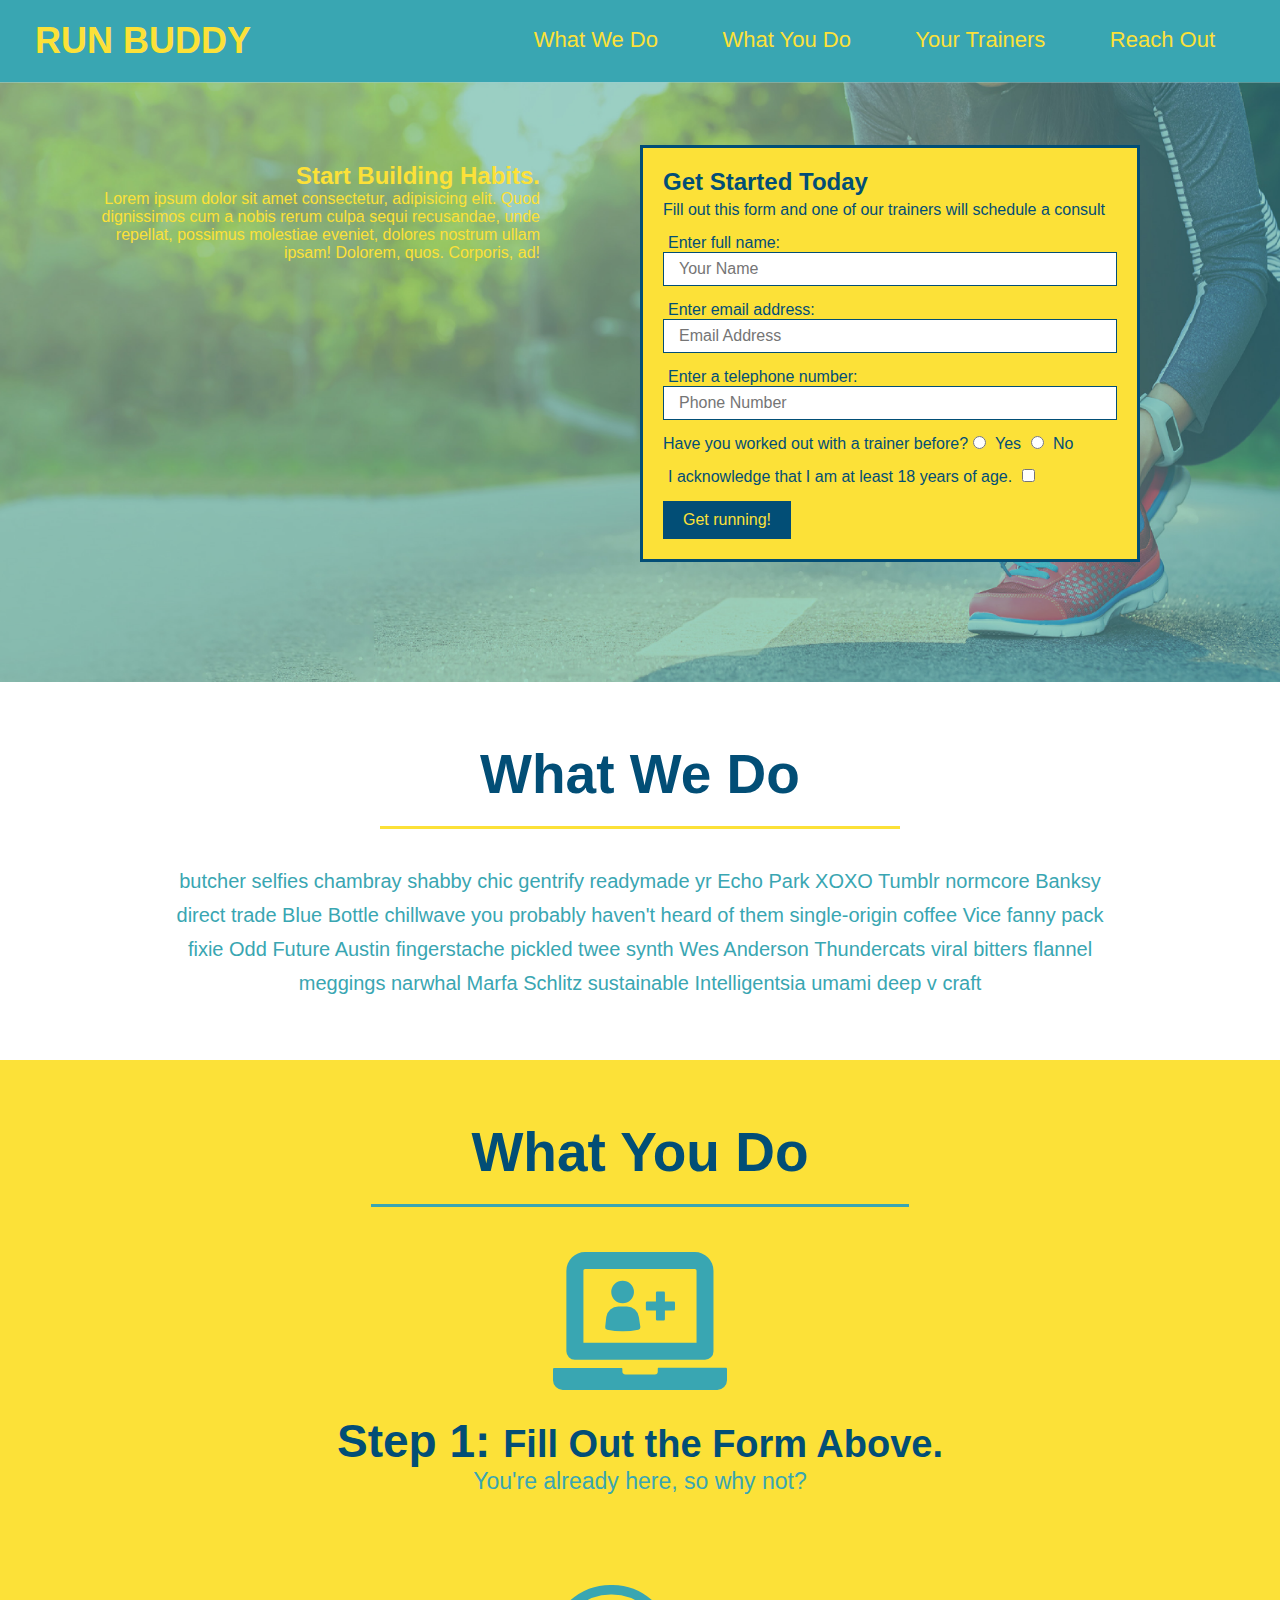
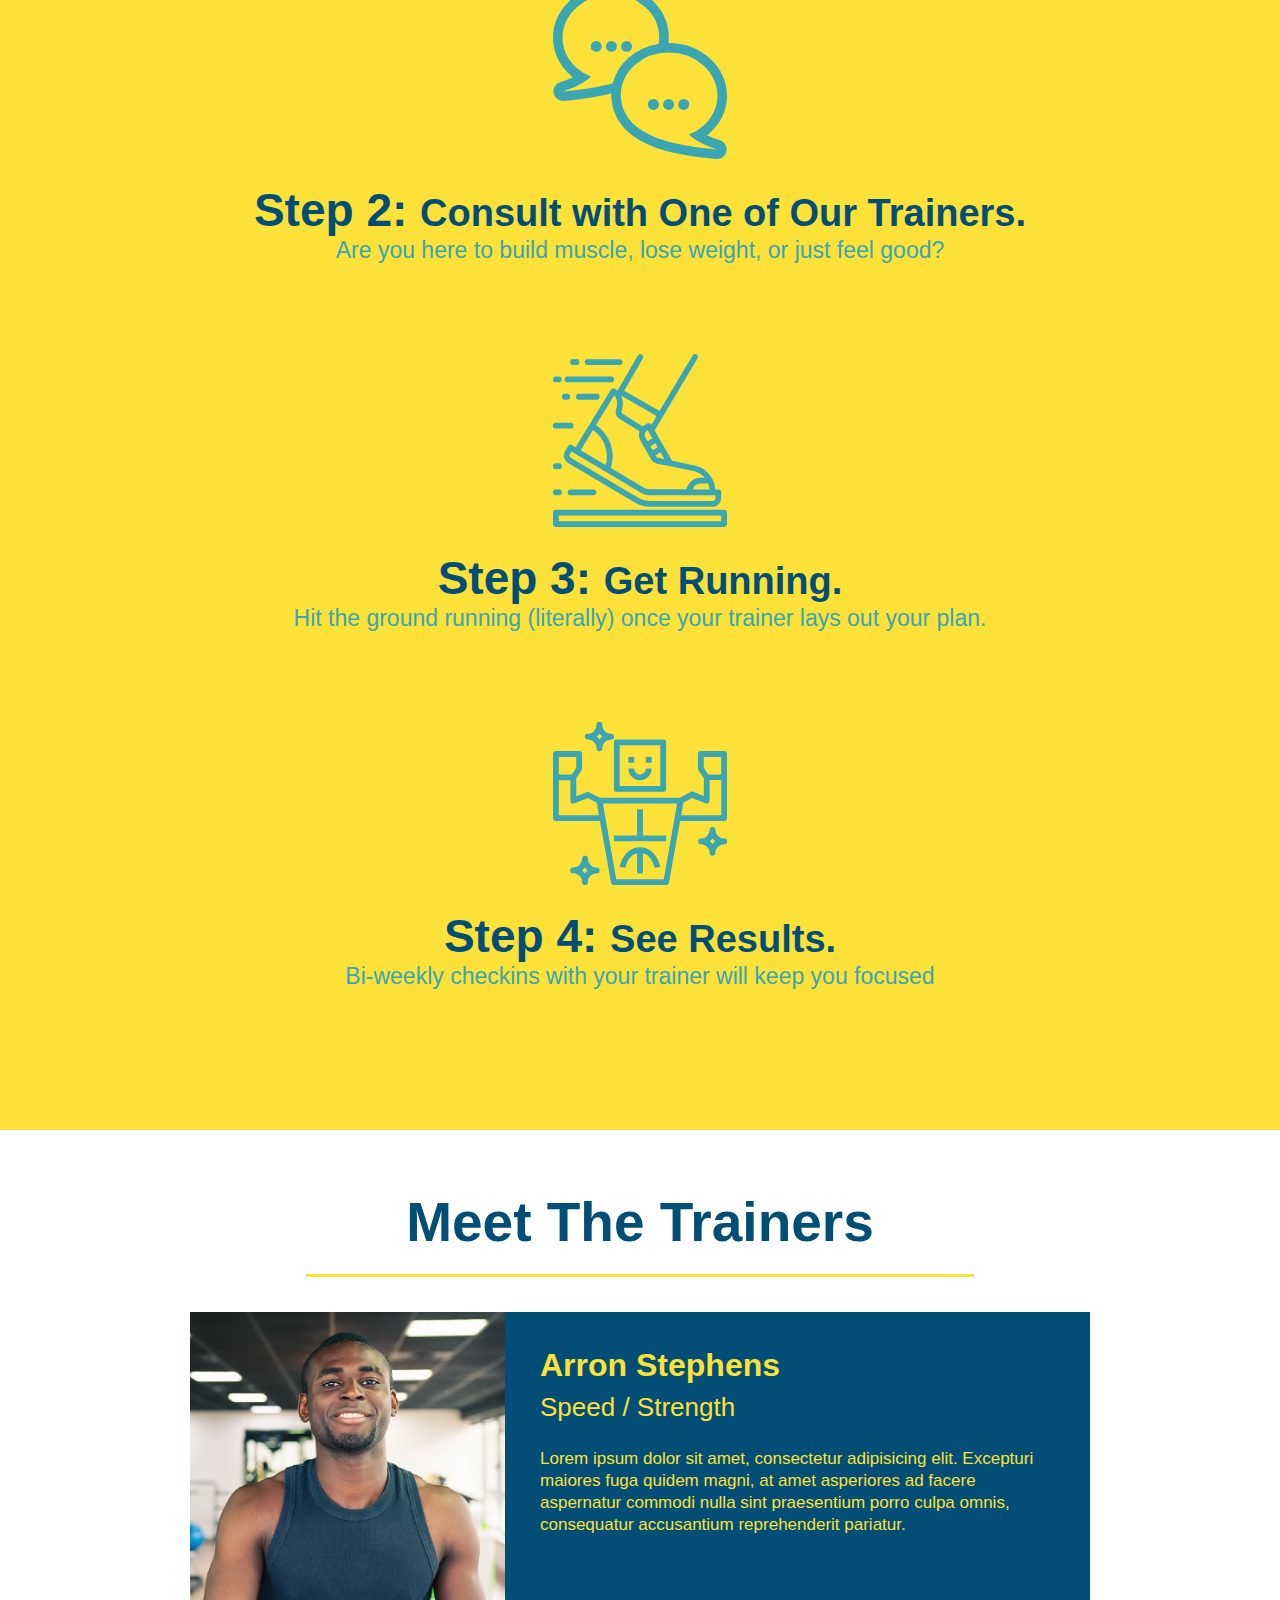
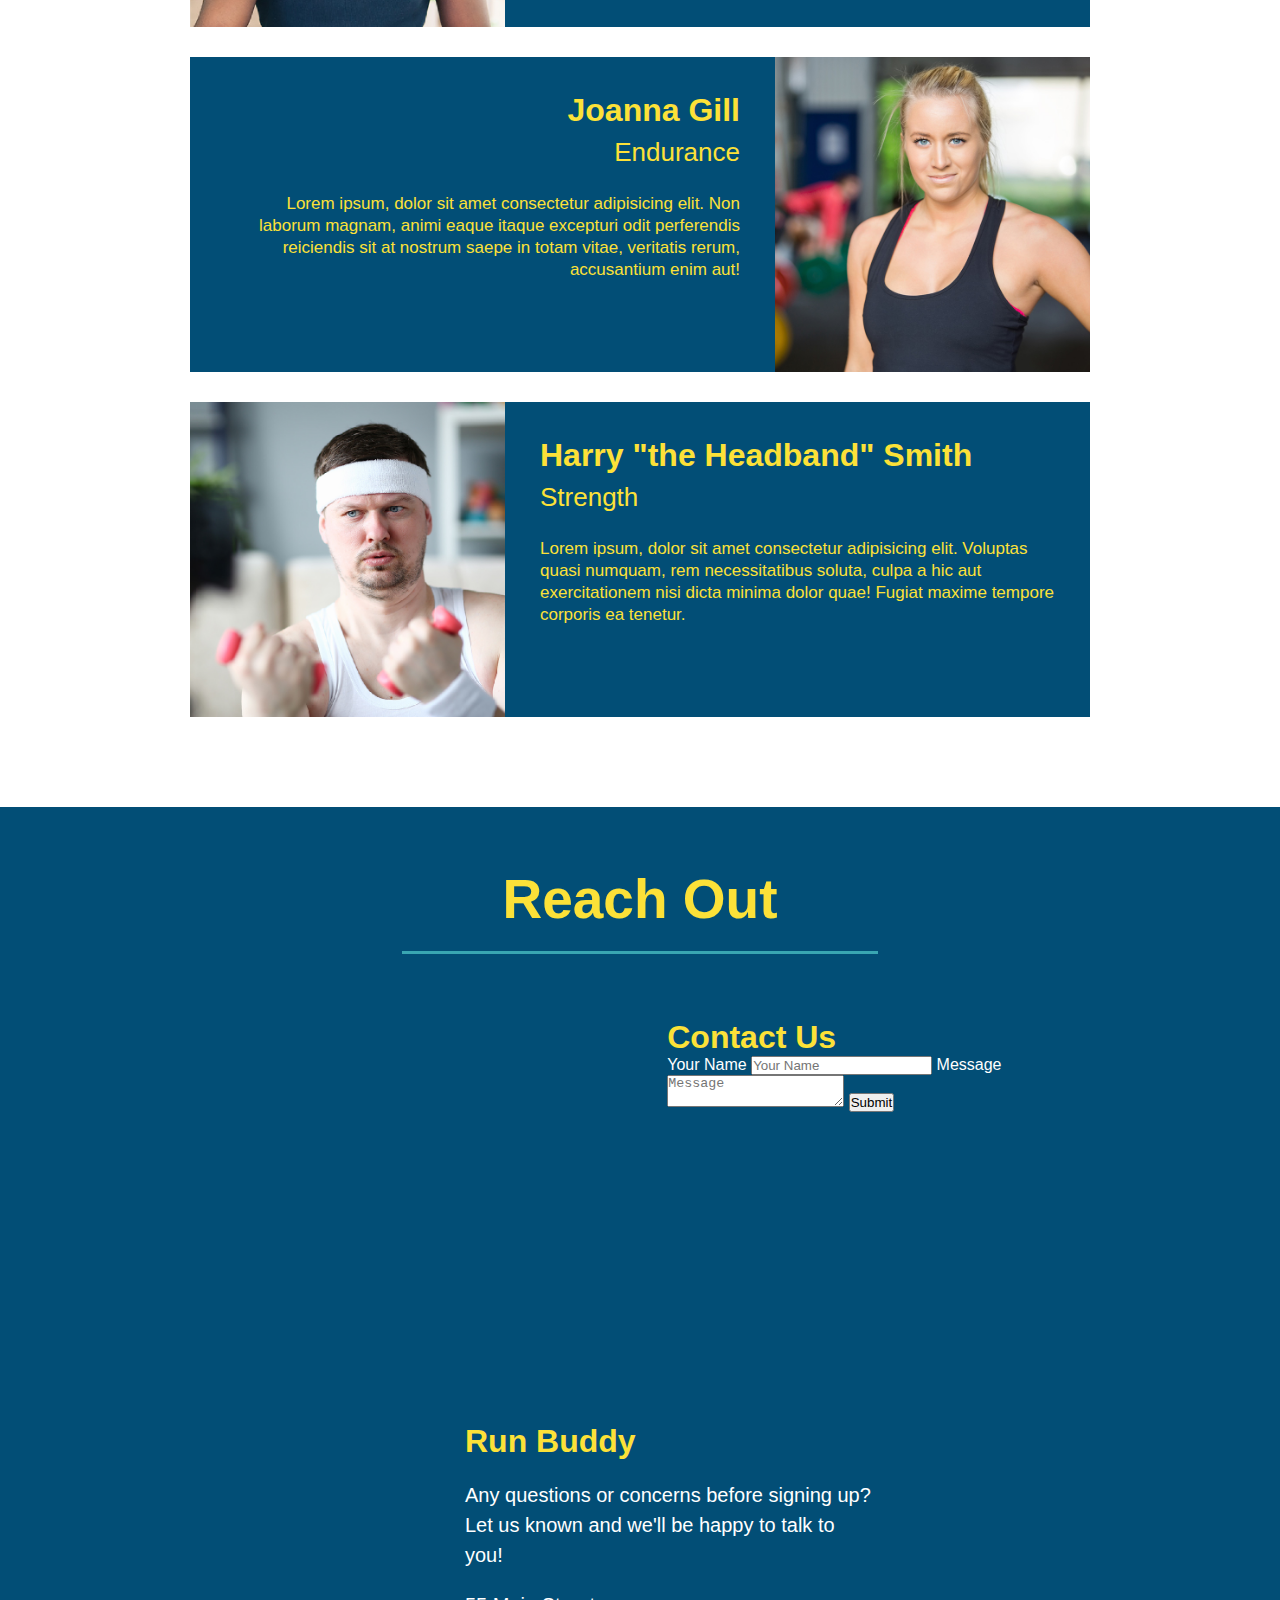
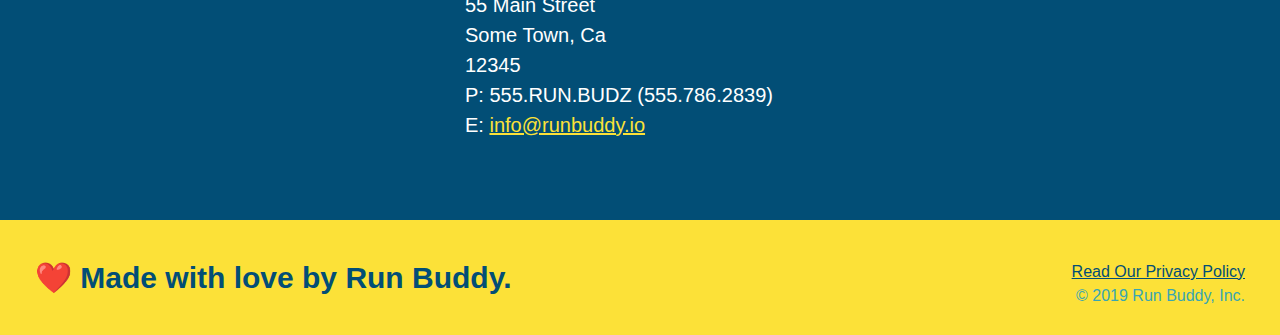
==== index.html @ 95714bda "add contact form" ====
<!DOCTYPE html>
<html lang="en">

<head>
  <meta charset="UTF-8" />
  <title>Run Buddy</title>
  <link rel="stylesheet" href="./assets/css/style.css" />
</head>

<body>
  <!-- navigation -->
  <header>
    <h1>
      <a href="/">
        RUN BUDDY
      </a>
    </h1>
    <nav>
      <!-- Unordered list element -->
      <ul>
        <!-- List item element-->
        <li>
          <!-- Anchor element -->
          <a href="#what-we-do">What We Do</a>
        </li>
        <li>
          <a href="#what-you-do">What You Do</a>
        </li>
        <li>
          <a href="#your-trainers">Your Trainers</a>
        </li>
        <li>
          <a href="#reach-out">Reach Out</a>
        </li>
      </ul>
    </nav>
  </header>

  <!-- hero/jumbotron -->
  <section class="hero">
    <div class="hero-cta">
      <h2>Start Building Habits.</h2>
      <p>
        Lorem ipsum dolor sit amet consectetur, adipisicing elit. Quod dignissimos cum a nobis rerum culpa sequi recusandae, unde repellat, possimus molestiae eveniet, dolores nostrum ullam ipsam! Dolorem, quos. Corporis, ad!
      </p>
      
    </div>
    <div class="hero-form">
      <h3>Get Started Today</h3>
      <p>Fill out this form and one of our trainers will schedule a consult</p>
      <form>
        <label for="name">Enter full name:</label>
        <input type="text" placeholder="Your Name" name="name" id="name" class="form-input" />
        <label for="email">Enter email address:</label>
        <input type="text" placeholder="Email Address" name="email" id="email" class="form-input" />
        <label for="phone">Enter a telephone number:</label>
        <input type="text" placeholder="Phone Number" name="phone" id="phone" class="form-input" />
        <p>
          Have you worked out with a trainer before?
          <input type="radio" name="trainer-confirm" id="trainer-yes" />
          <label for="trainer-yes">Yes</label>
          <input type="radio" name="trainer-confirm" id="trainer-no" />
          <label for="trainer-no">No</label>
        </p>
        <p>
          <label for="checkbox">
            I acknowledge that I am at least 18 years of age.
          </label>
          <input type="checkbox" name="checkpoint1" id="checkbox" />
        </p>
        <button type="submit">
          Get running!
        </button>
      </form>
    </div>
  </section>

  <!-- "what we do" section -->
  <section id="what-we-do" class="intro">
    <h2 class="section-title primary-border">What We Do</h2>
    <p>
      butcher selfies chambray shabby chic gentrify readymade yr Echo Park XOXO Tumblr normcore Banksy direct trade Blue
      Bottle chillwave you probably haven't heard of them single-origin coffee Vice fanny pack fixie Odd Future Austin
      fingerstache pickled twee synth Wes Anderson Thundercats viral bitters flannel meggings narwhal Marfa Schlitz
      sustainable Intelligentsia umami deep v craft
    </p>
  </section>

  <!-- "what you do" section -->
  <section id="what-you-do" class="steps">
    <h2 class="section-title secondary-border">What You Do</h2>

    <div>
      <img src="./assets/images/step-1.svg" alt="" />
      <h3>Step 1: <span>Fill Out the Form Above.</span></h3>
      <p>You're already here, so why not?</p>
    </div>

    <div>
      <img src="./assets/images/step-2.svg" alt="" />
      <h3>Step 2: <span>Consult with One of Our Trainers.</span></h3>
      <p>Are you here to build muscle, lose weight, or just feel good?</p>
    </div>

    <div>
      <img src="./assets/images/step-3.svg" alt="" />
      <h3>Step 3: <span>Get Running.</span></h3>
      <p>Hit the ground running (literally) once your trainer lays out your plan.</p>
    </div>

    <div>
      <img src="./assets/images/step-4.svg" alt="" />
      <h3>Step 4: <span>See Results.</span></h3>
      <p>Bi-weekly checkins with your trainer will keep you focused</p>
    </div>
  </section>

  <!-- "meet the trainers" section -->
  <section id="your-trainers" class="trainers">
    <h2 class="section-title primary-border">Meet The Trainers</h2>
    <!-- first trainer bio -->
    <article class="trainer">
        <img src="./assets/images/trainer-1.jpg" alt="Arron Stephens in his workout clothes, ready to pump iron" />
        <div class="trainer-bio text-left">
            <h3>Arron Stephens</h3>
            <h4>Speed / Strength</h4>
            <p>
                Lorem ipsum dolor sit amet, consectetur adipisicing elit. Excepturi maiores fuga quidem magni, at amet asperiores ad facere aspernatur commodi nulla sint praesentium porro culpa omnis, consequatur accusantium reprehenderit pariatur.
            </p>
        </div>
    </article>
    <!-- second trainer bio -->
    <article class="trainer">
        <div class="trainer-bio text-right">
            <h3>Joanna Gill</h3>
            <h4>Endurance</h4>
            <p>
                Lorem ipsum, dolor sit amet consectetur adipisicing elit. Non laborum magnam, animi eaque itaque excepturi odit perferendis reiciendis sit at nostrum saepe in totam vitae, veritatis rerum, accusantium enim aut!
            </p>
        </div>
        <img src="./assets/images/trainer-2.jpg" alt="Joanna Gill cooling off after a workout">
    </article>
    <!-- third trainer bio -->
    <article class="trainer">
        <img src="./assets/images/trainer-3.jpg" alt="Harry Smith wearing a headband and lifting comically small pink weights"/>
        <div class="trainer-bio text-left">
            <h3>Harry "the Headband" Smith</h3>
            <h4>Strength</h4>
            <p>
                Lorem ipsum, dolor sit amet consectetur adipisicing elit. Voluptas quasi numquam, rem necessitatibus soluta, culpa a hic aut exercitationem nisi dicta minima dolor quae! Fugiat maxime tempore corporis ea tenetur.
            </p>
        </div>
    </article>
  </section>

  <!-- "reach out" section -->
  <section id="reach-out" class="contact">
    <h2 class="section-title secondary-border">Reach Out</h2>
    <div class="contact-info">
        <iframe 
        src="https://www.google.com/maps/embed?pb=!1m18!1m12!1m3!1d3147.1079747227936!2d-120.42364418397035!3d37.92790791110593!2m3!1f0!2f0!3f0!3m2!1i1024!2i768!4f13.1!3m3!1m2!1s0x8090c49129b6ac57%3A0xb56c7eb95a2cd8bd!2sMain%20St%2C%20California%2095327!5e0!3m2!1sen!2sus!4v1616426329495!5m2!1sen!2sus"
        style="border:0;"
        allowfullscreen=""
        loading="lazy">
        </iframe>
        <div class="contact-form">
          <h3>Contact Us</h3>
          <form>
            <label for="contact-name">Your Name</label>
            <input type="text" id="contact-name" placeholder="Your Name" />

            <label for="contact-message">Message</label>
            <textarea id="contact-message" placeholder="Message"></textarea>

            <button type="submit">Submit</button>
          </form>
        </div>
        <div>
        <h3>Run Buddy</h3>
        <p>
            Any questions or concerns before signing up?
            <br />
            Let us known and we'll be happy to talk to you!
        </p>
        <address>
            55 Main Street <br/>
            Some Town, Ca <br/>
            12345<br/>
            P: 555.RUN.BUDZ (555.786.2839)<br/>
            E: <a href="mailto:info@runbuddy.io">info@runbuddy.io</a>
        </address>
        </div>
    </div>
  </section>

  <!-- footer -->
  <footer>
    <h2>❤️ Made with love by Run Buddy.</h2>
    <div>
      <a href="./privacy-policy.html">Read Our Privacy Policy</a><br />
      &copy; 2019 Run Buddy, Inc.
    </div>
  </footer>
</body>

</html>
---- assets/css/style.css ----
* {
  margin: 0;
  padding: 0;
  box-sizing: border-box;
}

body {
  /* more on this crazy alphanumerical value in a minute! */
  color: #39a6b2;
  font-family: Helvetica, Arial, sans-serif;
}

/* apply styles to <header> */
header {
  padding: 20px 35px;
  background-color: #39a6b2;
}

header h1 {
  font-weight: bold;
  font-size: 36px;
  color: #fce138;
  margin: 0;
  display: inline;
}
header a {
  text-decoration: none;
  color: #fce138;
}

header nav {
  float: right;
  margin: 7px 0;
}

header nav ul li {
  display: inline;
}

header nav ul li a {
  margin: 0 30px;
  font-weight: lighter;
  font-size: 22px;
}

footer {
  background: #fce138;
  width: 100%;
  padding: 40px 35px;
}

footer h2 {
  display: inline;
  color: #024e76;
  font-size: 30px;
  margin: 0;
}

footer div {
  float: right;
  line-height: 1.5;
  text-align: right;
}

footer a {
  color: #024e76;
}

section {
  padding: 60px;
}

/* Hero Style Start */
.hero {
  background-image: url('../images/hero-bg.jpg');
  height: 600px;
  background-size: cover;
  background-position: center;
  position: relative;
}
/* Hero Style End */

.hero-cta {
  color: #fce138;
  padding: 20px;
  width: 500px;
  text-align: right;
}

.hero-form {
  border: 3px solid #024e76;
  background-color: #fce138;
  padding: 20px;
  width: 500px;
  color: #024e76;
  position: absolute;
  bottom: 120px;
  right: 140px;
}

.hero-form h3 {
  font-size: 24px;
  margin: 0;
}
.hero-form p {
  margin: 5px 0 15px 0;
}

.form-input {
  border: 1px solid #024e76;
  display: block;
  padding: 7px 15px;
  font-size: 16px;
  color: #024e76;
  width: 100%;
  margin-bottom: 15px;
}

.hero-form label {
  margin: 0 5px;
}

.hero-form button {
  color: #fce138;
  background-color: #024e76;
  border: none;
  padding: 10px 20px;
  font-size: 16px;
}

.intro {
  text-align: center;
}

.intro p {
  line-height: 1.7;
  color: #39a6b2;
  width: 80%;
  font-size: 20px;
  margin: 0 auto;
}

.steps {
  text-align: center;
  background: #fce138;
}

.steps div {
  margin-bottom: 80px;
}

.steps img {
  width: 15%;
  margin: 10px 0;
}

.steps h3 {
  color: #024e76;
  font-size: 46px;
  margin-top: 10px;
}

.steps p {
  color: #39a6b2;
  font-size: 23px;
}

.steps span {
  font-size: 38px;
}

.section-title {
  font-size: 55px;
  color: #024e76;
  margin-bottom: 35px;
  padding: 0 100px 20px 100px;
  display: inline-block;
  border-bottom: 3px solid;
}

.primary-border {
  border-color: #fce138;
}

.secondary-border {
  border-color: #39a6b2;
}
.trainers {
    text-align: center;
}
.trainer {
    width: 900px;
    margin: 0 auto 30px auto;
    background: #024e76;
    color: #fce138;
    overflow: auto;
}
.trainer img {
    width: 35%;
    float: left;
}
.trainer-bio {
    padding: 35px;
    float: left;
    width: 65%;
}
.text-left {
    text-align: left;;
}
.text-right {
    text-align: right;
}
.trainer-bio h3 {
    font-size: 32px;
    margin-bottom: 8px;
}
.trainer-bio h4 {
    font-weight: lighter;
    font-size: 26px;
    margin-bottom: 25px;
}
.trainer-bio p {
    font-size: 17px;
    line-height: 1.3;
}
.contact {
    text-align: center;
    background-color: #024e76;
}
.contact h2 {
    color: #fce138;
}
.contact-info iframe {
    width: 400px;
    height: 400px;
}
.contact-info div {
    width: 410px;
    display: inline-block;
    vertical-align: top;
    text-align: left;
    margin: 30px 0 0 60px;
    color: white;
}
.contact-info h3 {
    color: #fce138;
    font-size: 32px;
}
.contact-info p, 
.contact-info address {
    margin: 20px 0;
    line-height: 1.5;
    font-size: 20px;
    font-style: normal;
}
.contact-info address a {
    color: #fce138;
}
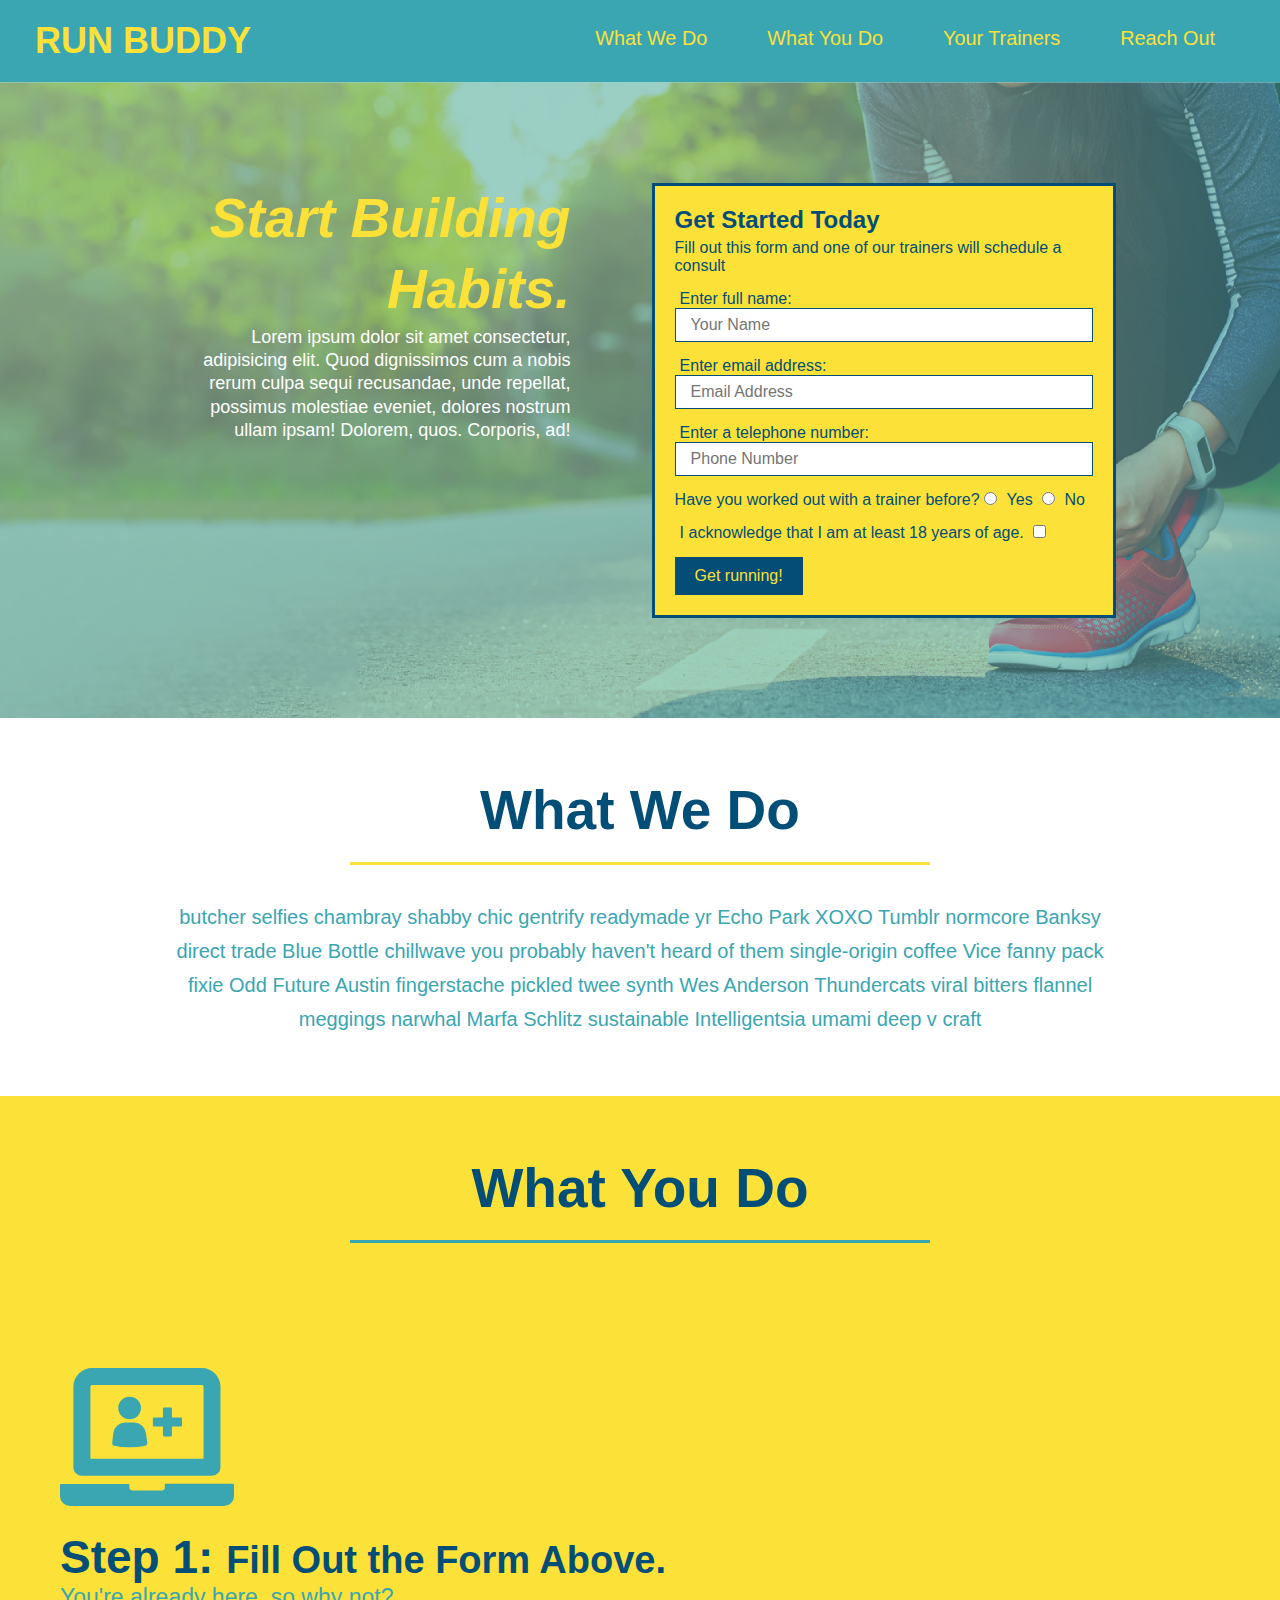
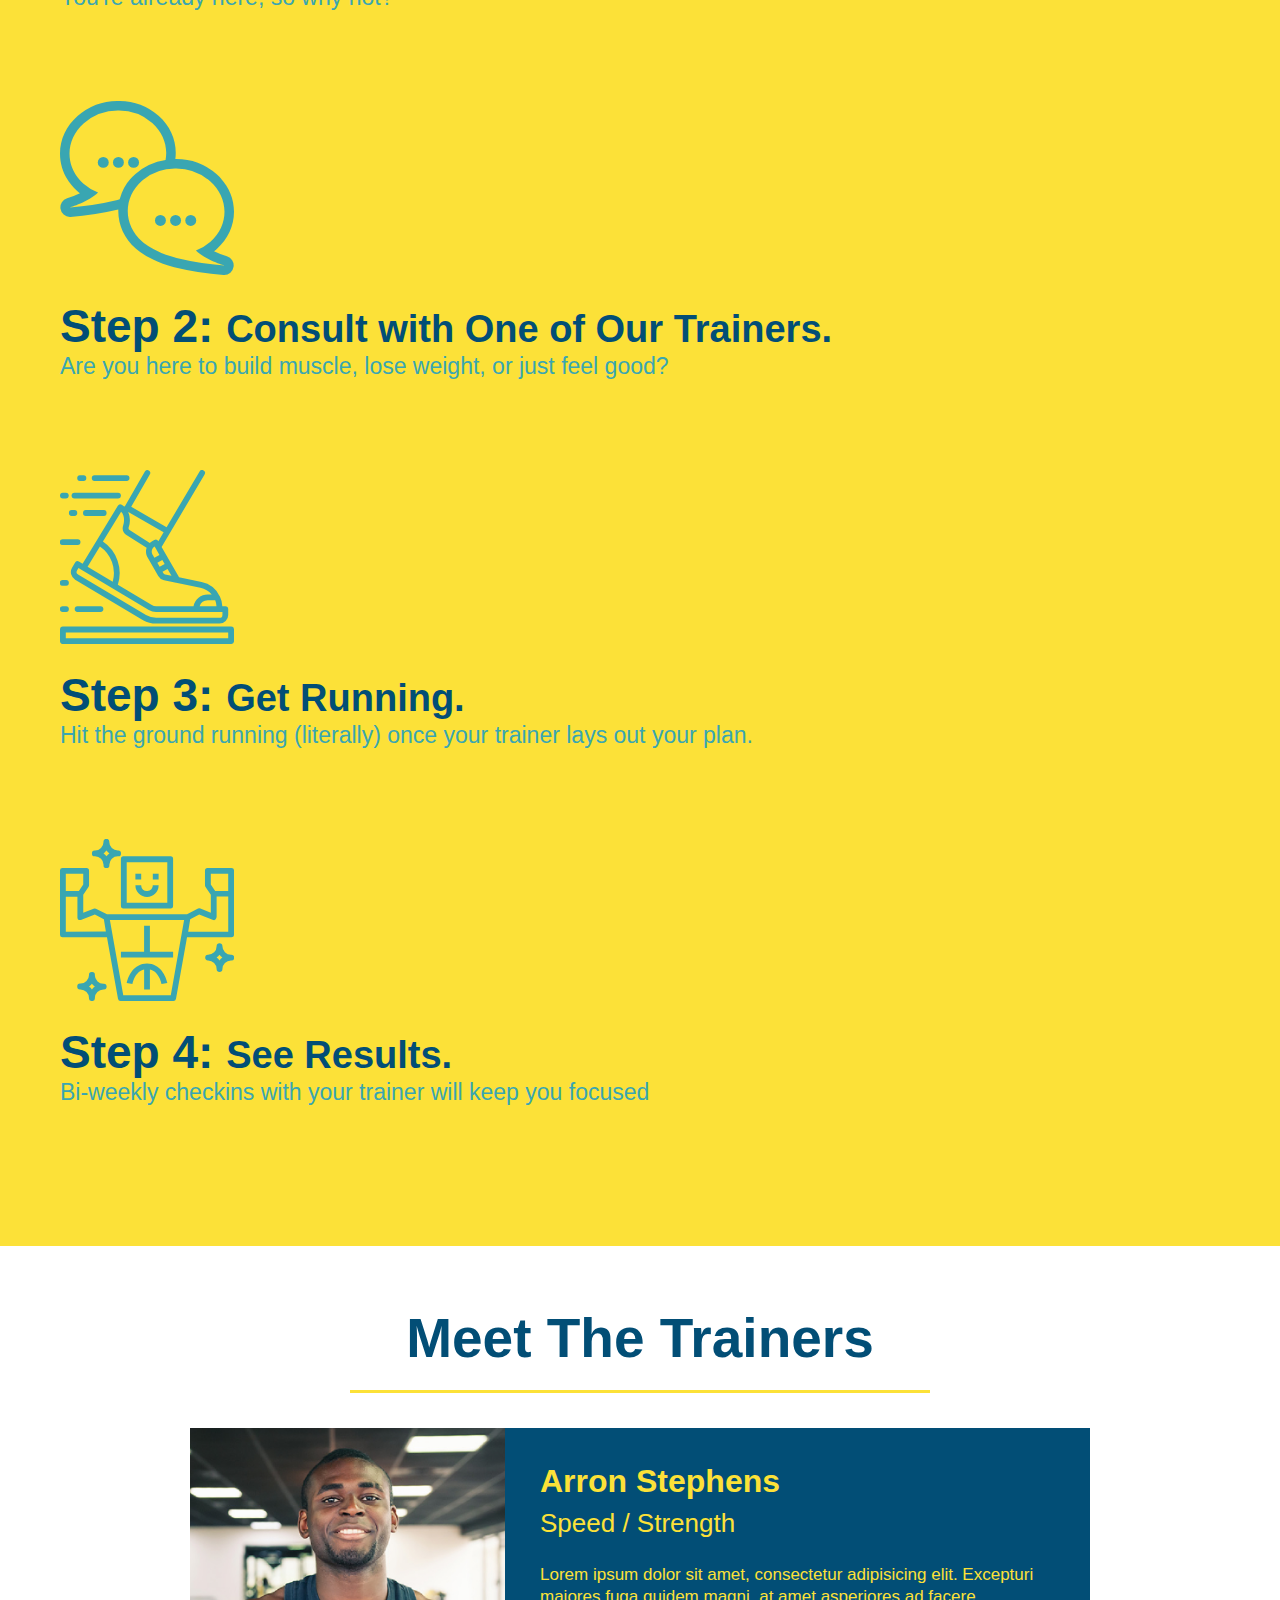
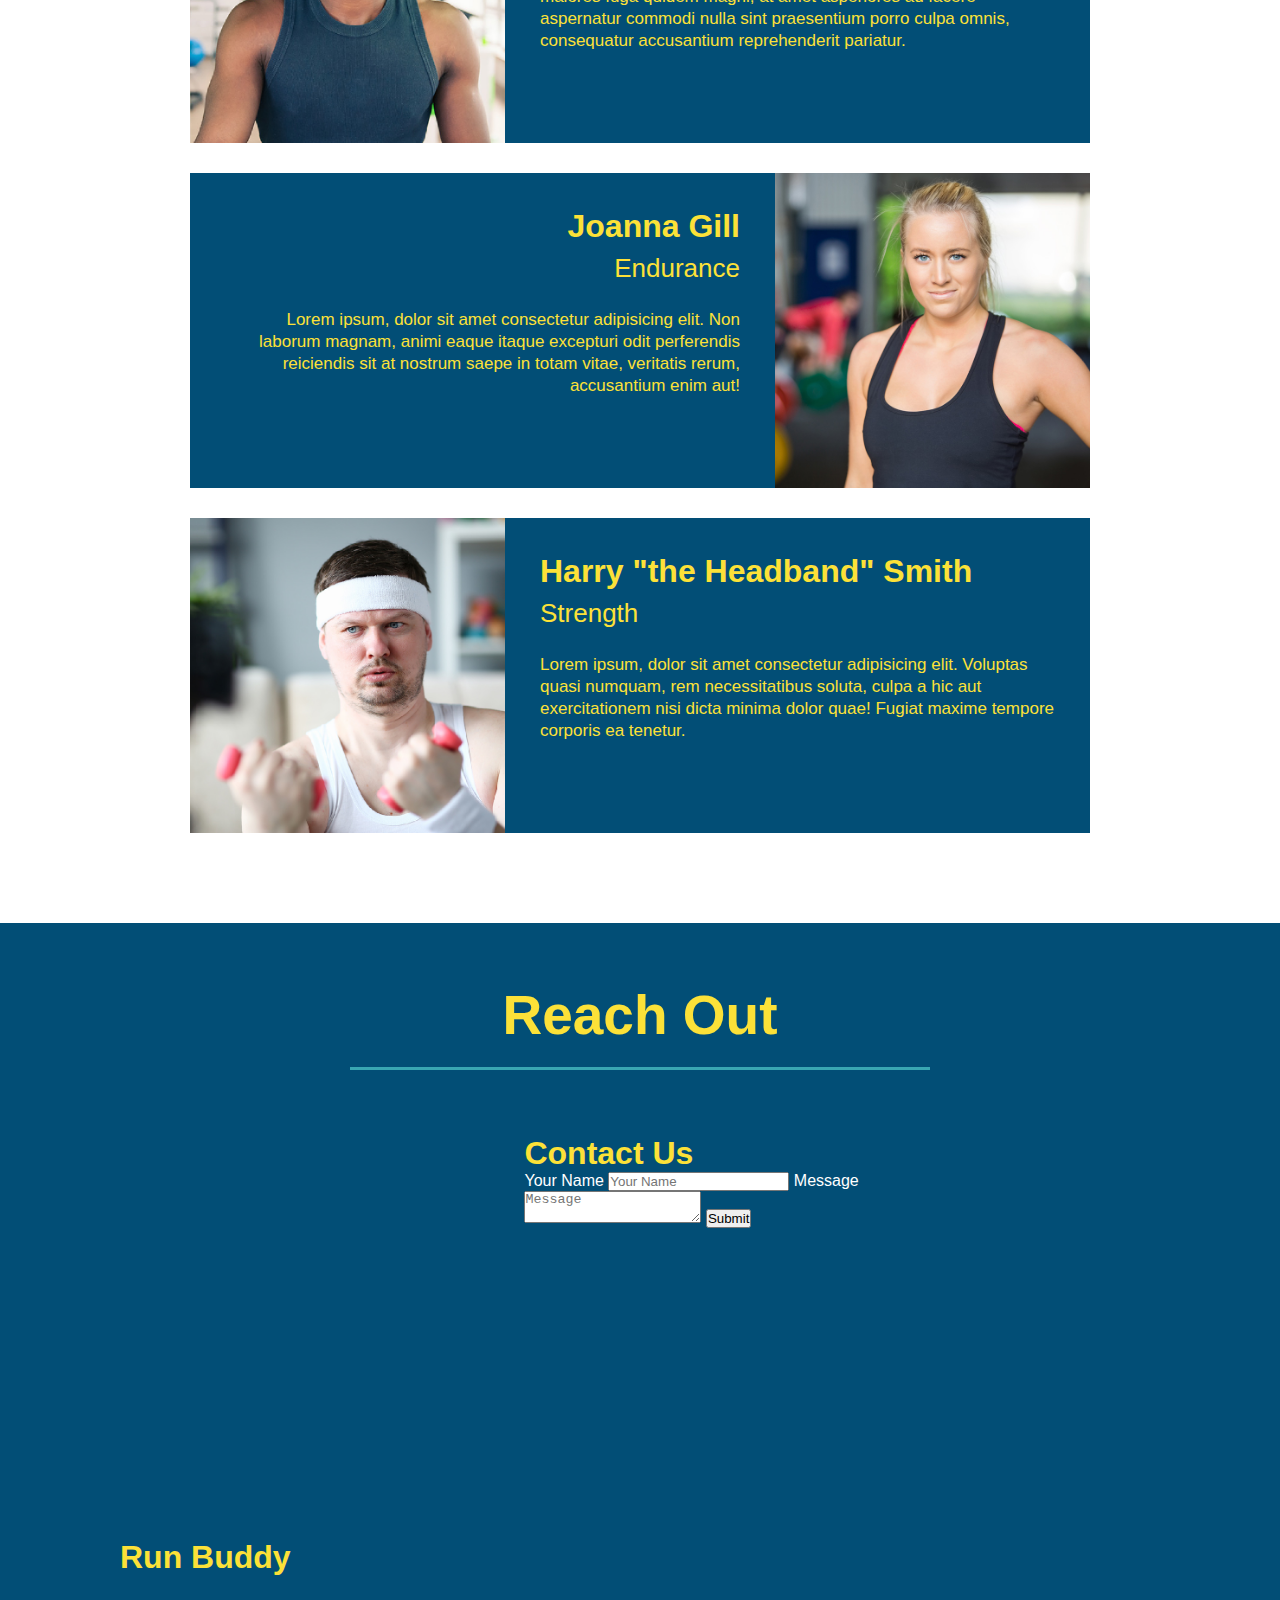
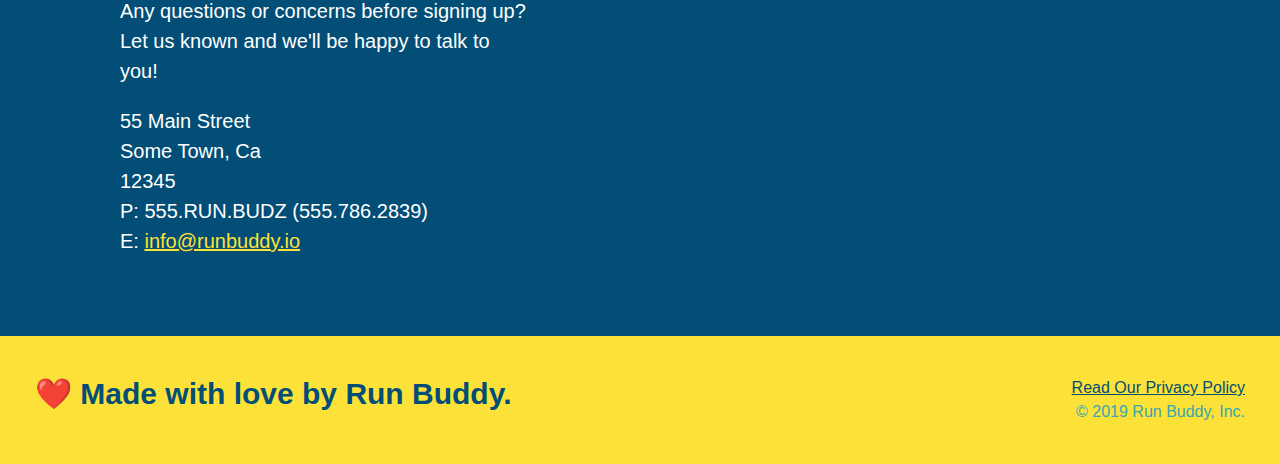
==== commit 89f8d147: "center section titles using flexbox" ====
--- a/index.html
+++ b/index.html
@@ -77,19 +77,24 @@
 
   <!-- "what we do" section -->
   <section id="what-we-do" class="intro">
-    <h2 class="section-title primary-border">What We Do</h2>
-    <p>
-      butcher selfies chambray shabby chic gentrify readymade yr Echo Park XOXO Tumblr normcore Banksy direct trade Blue
-      Bottle chillwave you probably haven't heard of them single-origin coffee Vice fanny pack fixie Odd Future Austin
-      fingerstache pickled twee synth Wes Anderson Thundercats viral bitters flannel meggings narwhal Marfa Schlitz
-      sustainable Intelligentsia umami deep v craft
-    </p>
+    <div class="flex-row">
+      <h2 class="section-title primary-border">What We Do</h2>
+    </div>
+    <div class="flex-row">
+      <p>
+        butcher selfies chambray shabby chic gentrify readymade yr Echo Park XOXO Tumblr normcore Banksy direct trade Blue
+        Bottle chillwave you probably haven't heard of them single-origin coffee Vice fanny pack fixie Odd Future Austin
+        fingerstache pickled twee synth Wes Anderson Thundercats viral bitters flannel meggings narwhal Marfa Schlitz
+        sustainable Intelligentsia umami deep v craft
+      </p>
+    </div>
   </section>
 
   <!-- "what you do" section -->
   <section id="what-you-do" class="steps">
-    <h2 class="section-title secondary-border">What You Do</h2>
-
+    <div class="flex-row">
+      <h2 class="section-title secondary-border">What You Do</h2>
+    </div>
     <div>
       <img src="./assets/images/step-1.svg" alt="" />
       <h3>Step 1: <span>Fill Out the Form Above.</span></h3>
@@ -117,7 +122,9 @@
 
   <!-- "meet the trainers" section -->
   <section id="your-trainers" class="trainers">
-    <h2 class="section-title primary-border">Meet The Trainers</h2>
+    <div class="flex-row">
+      <h2 class="section-title primary-border">Meet The Trainers</h2>
+    </div>
     <!-- first trainer bio -->
     <article class="trainer">
         <img src="./assets/images/trainer-1.jpg" alt="Arron Stephens in his workout clothes, ready to pump iron" />
@@ -155,7 +162,9 @@
 
   <!-- "reach out" section -->
   <section id="reach-out" class="contact">
-    <h2 class="section-title secondary-border">Reach Out</h2>
+    <div class="flex-row">
+      <h2 class="section-title secondary-border">Reach Out</h2>
+    </div>
     <div class="contact-info">
         <iframe 
         src="https://www.google.com/maps/embed?pb=!1m18!1m12!1m3!1d3147.1079747227936!2d-120.42364418397035!3d37.92790791110593!2m3!1f0!2f0!3f0!3m2!1i1024!2i768!4f13.1!3m3!1m2!1s0x8090c49129b6ac57%3A0xb56c7eb95a2cd8bd!2sMain%20St%2C%20California%2095327!5e0!3m2!1sen!2sus!4v1616426329495!5m2!1sen!2sus"
--- a/assets/css/style.css
+++ b/assets/css/style.css
@@ -14,6 +14,9 @@
 header {
   padding: 20px 35px;
   background-color: #39a6b2;
+  display: flex;
+  justify-content: space-between;
+  flex-wrap: wrap;
 }
 
 header h1 {
@@ -21,7 +24,6 @@
   font-size: 36px;
   color: #fce138;
   margin: 0;
-  display: inline;
 }
 header a {
   text-decoration: none;
@@ -29,35 +31,39 @@
 }
 
 header nav {
-  float: right;
   margin: 7px 0;
 }
 
-header nav ul li {
-  display: inline;
+header nav ul {
+  display: flex;
+  flex-wrap: wrap;
+  justify-content: space-between;
+  align-items: center;
+  list-style: none;
 }
 
 header nav ul li a {
   margin: 0 30px;
   font-weight: lighter;
-  font-size: 22px;
+  font-size: 1.55vw;
 }
 
 footer {
   background: #fce138;
   width: 100%;
   padding: 40px 35px;
+  display: flex;
+  justify-content: space-between;
+  flex-wrap: wrap;
 }
 
 footer h2 {
-  display: inline;
   color: #024e76;
   font-size: 30px;
   margin: 0;
 }
 
 footer div {
-  float: right;
   line-height: 1.5;
   text-align: right;
 }
@@ -73,29 +79,35 @@
 /* Hero Style Start */
 .hero {
   background-image: url('../images/hero-bg.jpg');
-  height: 600px;
   background-size: cover;
   background-position: center;
-  position: relative;
+  display: flex;
+  justify-content: center;
+  flex-wrap: wrap;
 }
 /* Hero Style End */
 
 .hero-cta {
-  color: #fce138;
-  padding: 20px;
-  width: 500px;
+  color: #fff;
+  width: 35%;
   text-align: right;
+  margin: 3.5%;
+  font-size: 18px;
+  line-height: 1.3;
+}
+.hero-cta h2 {
+  font-style: italic;
+  font-size: 55px;
+  color: #fce138;
 }
 
 .hero-form {
   border: 3px solid #024e76;
   background-color: #fce138;
   padding: 20px;
-  width: 500px;
-  color: #024e76;
-  position: absolute;
-  bottom: 120px;
-  right: 140px;
+  color: #024e76;
+  width: 40%;
+  margin: 3.5%;
 }
 
 .hero-form h3 {
@@ -128,9 +140,6 @@
   font-size: 16px;
 }
 
-.intro {
-  text-align: center;
-}
 
 .intro p {
   line-height: 1.7;
@@ -138,10 +147,10 @@
   width: 80%;
   font-size: 20px;
   margin: 0 auto;
+  text-align: center;
 }
 
 .steps {
-  text-align: center;
   background: #fce138;
 }
 
@@ -172,10 +181,11 @@
 .section-title {
   font-size: 55px;
   color: #024e76;
-  margin-bottom: 35px;
-  padding: 0 100px 20px 100px;
-  display: inline-block;
   border-bottom: 3px solid;
+  padding-bottom: 20px;
+  text-align: center;
+  margin: 0 auto 35px auto;
+  width: 50%;
 }
 
 .primary-border {
@@ -186,7 +196,6 @@
   border-color: #39a6b2;
 }
 .trainers {
-    text-align: center;
 }
 .trainer {
     width: 900px;
@@ -224,7 +233,6 @@
     line-height: 1.3;
 }
 .contact {
-    text-align: center;
     background-color: #024e76;
 }
 .contact h2 {
@@ -256,4 +264,7 @@
 .contact-info address a {
     color: #fce138;
 }
-
+.flex-row {
+  display: flex;
+}
+
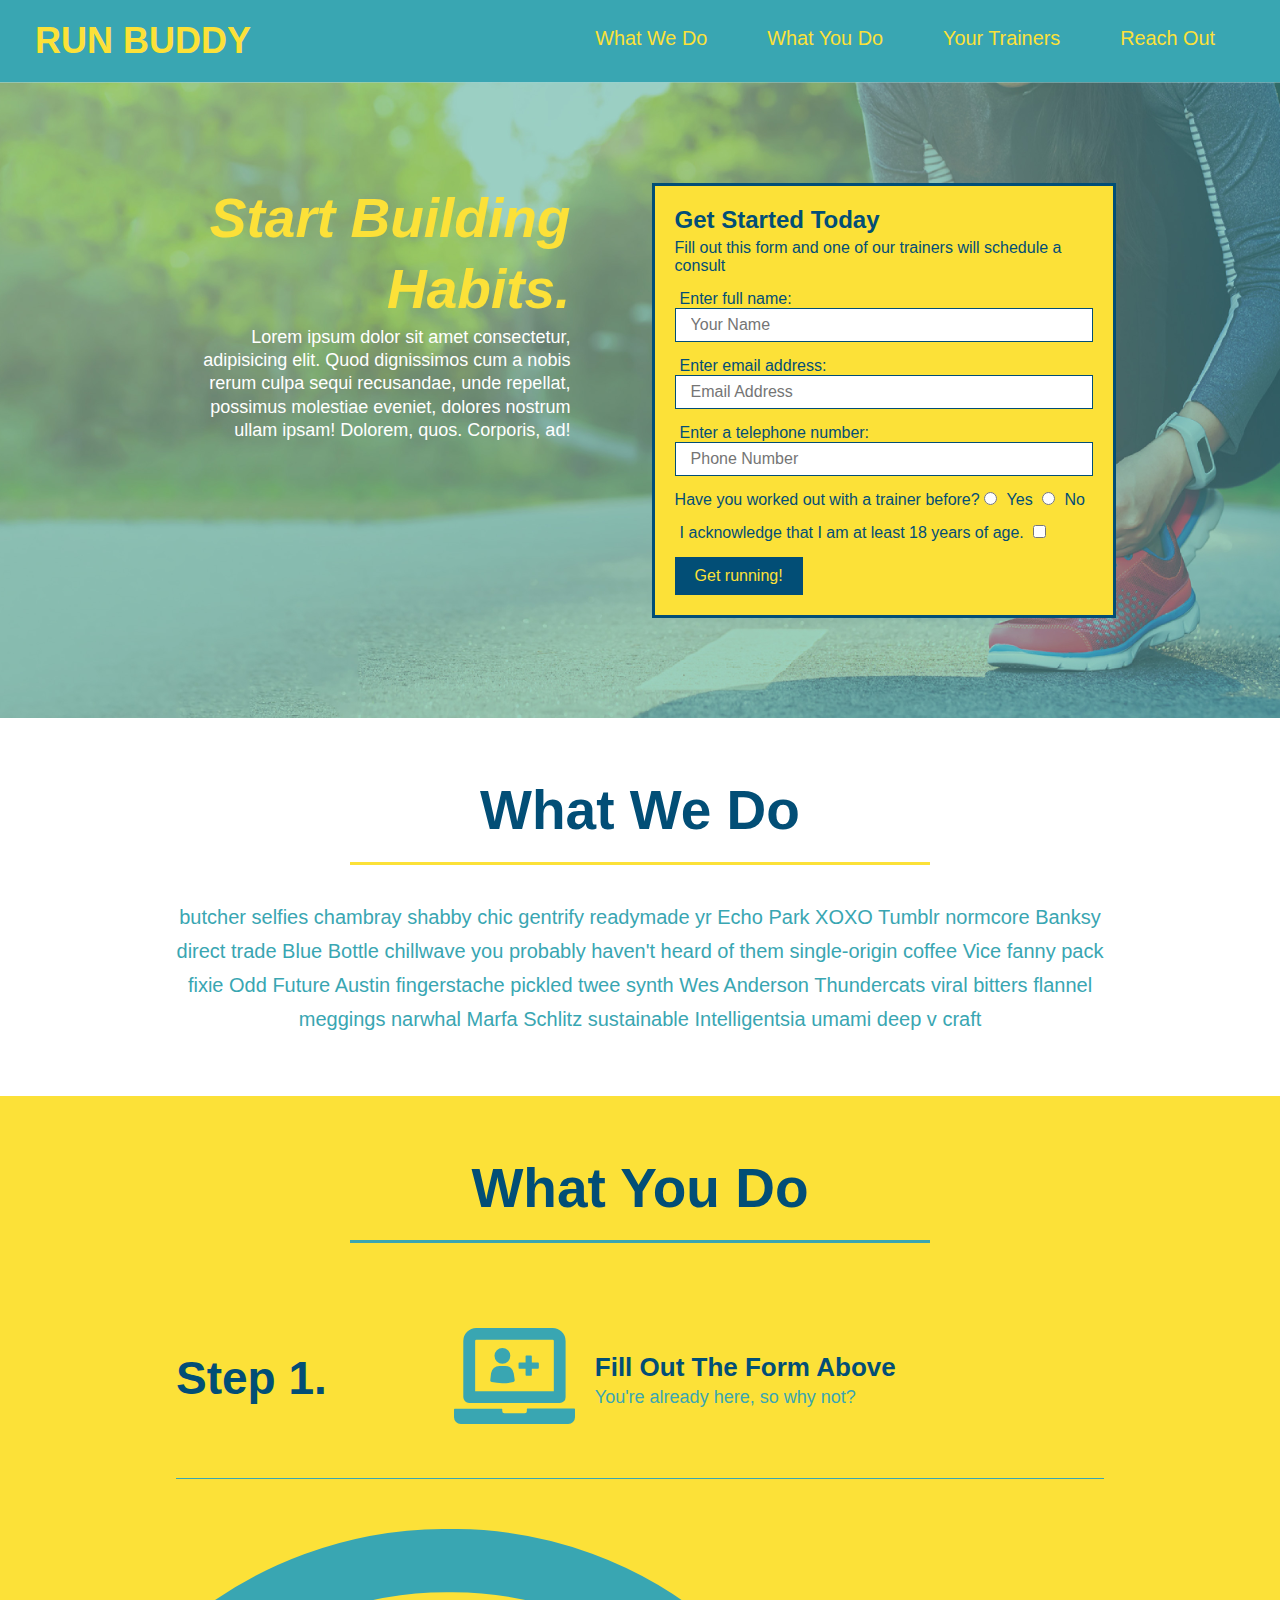
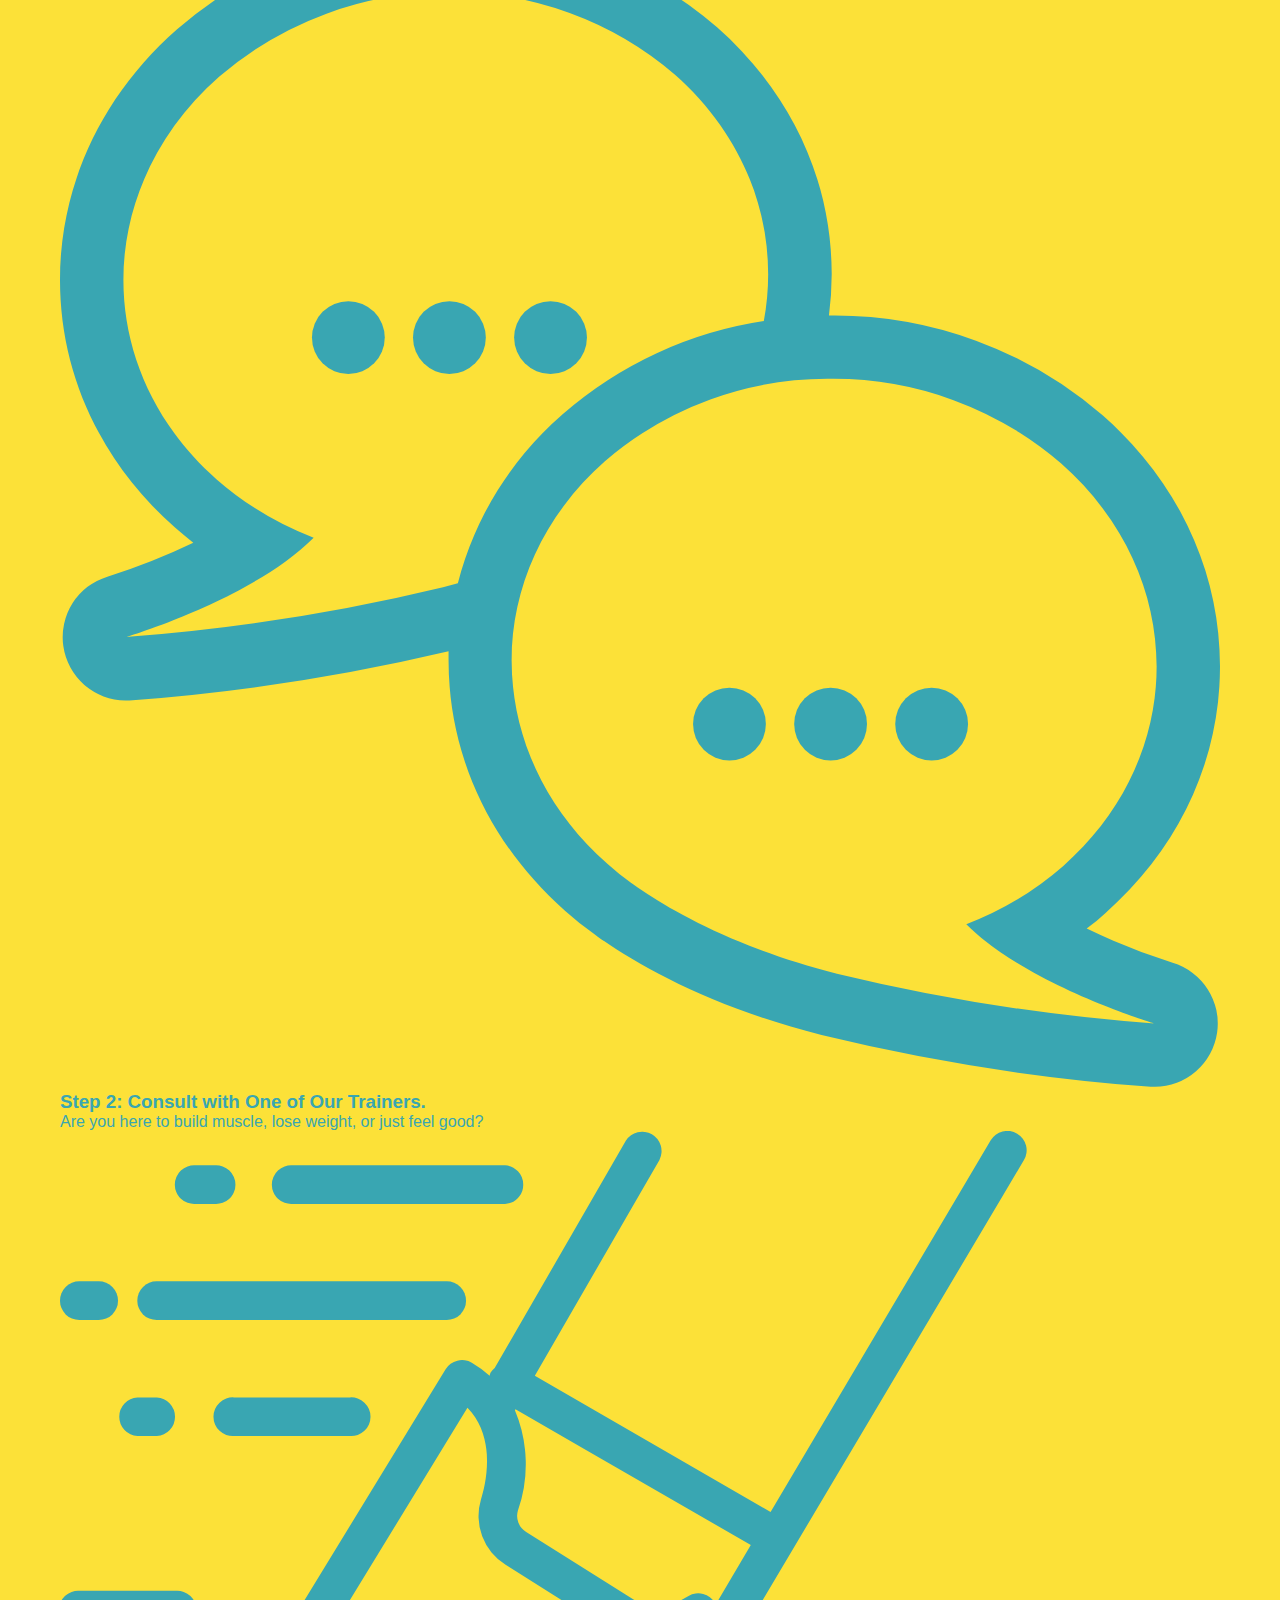
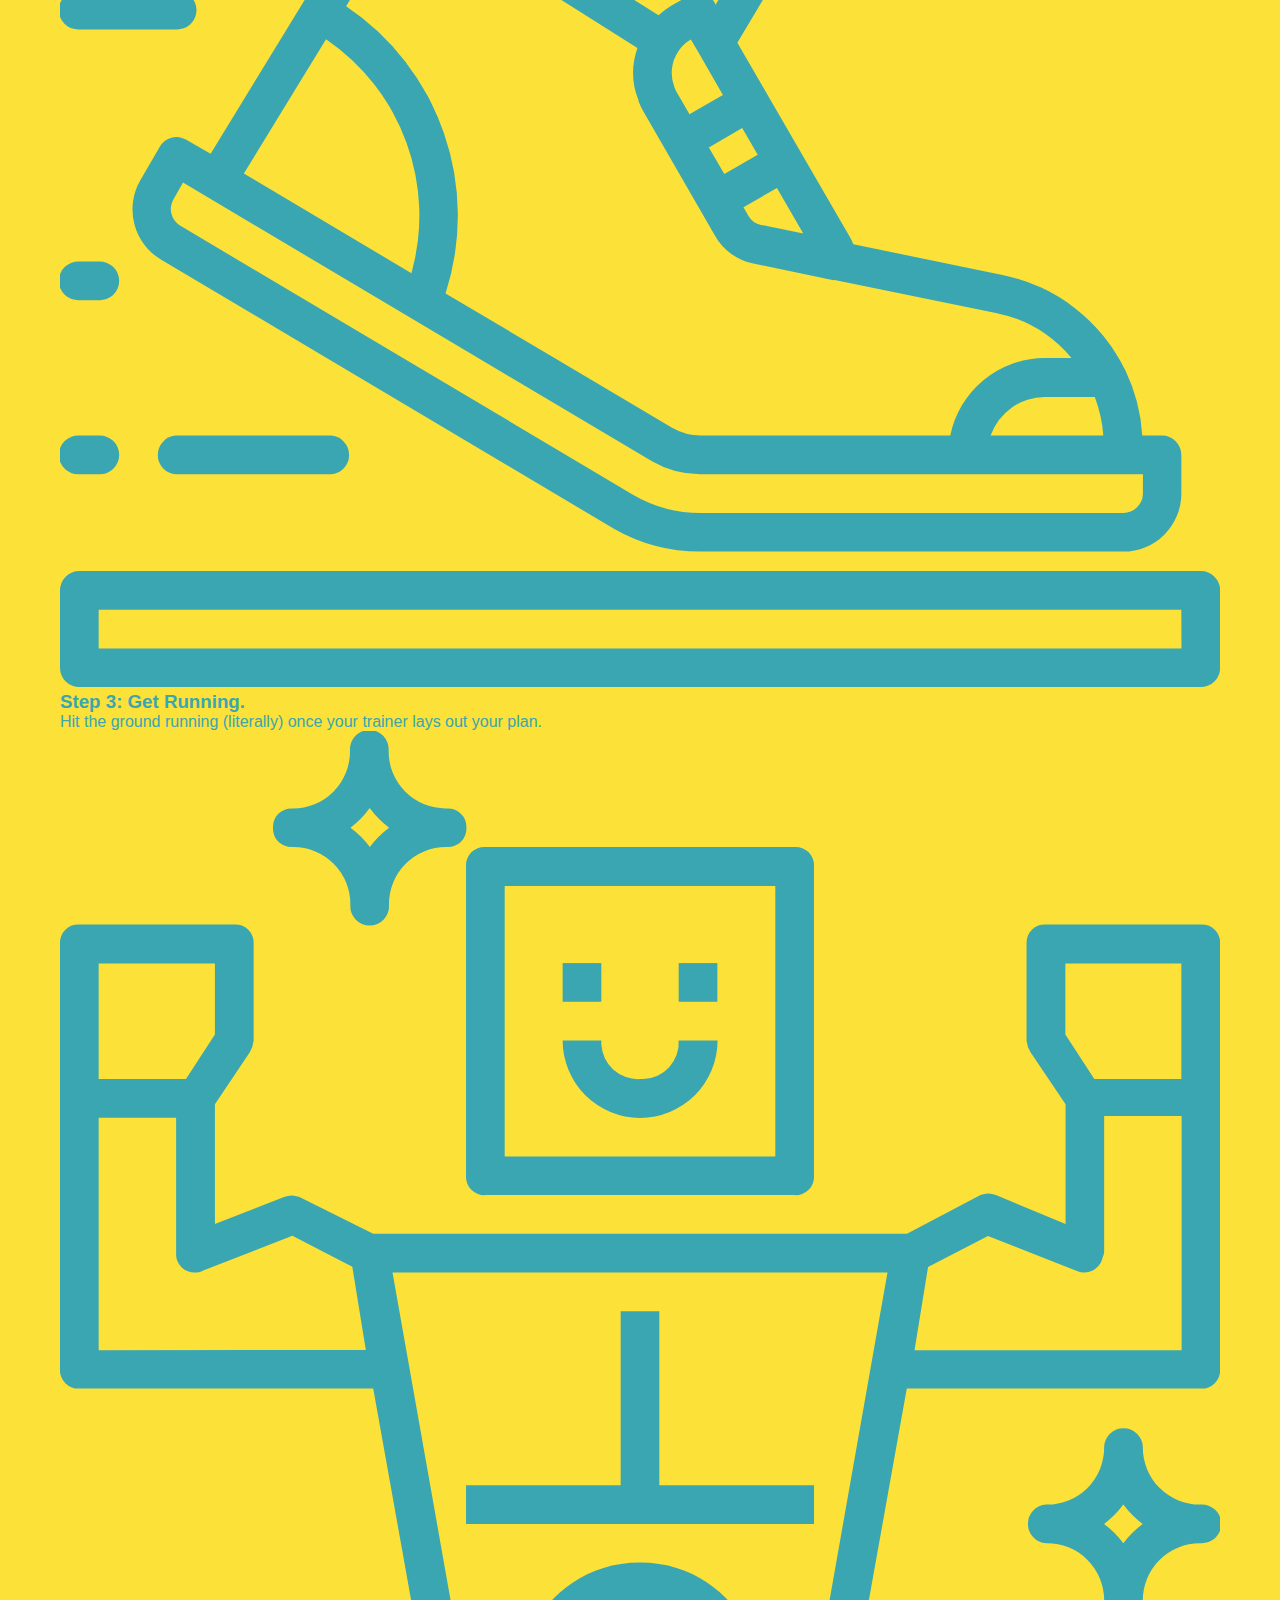
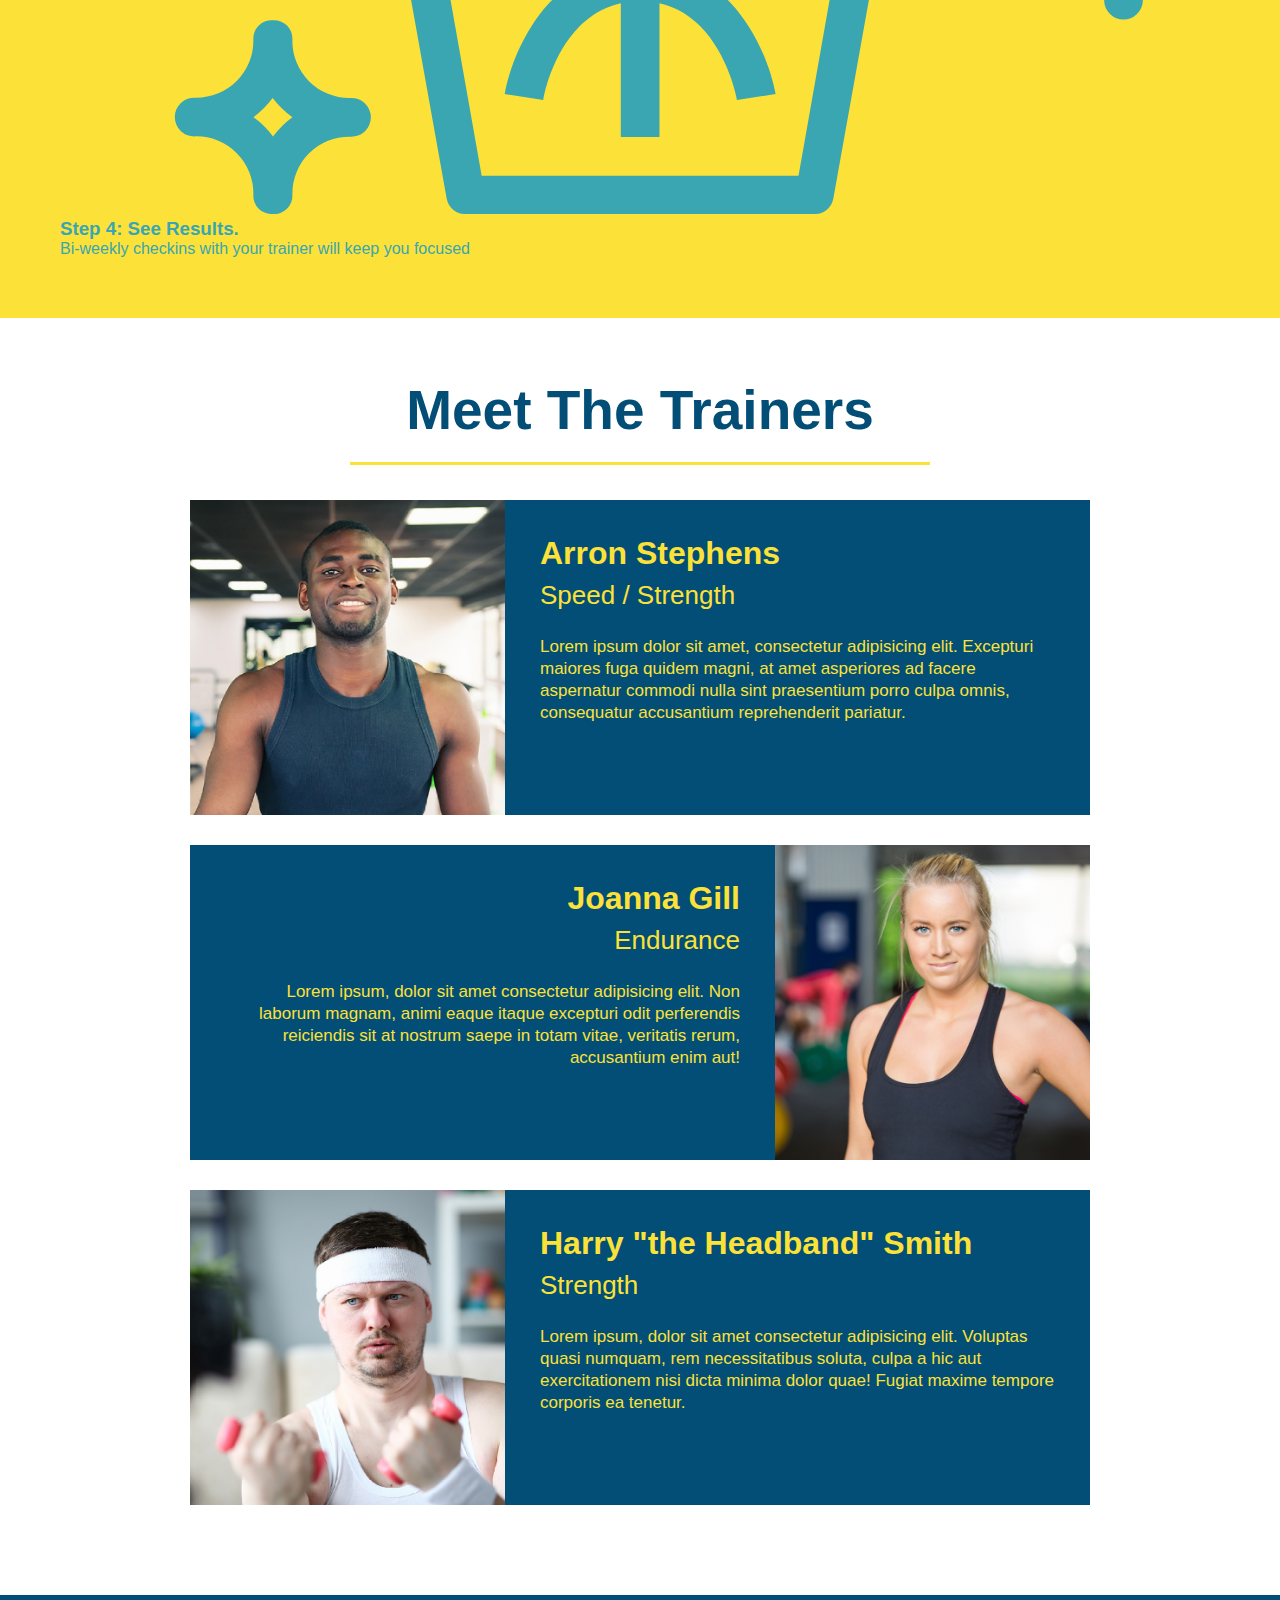
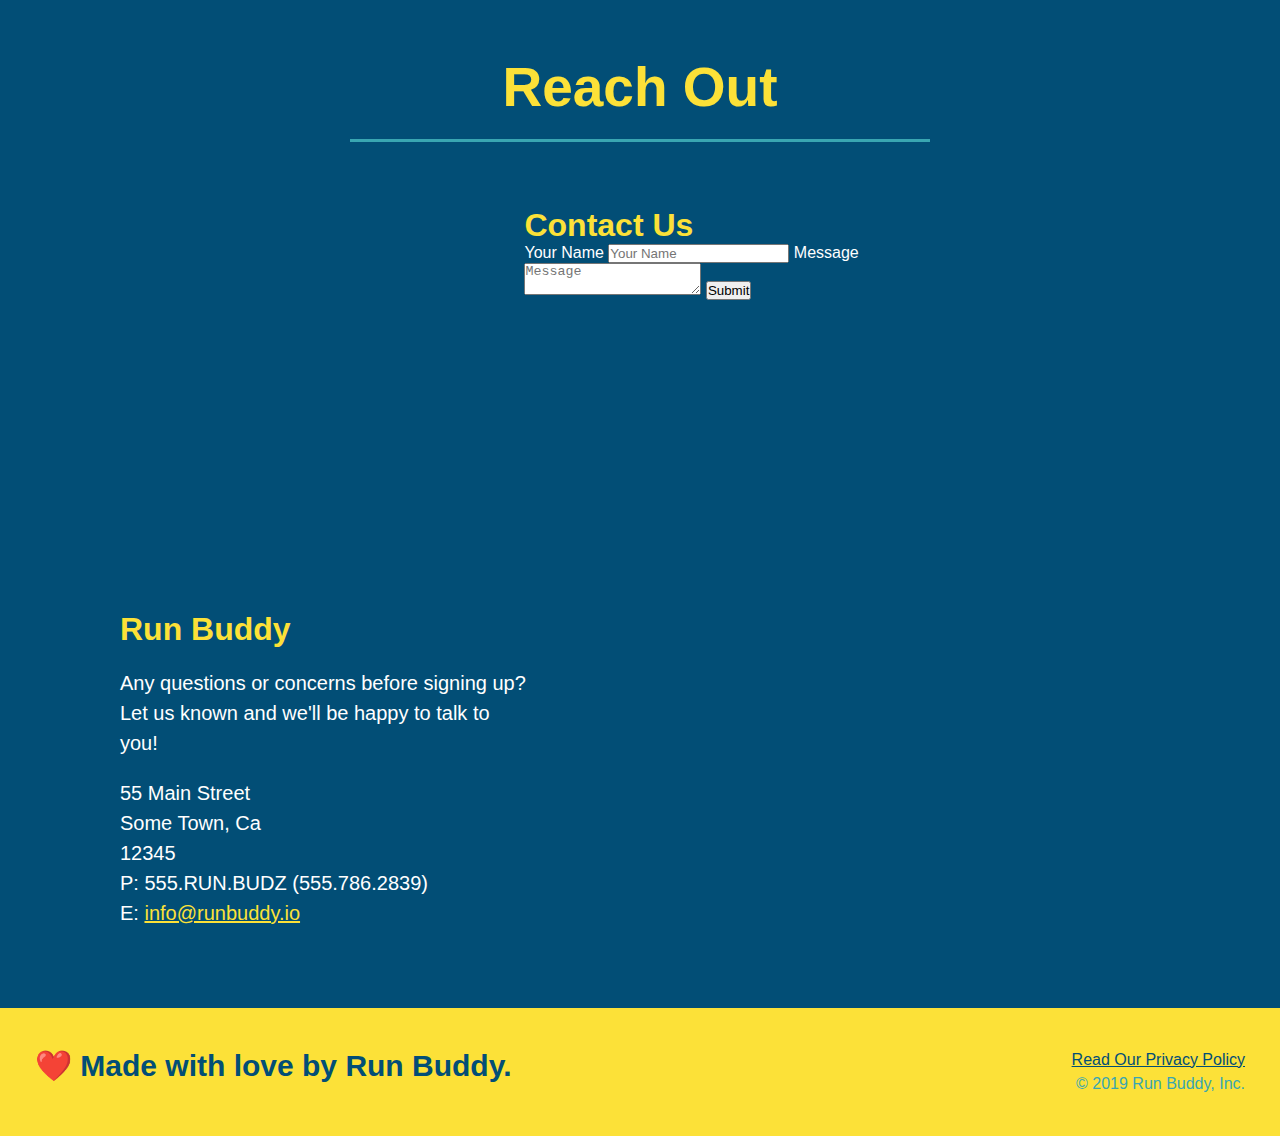
==== commit 5ae6dcea: "add flexbox to the steps" ====
--- a/index.html
+++ b/index.html
@@ -95,10 +95,17 @@
     <div class="flex-row">
       <h2 class="section-title secondary-border">What You Do</h2>
     </div>
-    <div>
-      <img src="./assets/images/step-1.svg" alt="" />
-      <h3>Step 1: <span>Fill Out the Form Above.</span></h3>
-      <p>You're already here, so why not?</p>
+    <div class="step">
+      <h3>Step 1.</h3>
+      <div class="step-info">
+          <div class="step-img">
+            <img src="./assets/images/step-1.svg" alt="" />
+          </div>
+          <div class="step-text">
+            <h4>Fill Out The Form Above</h4>
+            <p>You're already here, so why not?</p>
+          </div>
+      </div>
     </div>
 
     <div>
--- a/assets/css/style.css
+++ b/assets/css/style.css
@@ -154,28 +154,52 @@
   background: #fce138;
 }
 
-.steps div {
-  margin-bottom: 80px;
-}
-
-.steps img {
-  width: 15%;
-  margin: 10px 0;
-}
-
-.steps h3 {
+.step {
+  margin: 50px auto;
+  padding-bottom: 50px;
+  width: 80%;
+  border-bottom: 1px solid #39a6b2;
+  display: flex;
+  flex-wrap: wrap;
+  align-items: center;
+  justify-content: space-between;
+}
+
+.step h3 {
   color: #024e76;
   font-size: 46px;
-  margin-top: 10px;
-}
-
-.steps p {
+  flex: 1 30%;
+}
+
+.step-info {
+  flex: 2 70%;
+  display: flex;
+  flex-wrap: wrap;
+  align-items: center;
+}
+
+.step-img {
+  flex: 1 12%;
+  margin-right: 20px;
+}
+
+.step-img img {
+  max-width: 100%;
+}
+
+.step-text {
+  flex: 12;
+}
+
+.step-text h4 {
+  font-size: 26px;
+  line-height: 1.5;
+  color: #024e76;
+}
+
+.step-text p {
   color: #39a6b2;
-  font-size: 23px;
-}
-
-.steps span {
-  font-size: 38px;
+  font-size: 18px;
 }
 
 .section-title {
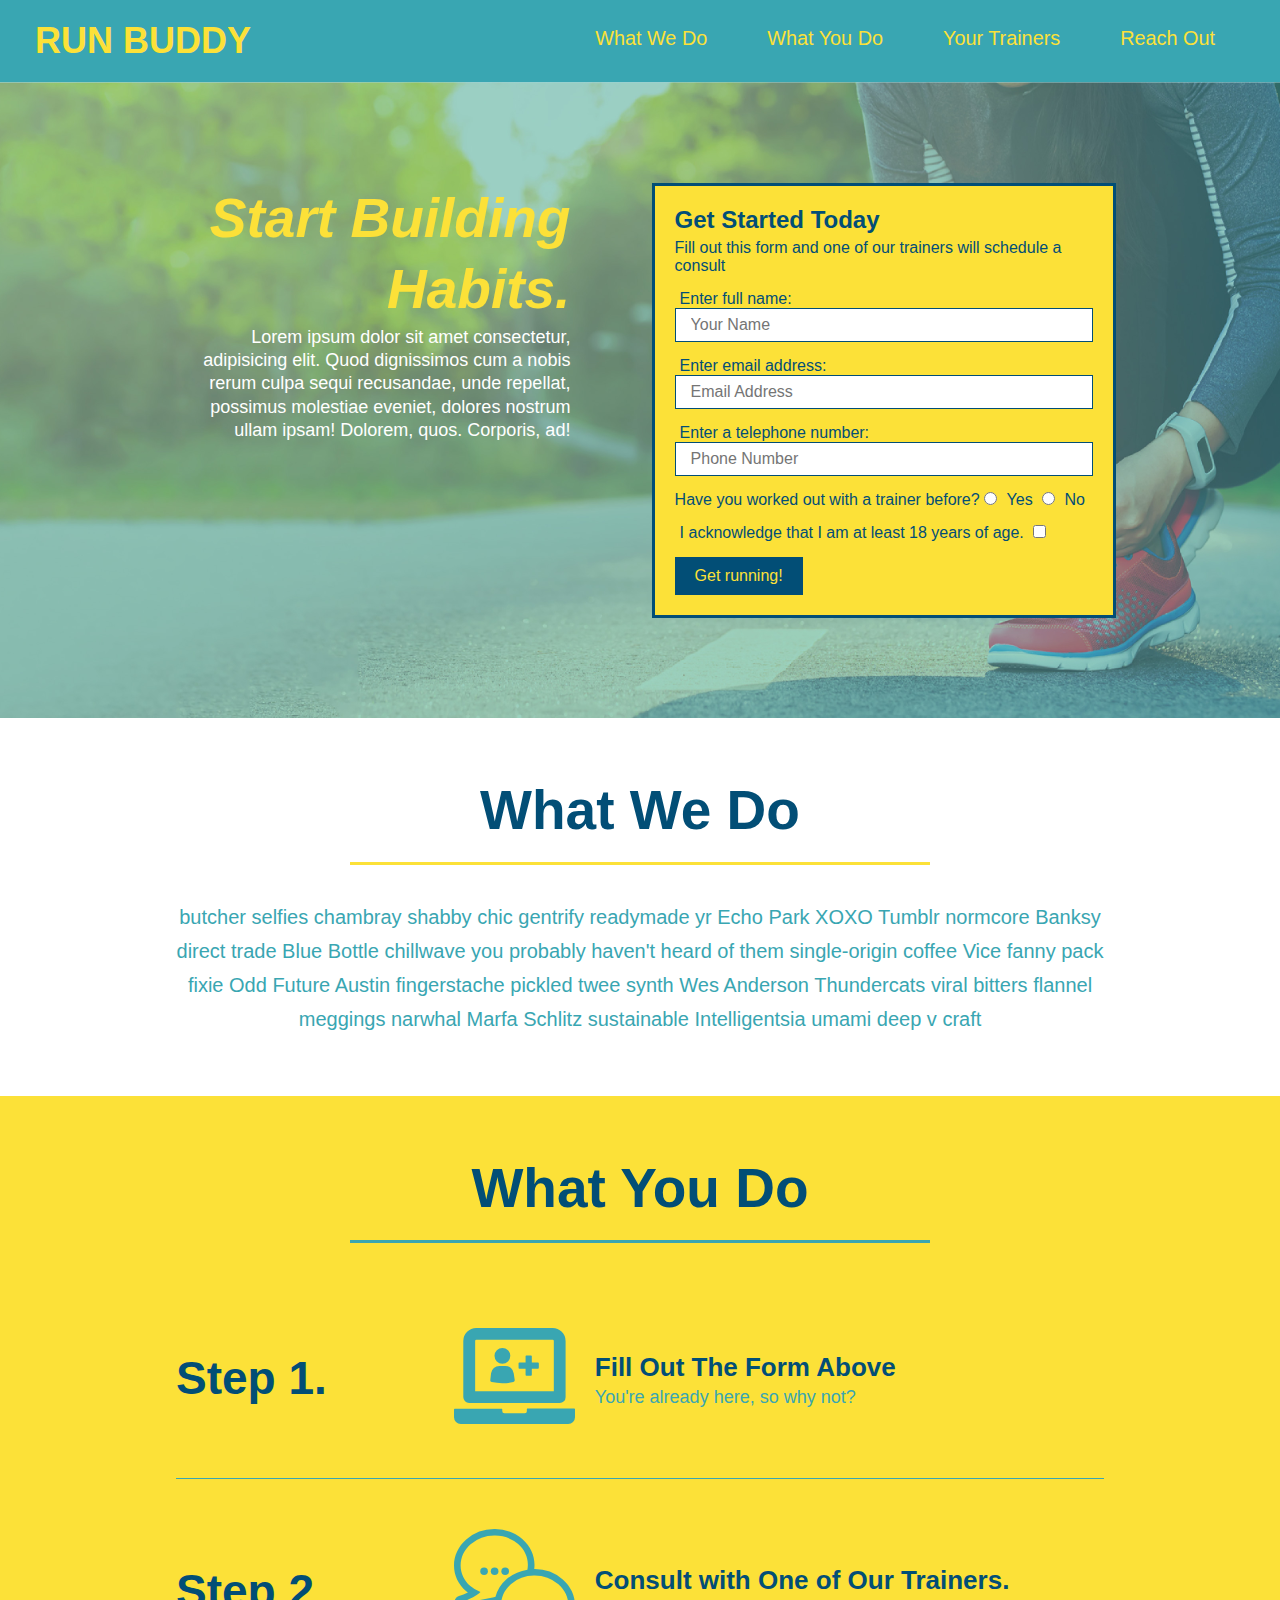
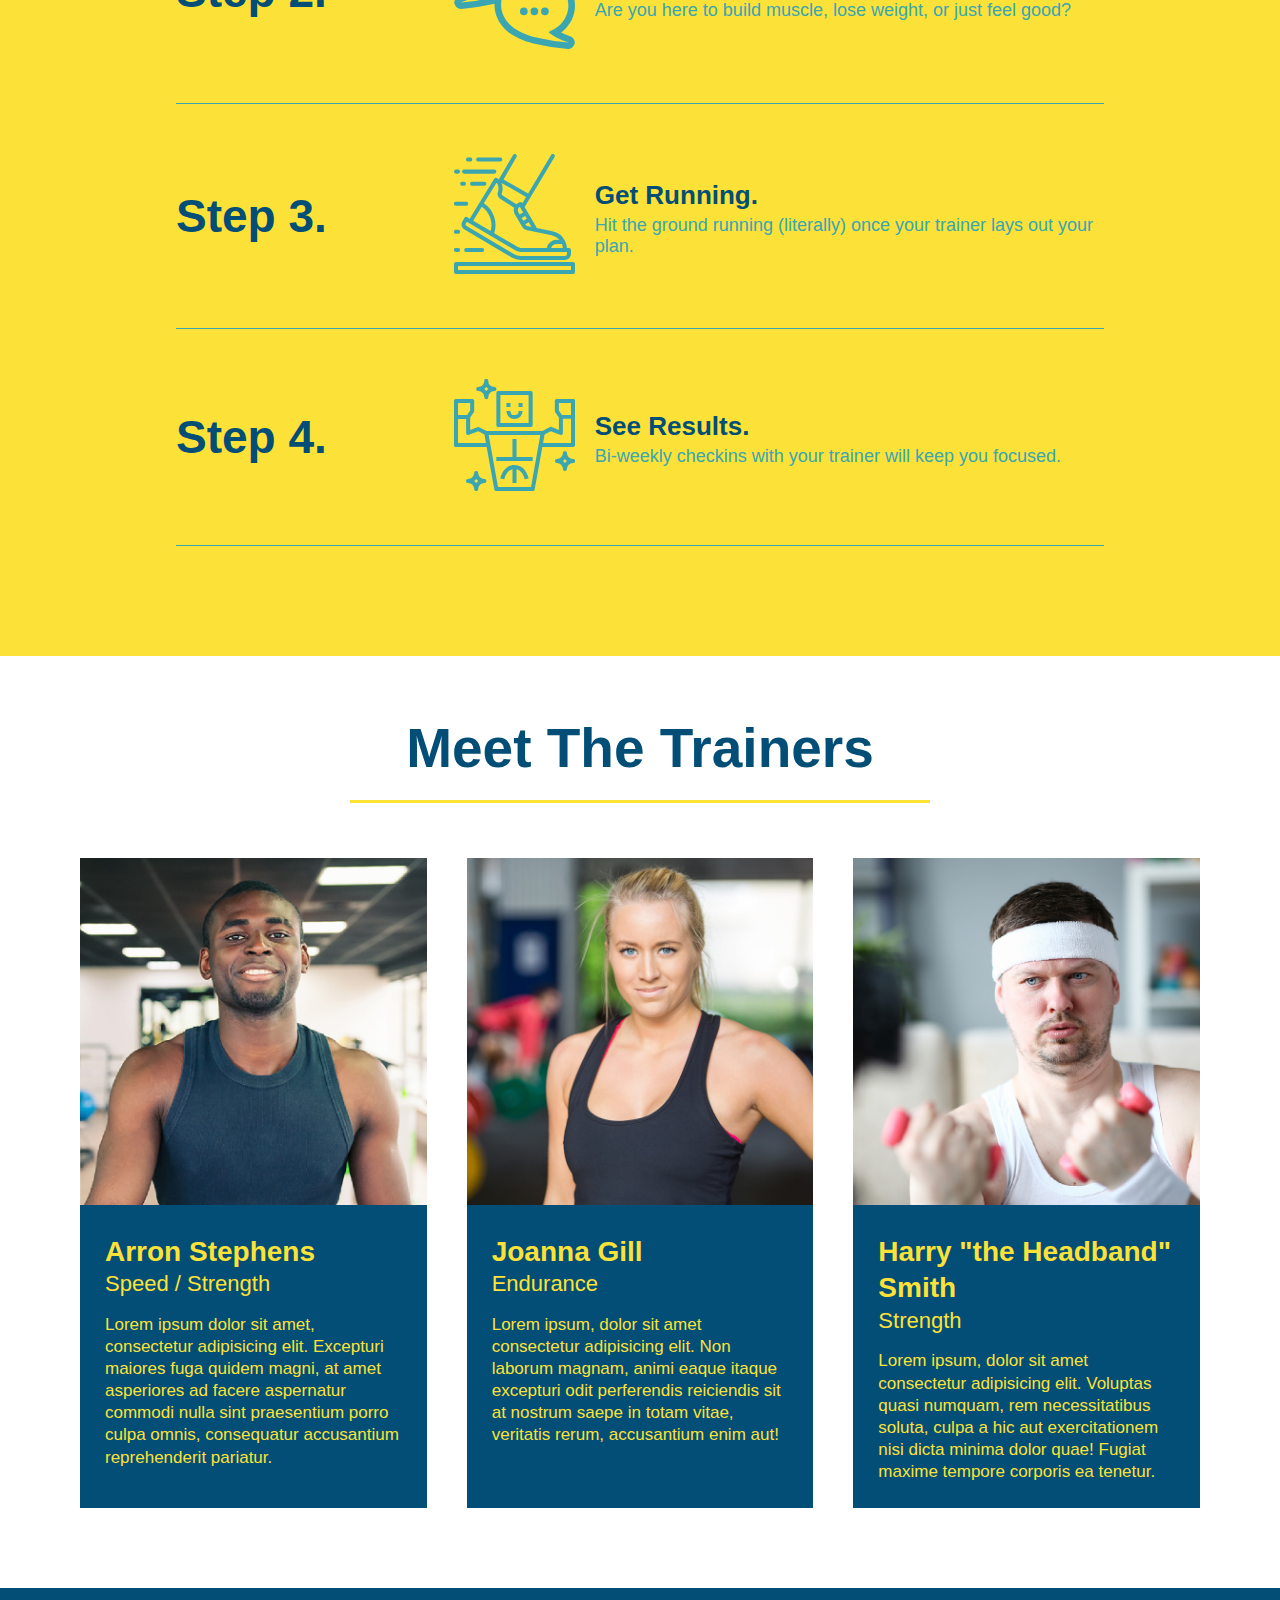
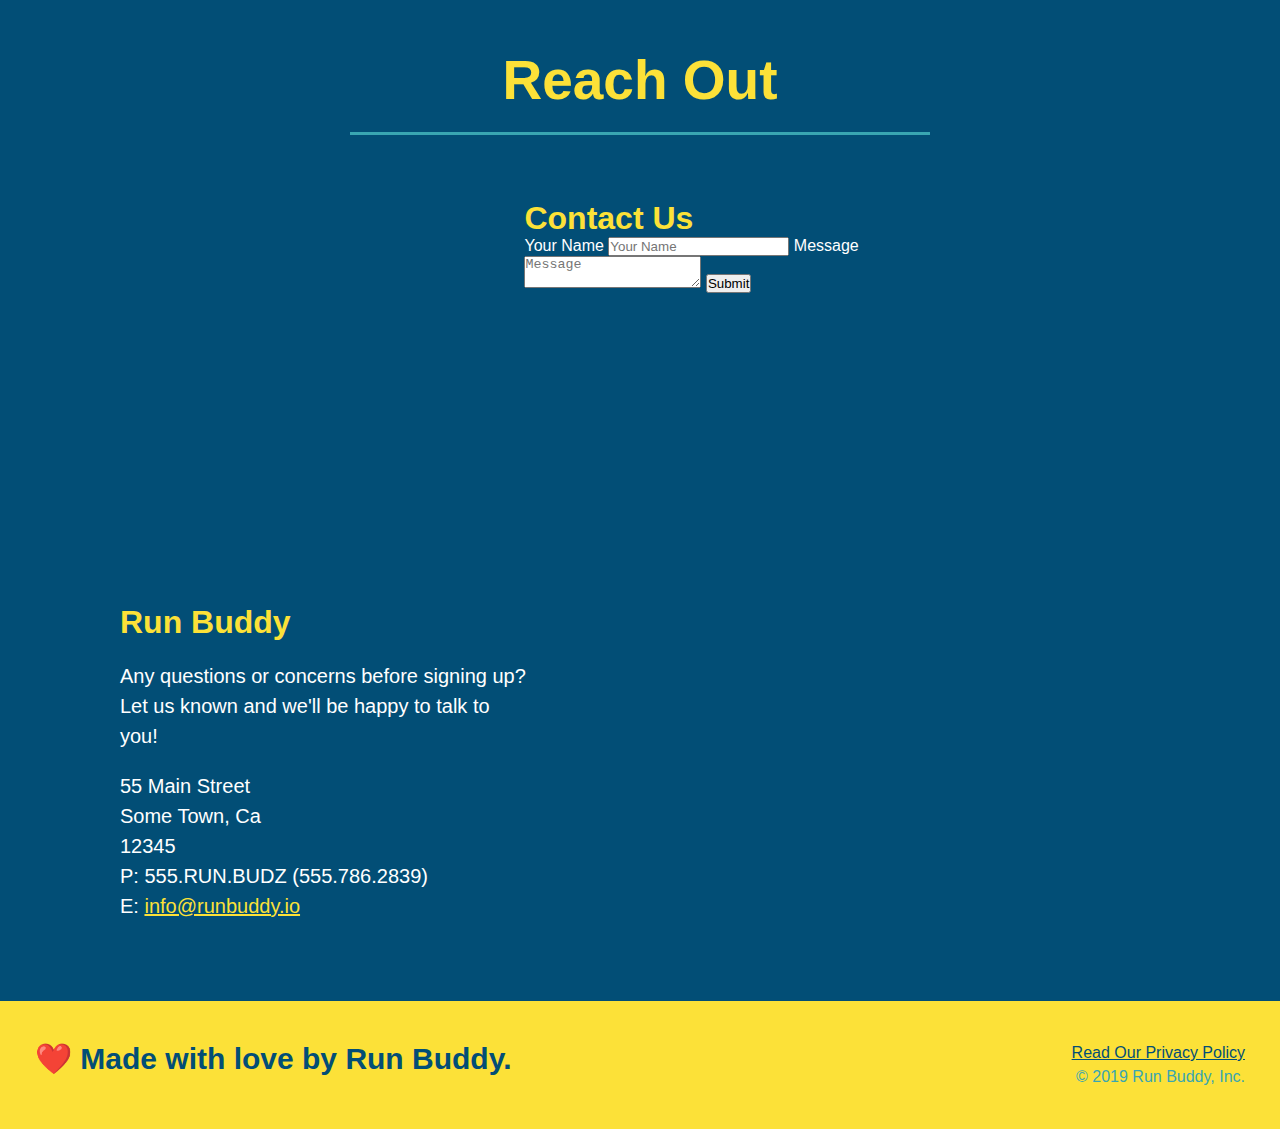
==== commit 335b8228: "add flexbox to the trainers" ====
--- a/index.html
+++ b/index.html
@@ -107,64 +107,86 @@
           </div>
       </div>
     </div>
-
-    <div>
-      <img src="./assets/images/step-2.svg" alt="" />
-      <h3>Step 2: <span>Consult with One of Our Trainers.</span></h3>
-      <p>Are you here to build muscle, lose weight, or just feel good?</p>
-    </div>
-
-    <div>
-      <img src="./assets/images/step-3.svg" alt="" />
-      <h3>Step 3: <span>Get Running.</span></h3>
-      <p>Hit the ground running (literally) once your trainer lays out your plan.</p>
-    </div>
-
-    <div>
-      <img src="./assets/images/step-4.svg" alt="" />
-      <h3>Step 4: <span>See Results.</span></h3>
-      <p>Bi-weekly checkins with your trainer will keep you focused</p>
+    <div class="step">
+      <h3>Step 2.</h3>
+      <div class="step-info">
+          <div class="step-img">
+            <img src="./assets/images/step-2.svg" alt="" />
+          </div>
+          <div class="step-text">
+            <h4>Consult with One of Our Trainers.</h4>
+            <p>Are you here to build muscle, lose weight, or just feel good?</p>
+          </div>
+      </div>
+    </div>
+    <div class="step">
+      <h3>Step 3.</h3>
+      <div class="step-info">
+          <div class="step-img">
+            <img src="./assets/images/step-3.svg" alt="" />
+          </div>
+          <div class="step-text">
+            <h4>Get Running.</h4>
+            <p>Hit the ground running (literally) once your trainer lays out your plan.</p>
+          </div>
+      </div>
+    </div>
+    <div class="step">
+      <h3>Step 4.</h3>
+      <div class="step-info">
+          <div class="step-img">
+            <img src="./assets/images/step-4.svg" alt="" />
+          </div>
+          <div class="step-text">
+            <h4>See Results.</h4>
+            <p>Bi-weekly checkins with your trainer will keep you focused.</p>
+          </div>
+      </div>
     </div>
   </section>
 
   <!-- "meet the trainers" section -->
-  <section id="your-trainers" class="trainers">
+  <section id="your-trainers">
     <div class="flex-row">
       <h2 class="section-title primary-border">Meet The Trainers</h2>
     </div>
-    <!-- first trainer bio -->
-    <article class="trainer">
-        <img src="./assets/images/trainer-1.jpg" alt="Arron Stephens in his workout clothes, ready to pump iron" />
-        <div class="trainer-bio text-left">
-            <h3>Arron Stephens</h3>
-            <h4>Speed / Strength</h4>
-            <p>
-                Lorem ipsum dolor sit amet, consectetur adipisicing elit. Excepturi maiores fuga quidem magni, at amet asperiores ad facere aspernatur commodi nulla sint praesentium porro culpa omnis, consequatur accusantium reprehenderit pariatur.
-            </p>
-        </div>
-    </article>
-    <!-- second trainer bio -->
-    <article class="trainer">
-        <div class="trainer-bio text-right">
-            <h3>Joanna Gill</h3>
-            <h4>Endurance</h4>
-            <p>
-                Lorem ipsum, dolor sit amet consectetur adipisicing elit. Non laborum magnam, animi eaque itaque excepturi odit perferendis reiciendis sit at nostrum saepe in totam vitae, veritatis rerum, accusantium enim aut!
-            </p>
-        </div>
+    <div class="trainers">
+      <!-- first trainer bio -->
+      <article class="trainer">
+          <img src="./assets/images/trainer-1.jpg" alt="Arron Stephens in his workout clothes, ready to pump iron" />
+          <div class="trainer-bio">
+              <h3 class="trainer-name">Arron Stephens</h3>
+              <h4 class="trainer-role">Speed / Strength</h4>
+              <p>
+                  Lorem ipsum dolor sit amet, consectetur adipisicing elit. Excepturi maiores fuga quidem magni, at amet asperiores ad facere aspernatur commodi nulla sint praesentium porro culpa omnis, consequatur accusantium reprehenderit pariatur.
+              </p>
+          </div>
+      </article>
+      <!-- second trainer bio -->
+      <article class="trainer">
         <img src="./assets/images/trainer-2.jpg" alt="Joanna Gill cooling off after a workout">
-    </article>
-    <!-- third trainer bio -->
-    <article class="trainer">
-        <img src="./assets/images/trainer-3.jpg" alt="Harry Smith wearing a headband and lifting comically small pink weights"/>
-        <div class="trainer-bio text-left">
-            <h3>Harry "the Headband" Smith</h3>
-            <h4>Strength</h4>
-            <p>
-                Lorem ipsum, dolor sit amet consectetur adipisicing elit. Voluptas quasi numquam, rem necessitatibus soluta, culpa a hic aut exercitationem nisi dicta minima dolor quae! Fugiat maxime tempore corporis ea tenetur.
-            </p>
-        </div>
-    </article>
+          <div class="trainer-bio">
+              <h3 class="trainer-name">Joanna Gill</h3>
+              <h4 class="trainer-role">Endurance</h4>
+              <p>
+                  Lorem ipsum, dolor sit amet consectetur adipisicing elit. Non laborum magnam, animi eaque itaque excepturi odit perferendis reiciendis sit at nostrum saepe in totam vitae, veritatis rerum, accusantium enim aut!
+              </p>
+          </div>
+      </article>
+
+      <!-- third trainer bio -->
+      <article class="trainer">
+          <img src="./assets/images/trainer-3.jpg" alt="Harry Smith wearing a headband and lifting comically small pink weights"/>
+          <div class="trainer-bio">
+              <h3 class="trainer-name">Harry "the Headband" Smith</h3>
+              <h4 class="trainer-role">Strength</h4>
+              <p>
+                  Lorem ipsum, dolor sit amet consectetur adipisicing elit. Voluptas quasi numquam, rem necessitatibus soluta, culpa a hic aut exercitationem nisi dicta minima dolor quae! Fugiat maxime tempore corporis ea tenetur.
+              </p>
+          </div>
+      </article>
+    </div>
+    
   </section>
 
   <!-- "reach out" section -->
--- a/assets/css/style.css
+++ b/assets/css/style.css
@@ -220,22 +220,24 @@
   border-color: #39a6b2;
 }
 .trainers {
+  width: 100%;
+  margin: 0 auto;
+  display: flex;
+  flex-wrap: wrap;
+  justify-content: space-around;
 }
 .trainer {
-    width: 900px;
-    margin: 0 auto 30px auto;
+    margin: 20px;
     background: #024e76;
     color: #fce138;
-    overflow: auto;
+    flex: 1;
 }
 .trainer img {
-    width: 35%;
-    float: left;
+    width: 100%;
 }
 .trainer-bio {
-    padding: 35px;
-    float: left;
-    width: 65%;
+    padding: 25px;
+    line-height: 1.3;
 }
 .text-left {
     text-align: left;;
@@ -244,17 +246,15 @@
     text-align: right;
 }
 .trainer-bio h3 {
-    font-size: 32px;
-    margin-bottom: 8px;
+    font-size: 28px;
 }
 .trainer-bio h4 {
     font-weight: lighter;
-    font-size: 26px;
-    margin-bottom: 25px;
+    font-size: 22px;
+    margin-bottom: 15px;
 }
 .trainer-bio p {
     font-size: 17px;
-    line-height: 1.3;
 }
 .contact {
     background-color: #024e76;
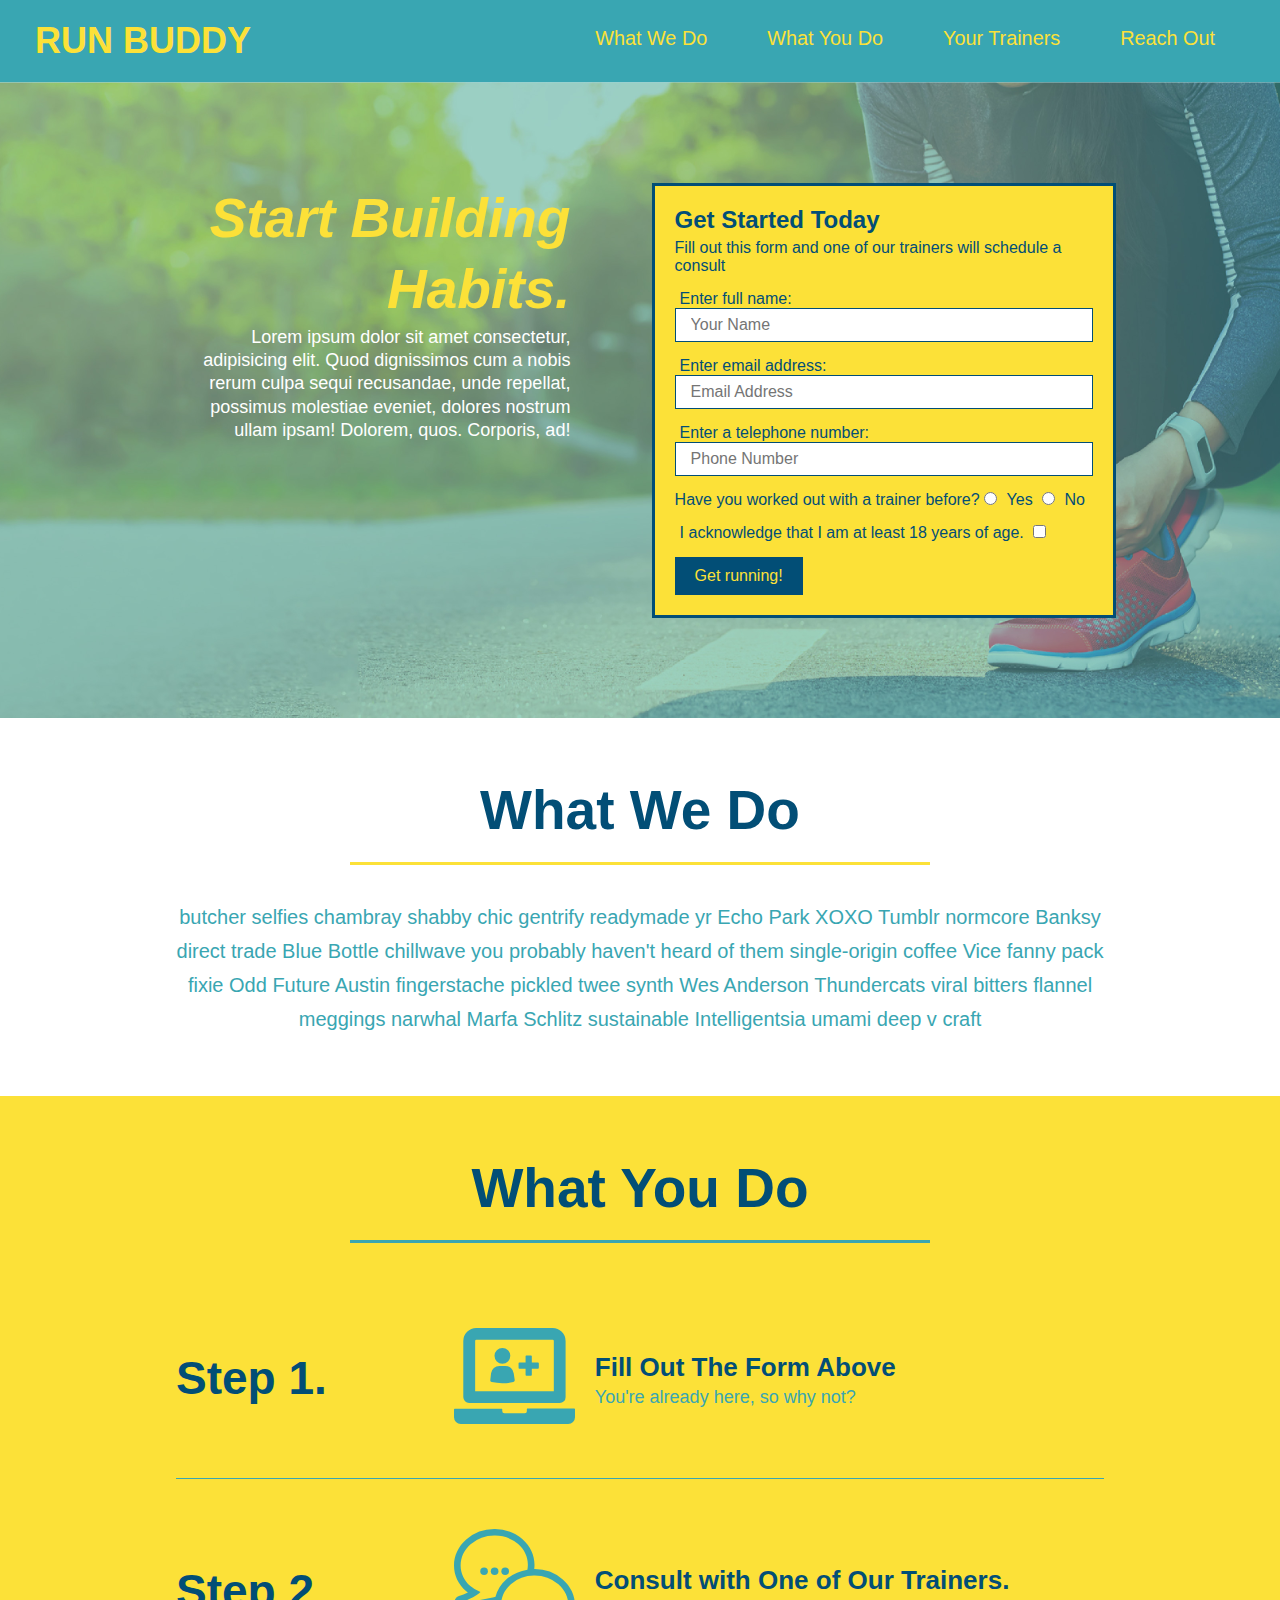
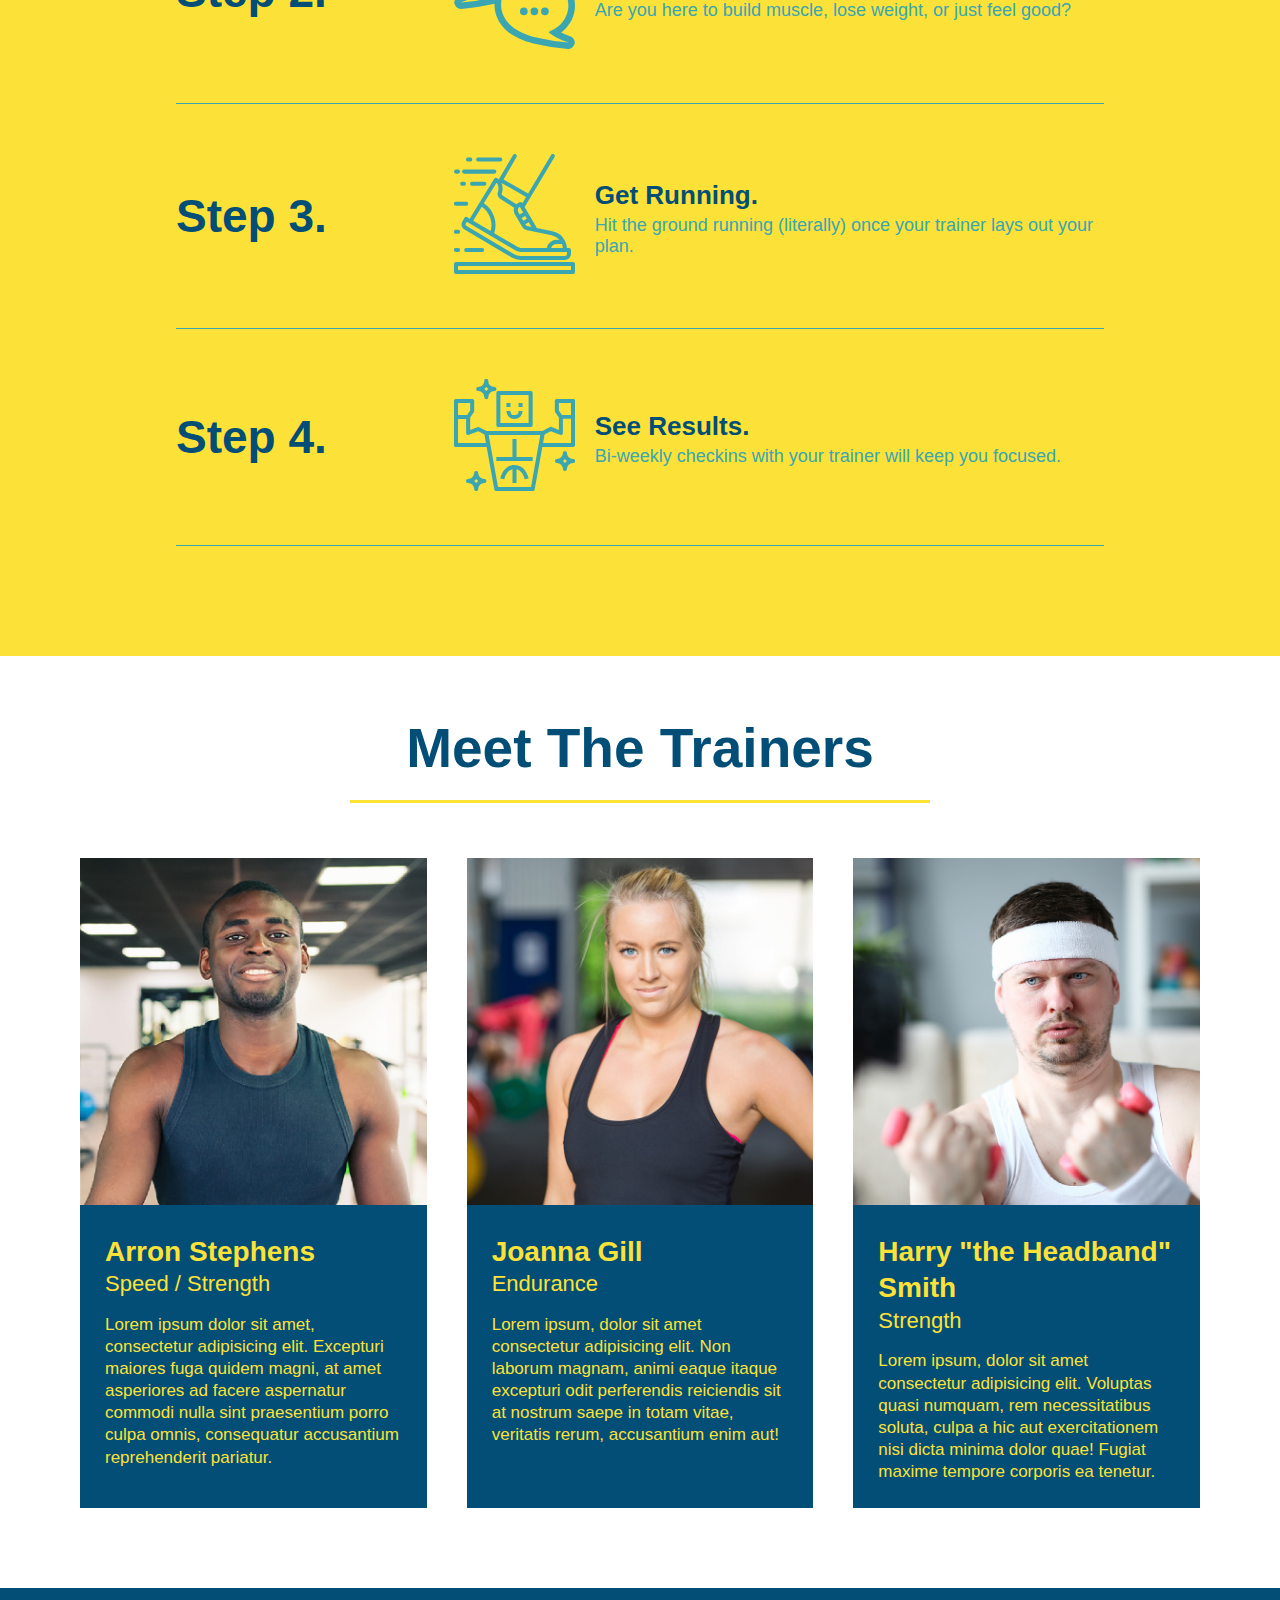
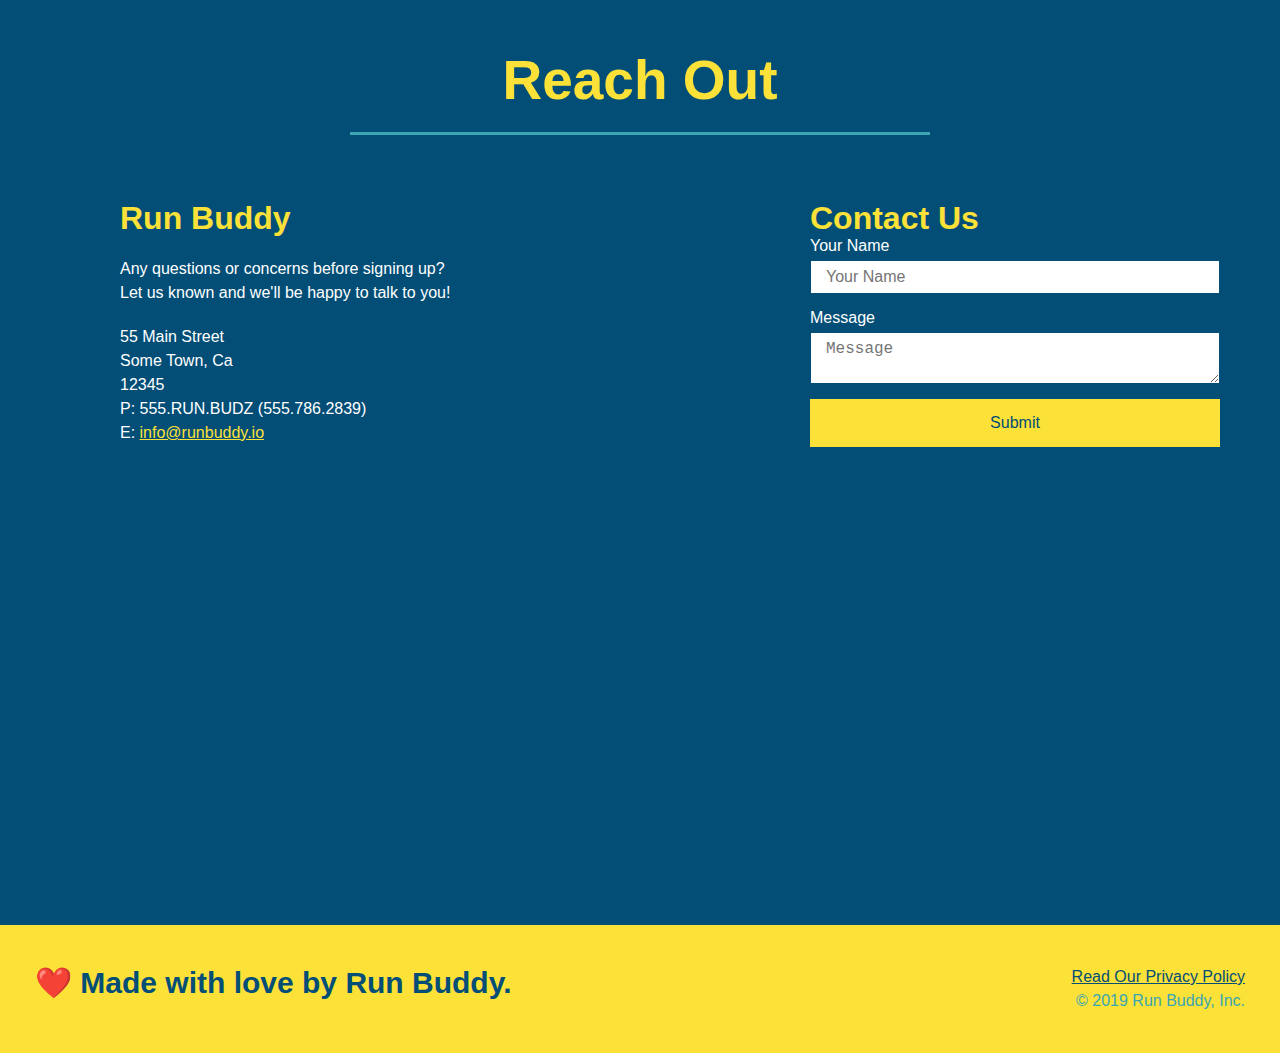
==== commit 4f7149f6: "updated meet the trainers and reach out sections" ====
--- a/index.html
+++ b/index.html
@@ -195,31 +195,14 @@
       <h2 class="section-title secondary-border">Reach Out</h2>
     </div>
     <div class="contact-info">
-        <iframe 
-        src="https://www.google.com/maps/embed?pb=!1m18!1m12!1m3!1d3147.1079747227936!2d-120.42364418397035!3d37.92790791110593!2m3!1f0!2f0!3f0!3m2!1i1024!2i768!4f13.1!3m3!1m2!1s0x8090c49129b6ac57%3A0xb56c7eb95a2cd8bd!2sMain%20St%2C%20California%2095327!5e0!3m2!1sen!2sus!4v1616426329495!5m2!1sen!2sus"
-        style="border:0;"
-        allowfullscreen=""
-        loading="lazy">
-        </iframe>
-        <div class="contact-form">
-          <h3>Contact Us</h3>
-          <form>
-            <label for="contact-name">Your Name</label>
-            <input type="text" id="contact-name" placeholder="Your Name" />
-
-            <label for="contact-message">Message</label>
-            <textarea id="contact-message" placeholder="Message"></textarea>
-
-            <button type="submit">Submit</button>
-          </form>
-        </div>
-        <div>
+      <div>
         <h3>Run Buddy</h3>
         <p>
             Any questions or concerns before signing up?
             <br />
             Let us known and we'll be happy to talk to you!
         </p>
+
         <address>
             55 Main Street <br/>
             Some Town, Ca <br/>
@@ -227,7 +210,26 @@
             P: 555.RUN.BUDZ (555.786.2839)<br/>
             E: <a href="mailto:info@runbuddy.io">info@runbuddy.io</a>
         </address>
-        </div>
+        
+      </div>
+      <div class="contact-form">
+        <h3>Contact Us</h3>
+        <form>
+          <label for="contact-name">Your Name</label>
+          <input type="text" id="contact-name" placeholder="Your Name" />
+
+          <label for="contact-message">Message</label>
+          <textarea id="contact-message" placeholder="Message"></textarea>
+
+          <button type="submit">Submit</button>
+        </form>
+      </div>
+      <iframe 
+        src="https://www.google.com/maps/embed?pb=!1m18!1m12!1m3!1d3147.1079747227936!2d-120.42364418397035!3d37.92790791110593!2m3!1f0!2f0!3f0!3m2!1i1024!2i768!4f13.1!3m3!1m2!1s0x8090c49129b6ac57%3A0xb56c7eb95a2cd8bd!2sMain%20St%2C%20California%2095327!5e0!3m2!1sen!2sus!4v1616426329495!5m2!1sen!2sus"
+        style="border:0;"
+        allowfullscreen=""
+        loading="lazy">
+      </iframe>
     </div>
   </section>
 
--- a/assets/css/style.css
+++ b/assets/css/style.css
@@ -262,6 +262,13 @@
 .contact h2 {
     color: #fce138;
 }
+
+.contact-info {
+  display: flex;
+  justify-content: space-between;
+  flex-wrap: wrap;
+}
+
 .contact-info iframe {
     width: 400px;
     height: 400px;
@@ -282,12 +289,32 @@
 .contact-info address {
     margin: 20px 0;
     line-height: 1.5;
-    font-size: 20px;
+    font-size: 16px;
     font-style: normal;
 }
 .contact-info address a {
     color: #fce138;
 }
+
+.contact-form input, .contact-form textarea {
+  border: 1px solid #024e76;
+  display: block;
+  padding: 7px 15px;
+  font-size: 16px;
+  color: #024e76;
+  width: 100%;
+  margin-bottom: 15px;
+  margin-top: 5px;
+}
+.contact-form button {
+  width: 100%;
+  border: none;
+  background: #fce138;
+  color: #024e76;
+  text-align: center;
+  padding: 15px 0;
+  font-size: 16px;
+}
 .flex-row {
   display: flex;
 }
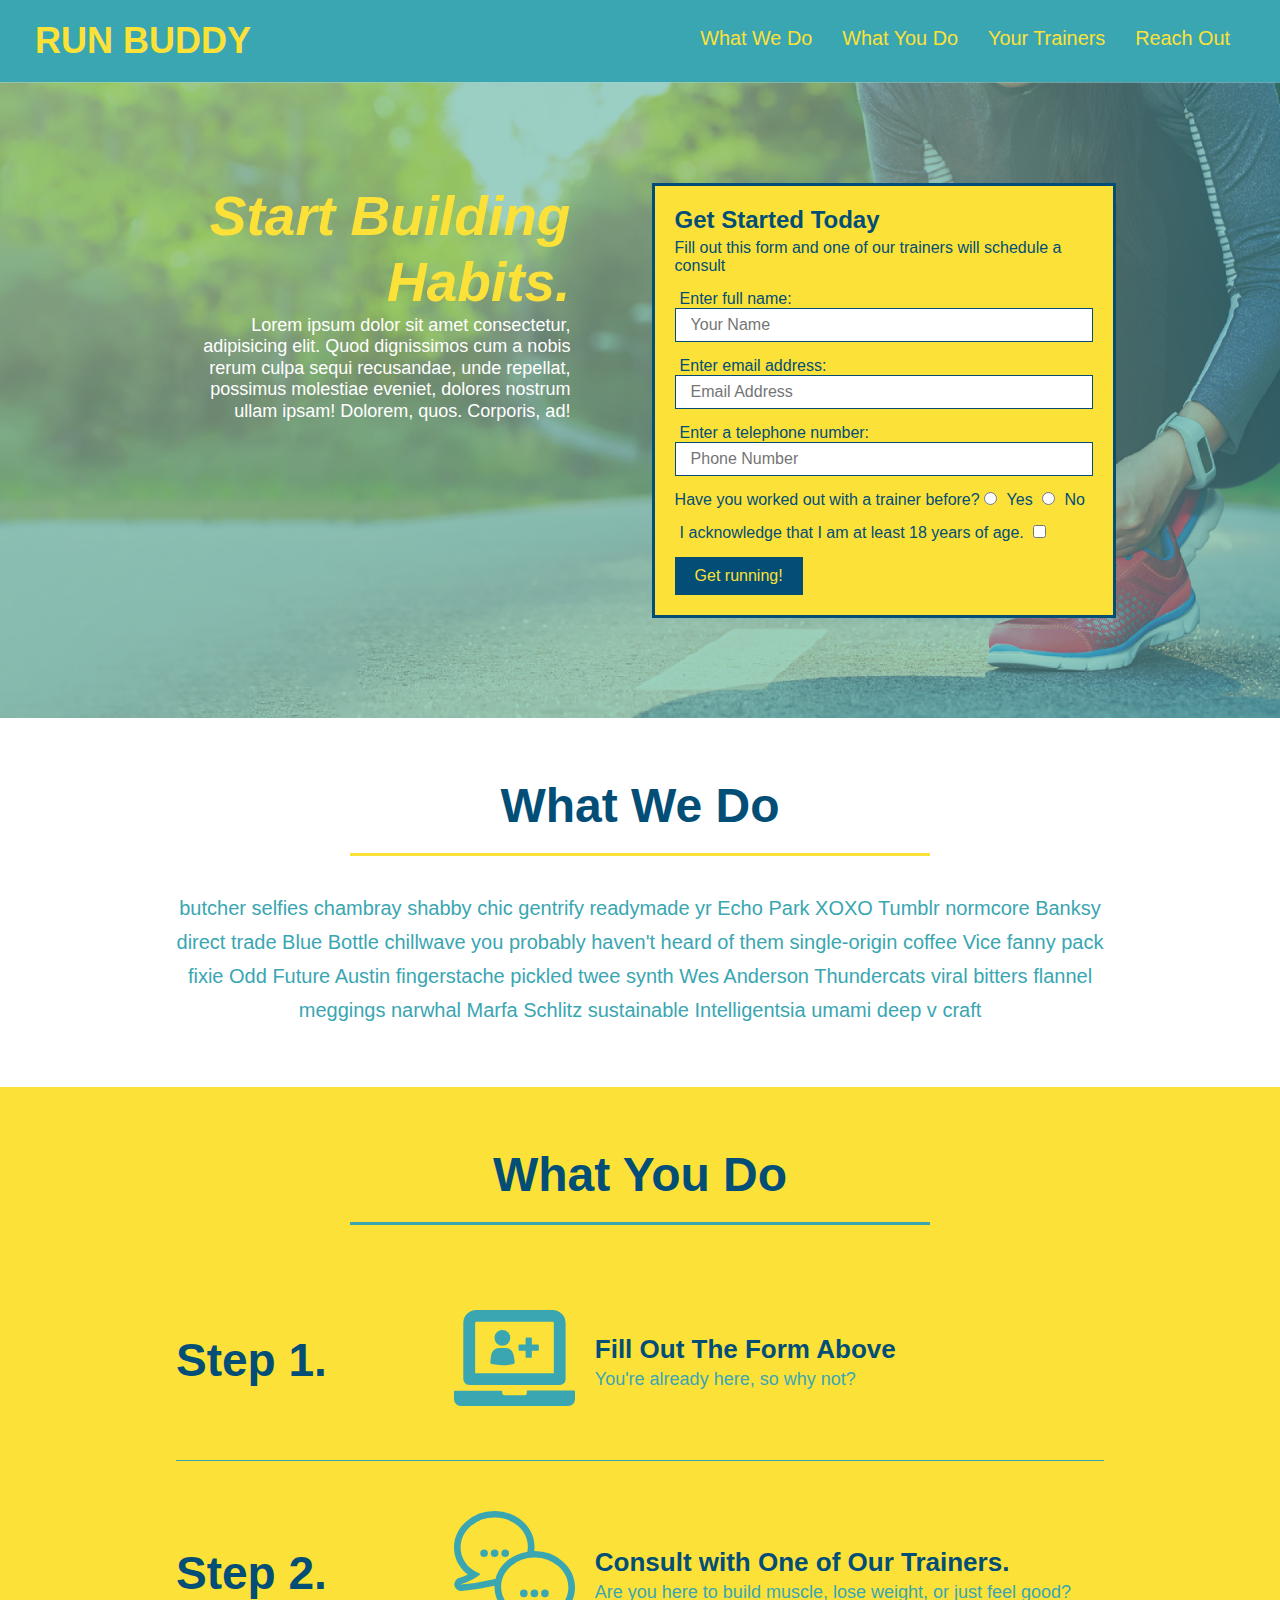
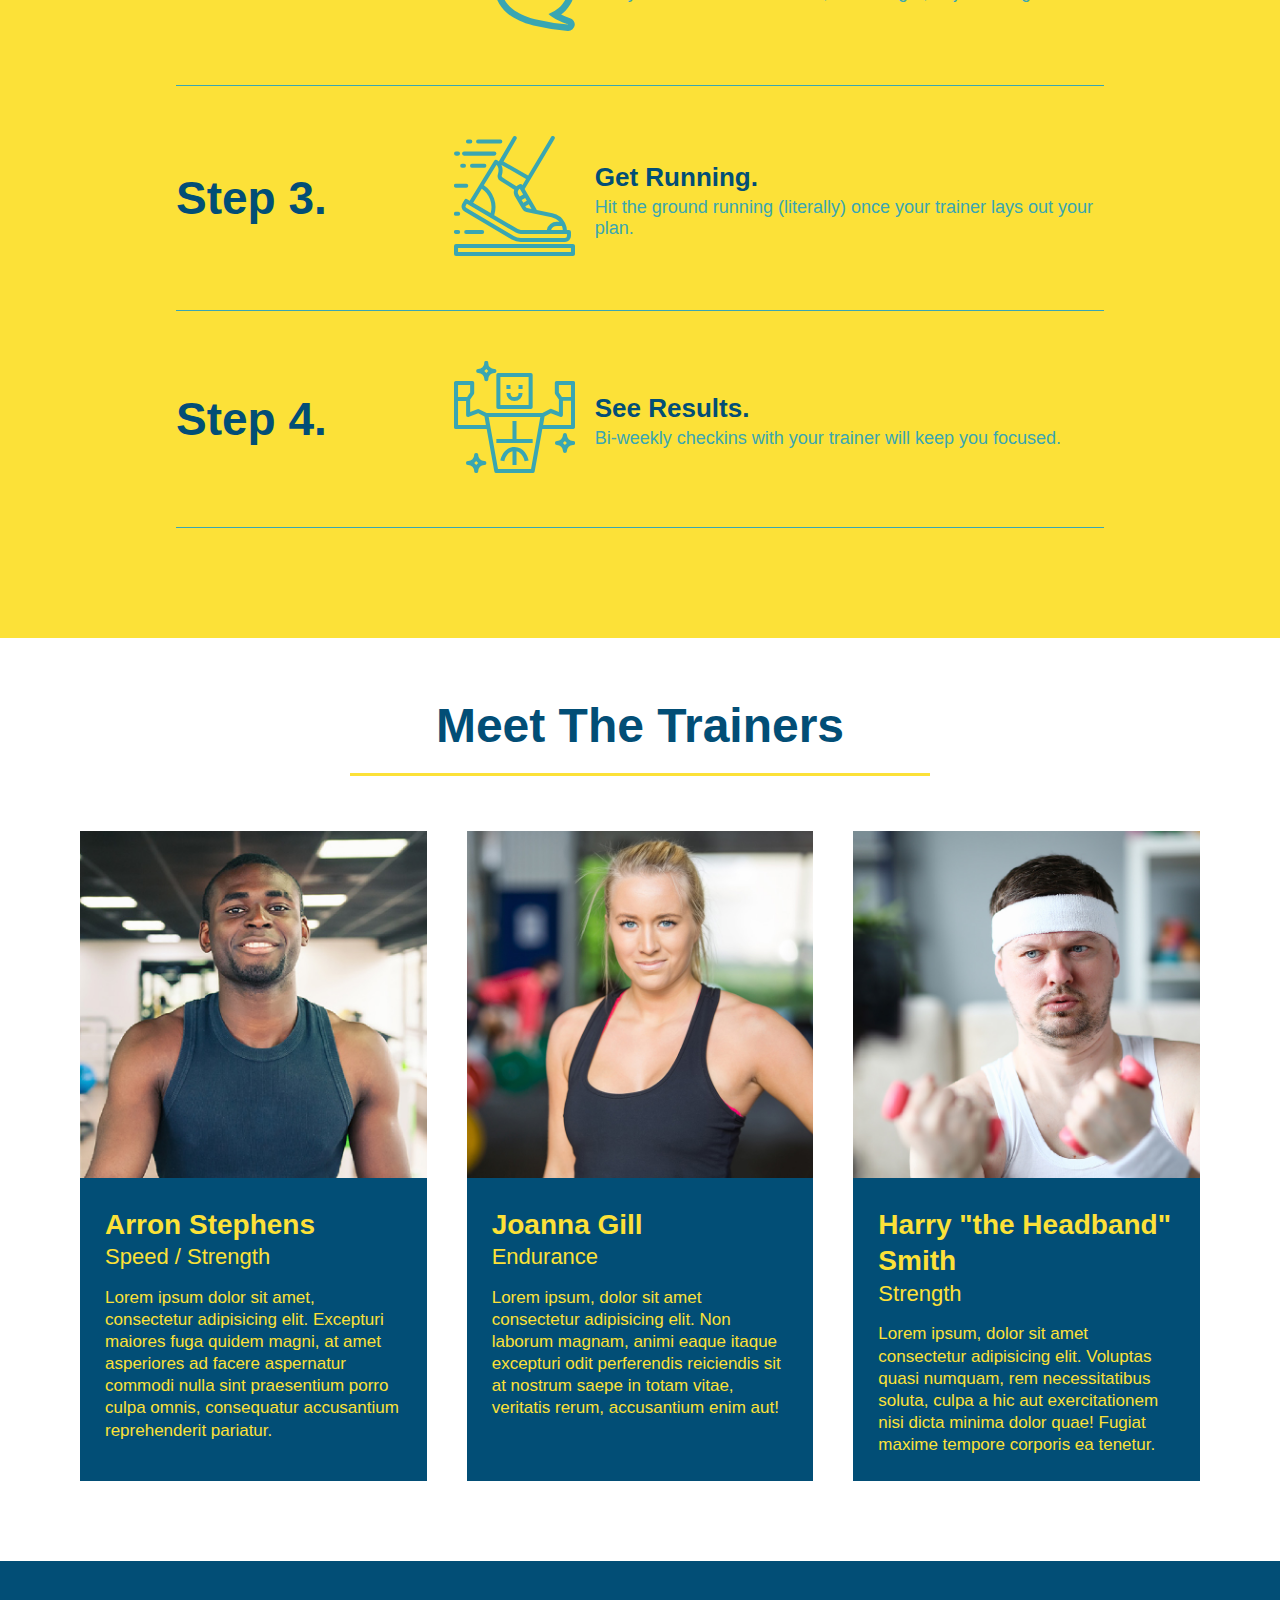
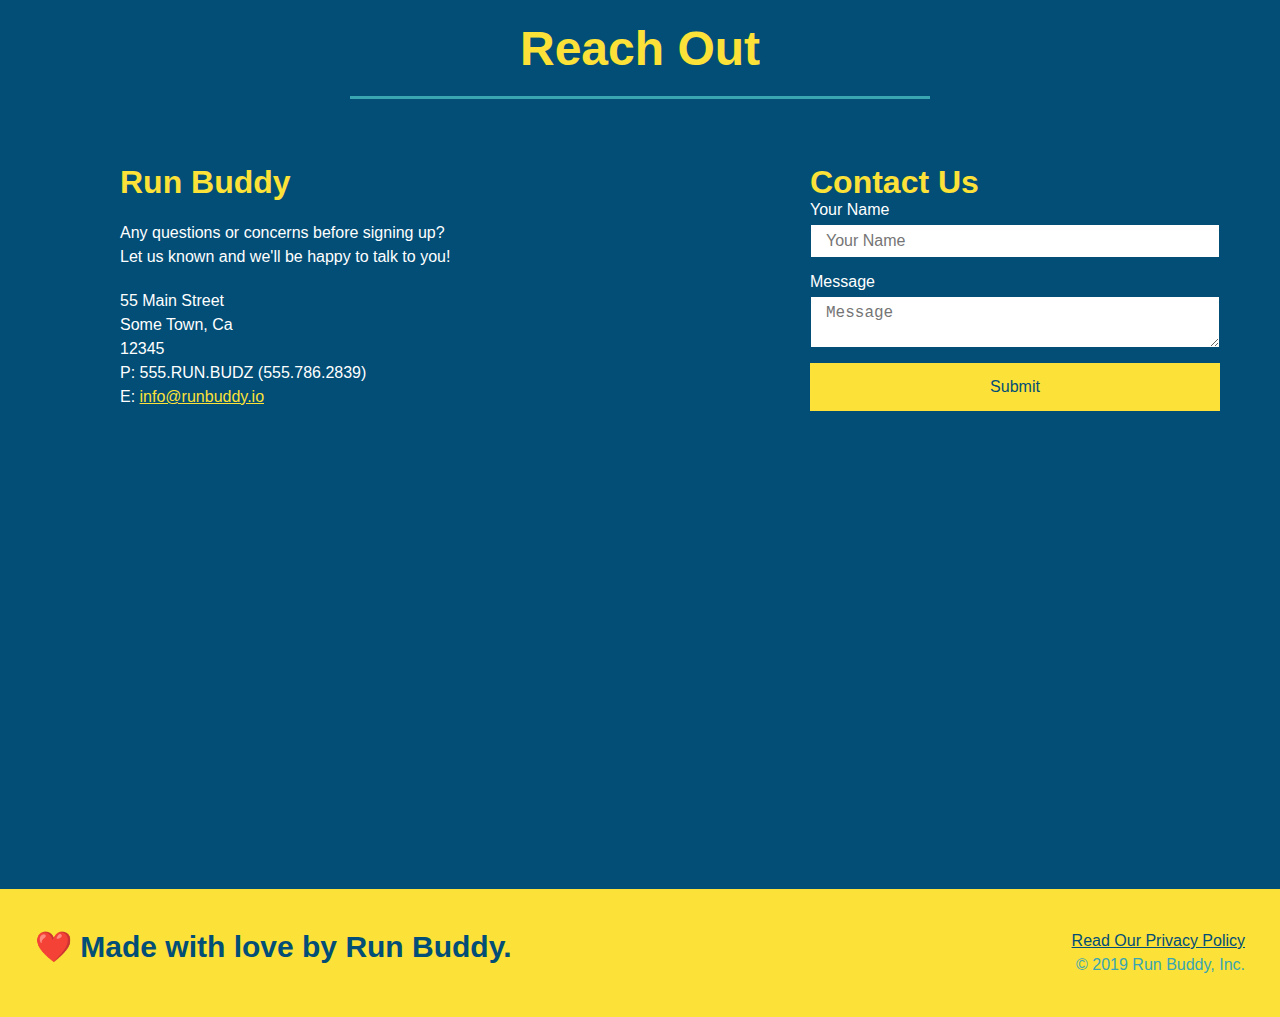
==== commit 35f3e54d: "media queries" ====
--- a/index.html
+++ b/index.html
@@ -3,6 +3,7 @@
 
 <head>
   <meta charset="UTF-8" />
+  <meta name="viewport" content="width=device-width, initial-scale-1.0" />
   <title>Run Buddy</title>
   <link rel="stylesheet" href="./assets/css/style.css" />
 </head>
--- a/assets/css/style.css
+++ b/assets/css/style.css
@@ -43,7 +43,7 @@
 }
 
 header nav ul li a {
-  margin: 0 30px;
+  padding: 10px 15px;
   font-weight: lighter;
   font-size: 1.55vw;
 }
@@ -84,6 +84,7 @@
   display: flex;
   justify-content: center;
   flex-wrap: wrap;
+  align-items: flex-start;
 }
 /* Hero Style End */
 
@@ -93,7 +94,7 @@
   text-align: right;
   margin: 3.5%;
   font-size: 18px;
-  line-height: 1.3;
+  line-height: 1.2;
 }
 .hero-cta h2 {
   font-style: italic;
@@ -203,7 +204,7 @@
 }
 
 .section-title {
-  font-size: 55px;
+  font-size: 48px;
   color: #024e76;
   border-bottom: 3px solid;
   padding-bottom: 20px;
@@ -319,3 +320,17 @@
   display: flex;
 }
 
+/* MEDIA QUERY FOR SMALLER DESKTOP SCREENS AND SMALLER */
+@media screen and (max-width: 980px) {
+
+}
+
+/* MEDIA QUERY FOR TABLETS AND SMALLER */
+@media screen and (max-width: 768px) {
+
+}
+
+/* MEDIA QUERY FOR MOBILE PHONES AND SMALLER */
+@media screen and (max-width: 575px) {
+
+}
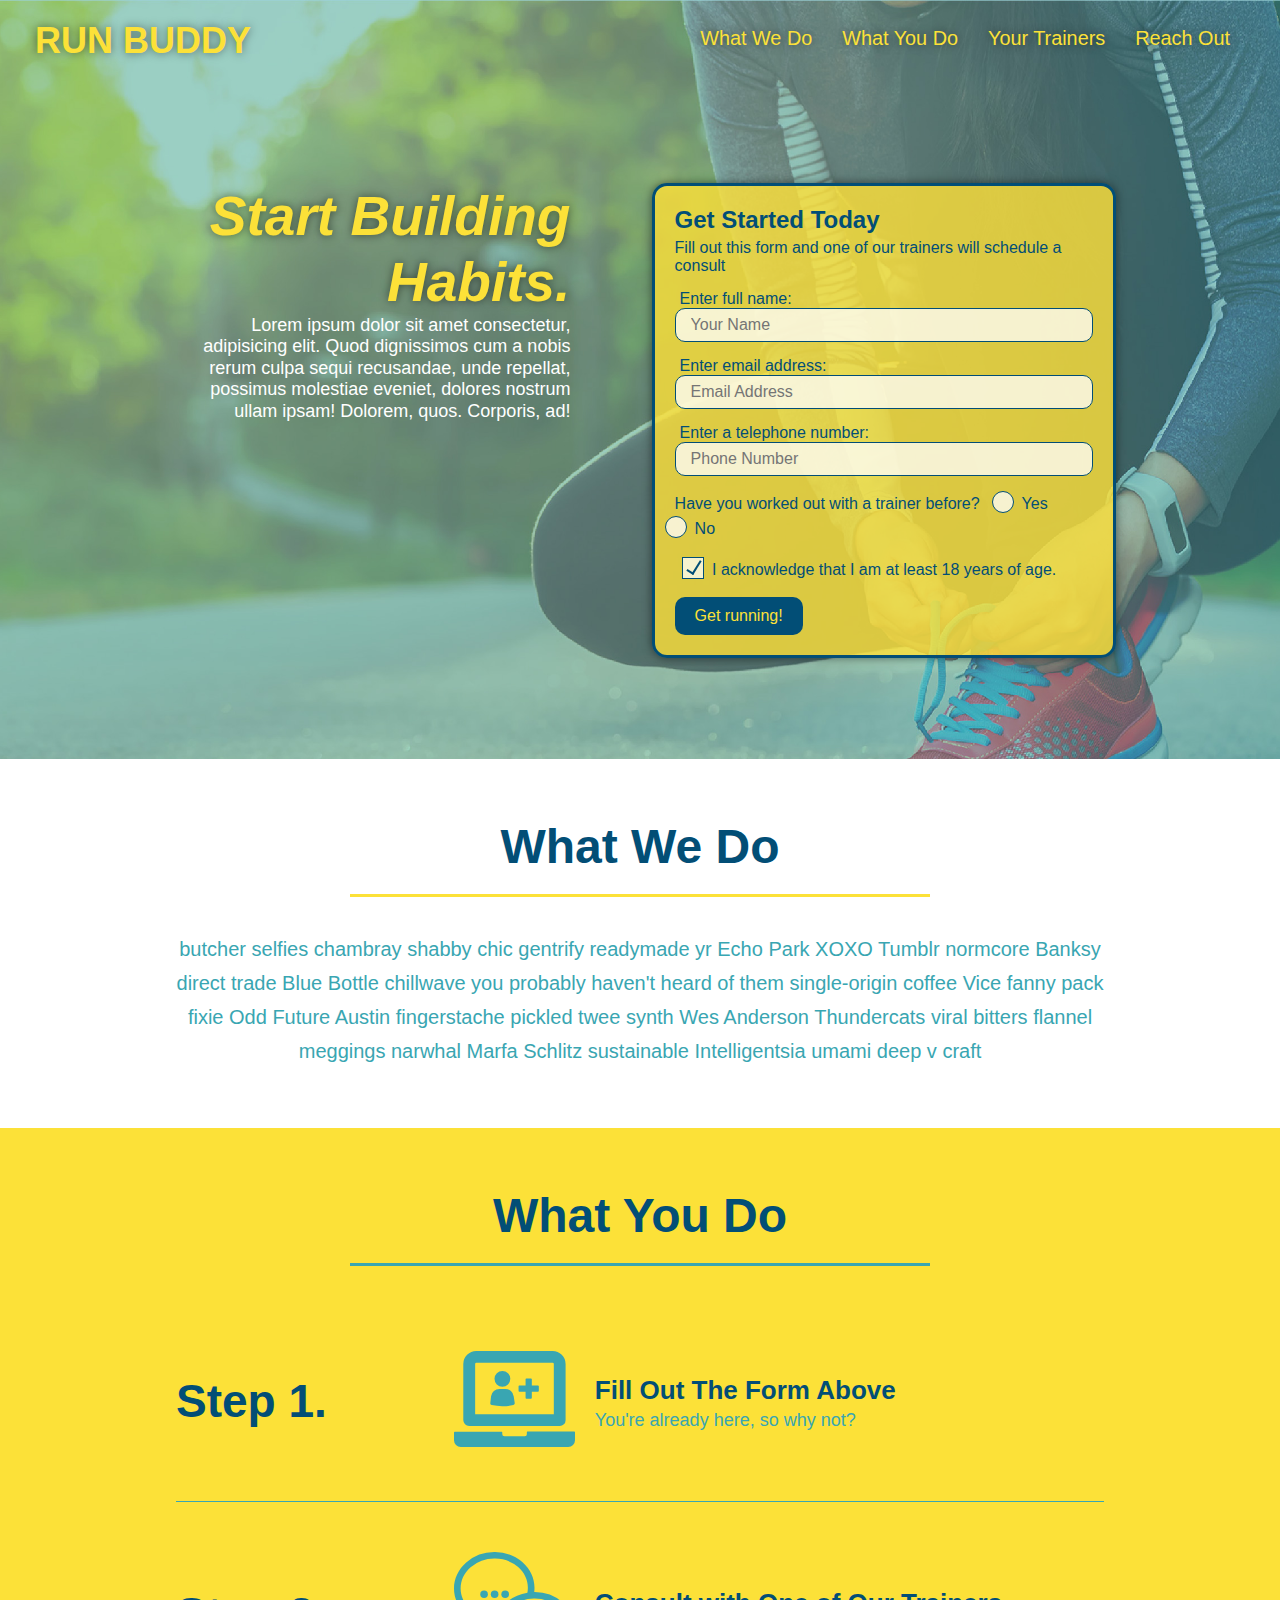
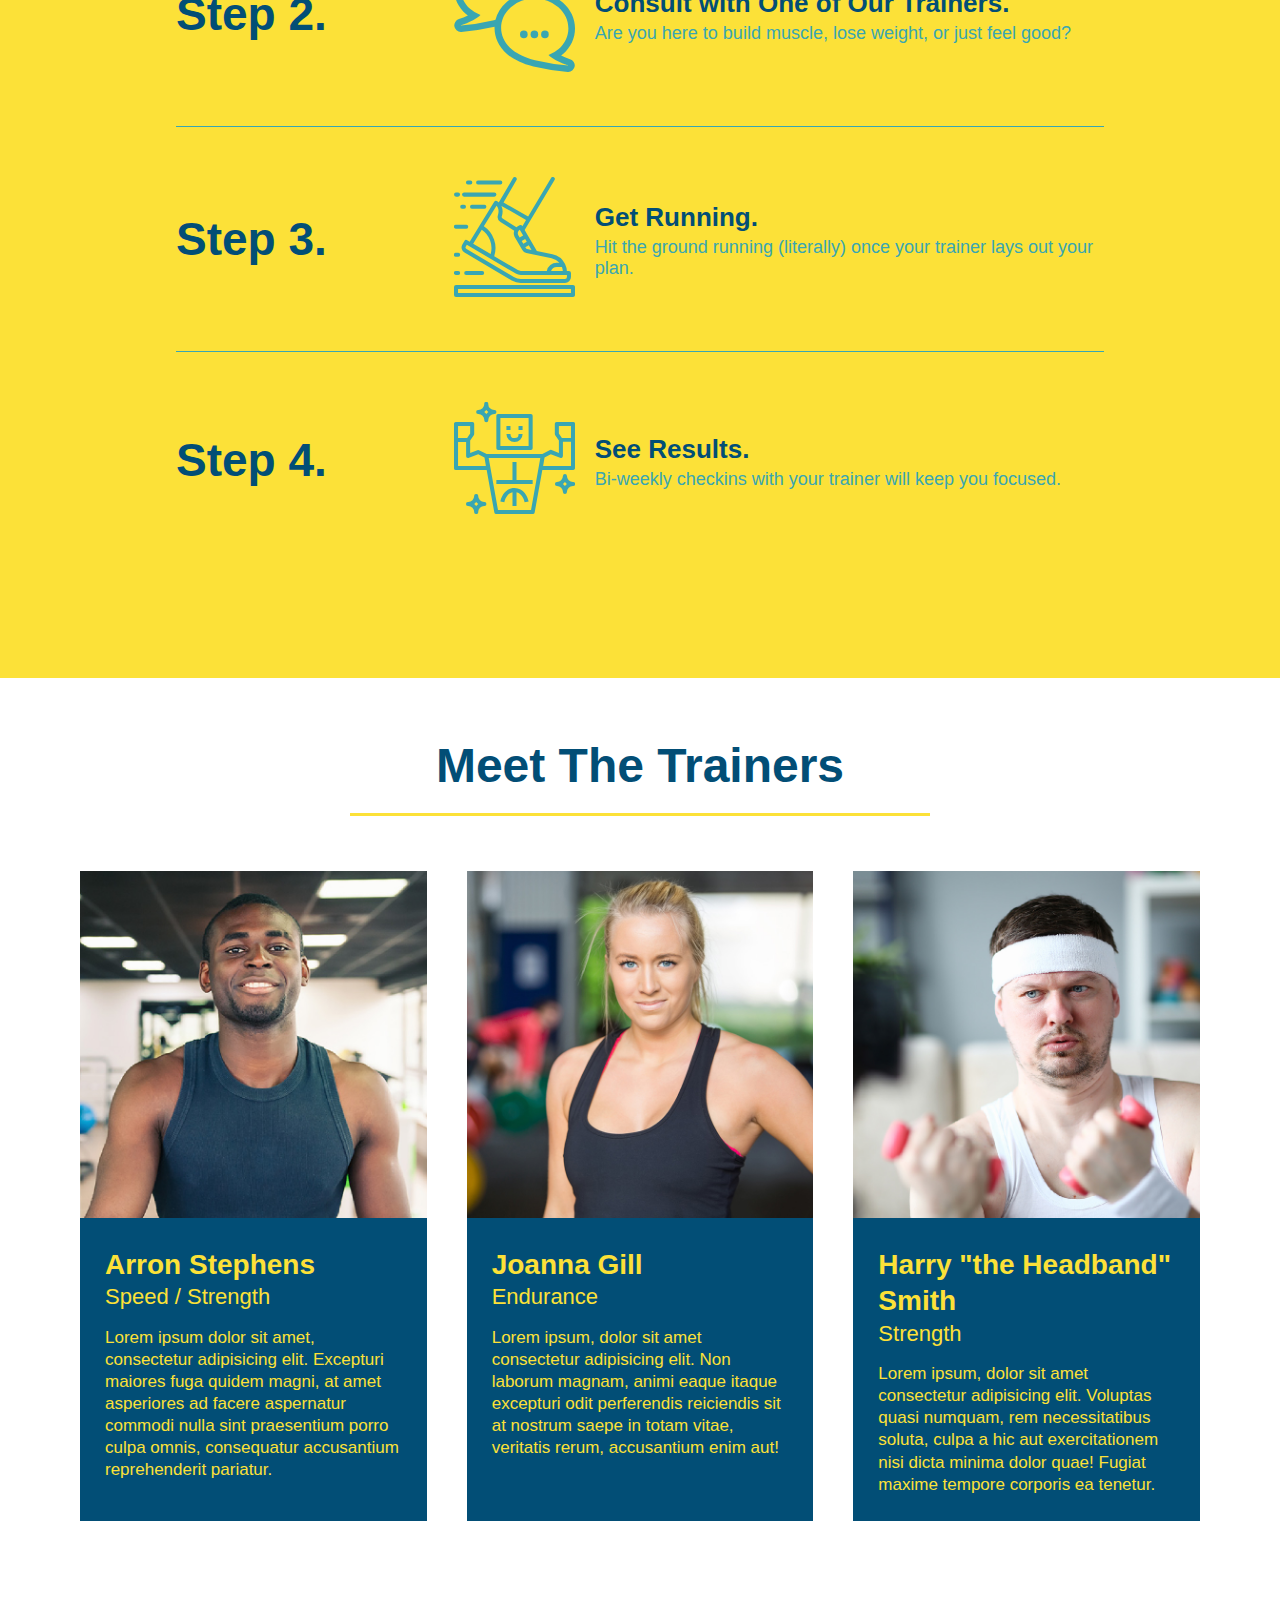
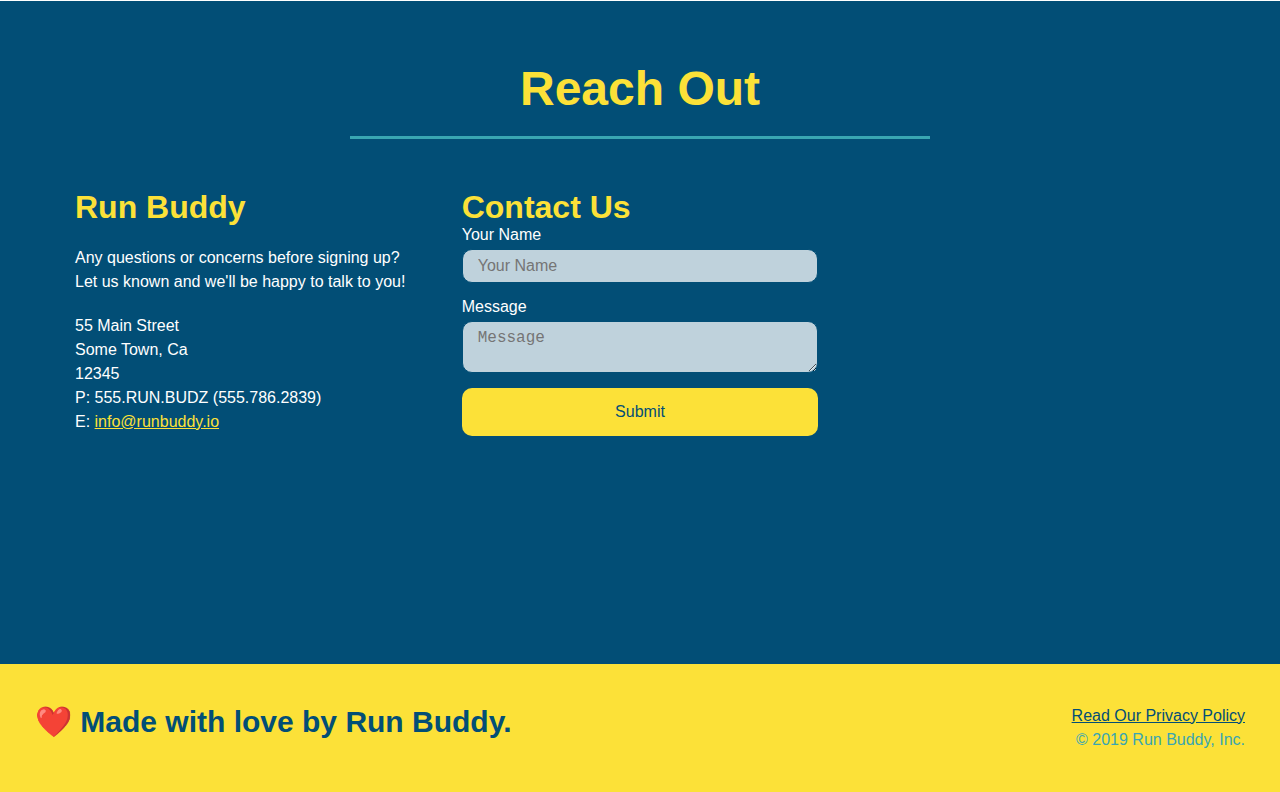
==== commit c728cdbb: "customize the checkboxes and radio buttons" ====
--- a/index.html
+++ b/index.html
@@ -58,6 +58,24 @@
         <input type="text" placeholder="Phone Number" name="phone" id="phone" class="form-input" />
         <p>
           Have you worked out with a trainer before?
+          <span class="radio-wrapper">
+            <input type="radio" name="trainer-confirm" id="trainer-yes" />
+            <label for="trainer-yes">Yes</label>
+          </span>
+          <span class="radio-wrapper">
+            <input type="radio" name="trainer-confirm" id="trainer-no" />
+            <label for="trainer-no">No</label>
+          </span>
+        </p>
+        <p>
+          <span class="checkbox-wrapper">
+            <input type="checkbox" name="age-confrim" id="checkbox" />
+            <label for="checkbox">I acknowledge that I am at least 18 years of age.</label>
+          </span>
+        </p>
+        
+        <!-- <p>
+          Have you worked out with a trainer before?
           <input type="radio" name="trainer-confirm" id="trainer-yes" />
           <label for="trainer-yes">Yes</label>
           <input type="radio" name="trainer-confirm" id="trainer-no" />
@@ -68,7 +86,7 @@
             I acknowledge that I am at least 18 years of age.
           </label>
           <input type="checkbox" name="checkpoint1" id="checkbox" />
-        </p>
+        </p> -->
         <button type="submit">
           Get running!
         </button>
--- a/assets/css/style.css
+++ b/assets/css/style.css
@@ -1,30 +1,41 @@
 * {
+  box-sizing: border-box;
   margin: 0;
   padding: 0;
-  box-sizing: border-box;
 }
 
 body {
-  /* more on this crazy alphanumerical value in a minute! */
   color: #39a6b2;
   font-family: Helvetica, Arial, sans-serif;
 }
 
-/* apply styles to <header> */
+
+/* HEADER / NAV BAR STYLES START */
+
 header {
   padding: 20px 35px;
   background-color: #39a6b2;
   display: flex;
   justify-content: space-between;
   flex-wrap: wrap;
+  position: sticky;
+  position: -webkit-sticky;
+  top: 0;
+  background-image: url("../images/hero-bg.jpg");
+  background-size: cover;
+  background-attachment: fixed;
+  background-position: 80%;
+  z-index: 9999;
 }
 
 header h1 {
   font-weight: bold;
+  margin: 0;
   font-size: 36px;
   color: #fce138;
-  margin: 0;
-}
+  text-shadow: 0 0 10px rgba(0, 0, 0, 0.5);
+}
+
 header a {
   text-decoration: none;
   color: #fce138;
@@ -46,15 +57,28 @@
   padding: 10px 15px;
   font-weight: lighter;
   font-size: 1.55vw;
-}
-
+  text-shadow: 0 0 10px rgba(0, 0, 0, 0.5);
+}
+
+header nav ul li a:hover {
+  background: #fce138;
+  color: #024e76;
+  border-radius: 15px;
+  text-shadow: none;
+}
+
+/* HEADER / NAVBAR STYLES END */
+
+
+
+/* FOOTER STYLES START */
 footer {
   background: #fce138;
+  padding: 40px 35px;
+  display: flex;
+  justify-content: space-between;
+  flex-wrap: wrap;
   width: 100%;
-  padding: 40px 35px;
-  display: flex;
-  justify-content: space-between;
-  flex-wrap: wrap;
 }
 
 footer h2 {
@@ -71,44 +95,54 @@
 footer a {
   color: #024e76;
 }
-
+/* END FOOTER STYLES */
+
+/* STYLE ALL SECTION TAGS */
 section {
   padding: 60px;
 }
 
-/* Hero Style Start */
+/* HERO STYLES START */
 .hero {
   background-image: url('../images/hero-bg.jpg');
   background-size: cover;
-  background-position: center;
   display: flex;
   justify-content: center;
   flex-wrap: wrap;
   align-items: flex-start;
-}
-/* Hero Style End */
+  background-attachment: fixed;
+  background-position: 80%;
+}
 
 .hero-cta {
-  color: #fff;
   width: 35%;
   text-align: right;
   margin: 3.5%;
+  color: #fff;
   font-size: 18px;
   line-height: 1.2;
 }
+
 .hero-cta h2 {
   font-style: italic;
   font-size: 55px;
   color: #fce138;
+  text-shadow: 0 0 10px rgba(0, 0, 0, 0.5);
 }
 
 .hero-form {
   border: 3px solid #024e76;
-  background-color: #fce138;
+  background-color: rgba(255, 225, 56, 0.8);
   padding: 20px;
   color: #024e76;
   width: 40%;
   margin: 3.5%;
+  border-radius: 15px;
+  box-shadow: 0 0 10px rgba(0, 0, 0, 0.5);
+}
+
+.hero-form button:hover {
+  background-color: #39a6b2;  
 }
 
 .hero-form h3 {
@@ -126,7 +160,14 @@
   font-size: 16px;
   color: #024e76;
   width: 100%;
-  margin-bottom: 15px;
+  margin-bottom: 15px; 
+  border-radius: 10px;
+  background-color: rgba(255,255,255, 0.75);
+}
+
+.form-input:focus {
+  background-color: rgba(255,255,255, 1);
+  outline: none;
 }
 
 .hero-form label {
@@ -139,19 +180,46 @@
   border: none;
   padding: 10px 20px;
   font-size: 16px;
-}
-
+  border-radius: 10px;
+} 
+/* HERO STYLES END */
+
+
+/* SECTION TITLE STYLES START */
+.section-title {
+  font-size: 48px;
+  border-bottom: 3px solid;
+  color: #024e76;
+  padding-bottom: 20px;
+  text-align: center;
+  margin: 0 auto 35px auto;
+  width: 50%;
+}
+
+.primary-border {
+  border-color: #fce138;
+}
+
+.secondary-border {
+  border-color: #39a6b2;
+}
+/* SECTION TITLE STYLES END */
+
+/* WHAT WE DO STYLES */
 
 .intro p {
   line-height: 1.7;
   color: #39a6b2;
   width: 80%;
+  margin: 0 auto;
   font-size: 20px;
-  margin: 0 auto;
   text-align: center;
 }
-
-.steps {
+/* WHAT YOU DO STYLES END */
+
+
+/* WHAT YOU DO STYLES START */
+.steps { 
   background: #fce138;
 }
 
@@ -166,6 +234,10 @@
   justify-content: space-between;
 }
 
+.step:last-child {
+  border-bottom: none;
+}
+
 .step h3 {
   color: #024e76;
   font-size: 46px;
@@ -192,34 +264,19 @@
   flex: 12;
 }
 
+.step-text p {
+  color: #39a6b2;
+  font-size: 18px;
+}
+
 .step-text h4 {
   font-size: 26px;
   line-height: 1.5;
   color: #024e76;
 }
-
-.step-text p {
-  color: #39a6b2;
-  font-size: 18px;
-}
-
-.section-title {
-  font-size: 48px;
-  color: #024e76;
-  border-bottom: 3px solid;
-  padding-bottom: 20px;
-  text-align: center;
-  margin: 0 auto 35px auto;
-  width: 50%;
-}
-
-.primary-border {
-  border-color: #fce138;
-}
-
-.secondary-border {
-  border-color: #39a6b2;
-}
+/* WHAT YOU DO STYLES END */
+
+/* MEET THE TRAINERS START */
 .trainers {
   width: 100%;
   margin: 0 auto;
@@ -227,41 +284,45 @@
   flex-wrap: wrap;
   justify-content: space-around;
 }
+
 .trainer {
-    margin: 20px;
-    background: #024e76;
-    color: #fce138;
-    flex: 1;
-}
+  margin: 20px;
+  flex: 1;
+  background: #024e76;
+  color: #fce138;
+}
+
 .trainer img {
-    width: 100%;
-}
+  width: 100%;
+}
+
 .trainer-bio {
-    padding: 25px;
-    line-height: 1.3;
-}
-.text-left {
-    text-align: left;;
-}
-.text-right {
-    text-align: right;
-}
+  padding: 25px;
+  line-height: 1.3;
+}
+
 .trainer-bio h3 {
-    font-size: 28px;
-}
+  font-size: 28px;
+}
+
 .trainer-bio h4 {
-    font-weight: lighter;
-    font-size: 22px;
-    margin-bottom: 15px;
-}
+  font-weight: lighter;
+  font-size: 22px;
+  margin-bottom: 15px;
+}
+
 .trainer-bio p {
-    font-size: 17px;
-}
+  font-size: 17px;
+}
+/* TRAINER STYLES END */
+
+/* REACH OUT STYLES START */
 .contact {
-    background-color: #024e76;
-}
+  background: #024e76;
+}
+
 .contact h2 {
-    color: #fce138;
+  color: #fce138;
 }
 
 .contact-info {
@@ -270,31 +331,29 @@
   flex-wrap: wrap;
 }
 
+.contact-info > * {
+  flex: 1;
+  margin: 15px;
+}
+
 .contact-info iframe {
-    width: 400px;
-    height: 400px;
-}
+  height: 400px;
+}
+
 .contact-info div {
-    width: 410px;
-    display: inline-block;
-    vertical-align: top;
-    text-align: left;
-    margin: 30px 0 0 60px;
-    color: white;
-}
+  color: white;
+}
+
 .contact-info h3 {
-    color: #fce138;
-    font-size: 32px;
-}
-.contact-info p, 
-.contact-info address {
-    margin: 20px 0;
-    line-height: 1.5;
-    font-size: 16px;
-    font-style: normal;
-}
-.contact-info address a {
-    color: #fce138;
+  color: #fce138;
+  font-size: 32px;
+}
+
+.contact-info p, .contact-info address {
+  margin: 20px 0;
+  line-height: 1.5;
+  font-size: 16px;
+  font-style: normal;
 }
 
 .contact-form input, .contact-form textarea {
@@ -306,7 +365,15 @@
   width: 100%;
   margin-bottom: 15px;
   margin-top: 5px;
-}
+  border-radius: 10px;
+  background-color: rgba(255,255,255, 0.75);
+}
+
+.contact-form input:focus, .contact-form textarea:focus {
+  background-color: rgba(255,255,255, 1);
+  outline: none;
+}
+
 .contact-form button {
   width: 100%;
   border: none;
@@ -315,22 +382,199 @@
   text-align: center;
   padding: 15px 0;
   font-size: 16px;
-}
+  border-radius: 10px;
+}
+
+.contact-form button:hover {
+  color: #fce138;
+  background: #39a6b2;
+}
+
+.contact-info a {
+  color: #fce138;
+}
+/* REACH OUT STYLES END */
+
+/* UTILITIES */
+.text-left {
+  text-align: left;
+}
+
+.text-right {
+  text-align: right;
+}
+
 .flex-row {
   display: flex;
+}
+
+.checkbox-wrapper input, .radio-wrapper input {
+  opacity: 0;
+}
+
+.checkbox-wrapper label, .radio-wrapper label {
+  position: relative;
+  left: 10px;
+  margin: 10px;
+  line-height: 1.6;
+}
+
+.checkbox-wrapper label::before, .radio-wrapper label::before {
+  content: "";
+  height: 20px;
+  width: 20px;
+  background: rgba(255, 255, 255, 0.75);
+  border: 1px solid #024e76;
+  position: absolute;
+  top: -4px;
+  left: -30px;
+}
+
+.radio-wrapper label::before {
+  border-radius: 50%;
+}
+
+.radio-wrapper label::after {
+  content: "";
+  width: 20px;
+  height: 20px;
+  border-radius: 50%;
+  background: #024e76;
+  position: absolute;
+  left: -29px;
+  top: -3px;
+  background-image: radial-gradient(circle, #39a6b2, #024e76);
+}
+
+.checkbox-wrapper label::after {
+  content: "";
+  height: 6px;
+  width: 14px;
+  border-left: 2px solid #024e76;
+  border-bottom: 2px solid #024e76;
+  position: absolute;
+  left: -26px;
+  top: 1px;
+  transform: rotate(-58deg);
+}
+
+.checked-wrapper input + label::after, .radio-wrapper input + label::after {
+  content: none;
+}
+
+.checked-wrapper input:checked + label::after, .radio-wrapper input:checked + label::after {
+  content:"";
 }
 
 /* MEDIA QUERY FOR SMALLER DESKTOP SCREENS AND SMALLER */
 @media screen and (max-width: 980px) {
-
+  header {
+    padding-bottom: 0;
+    justify-content: center;
+    position: relative;
+  }
+
+  header h1 {
+    width: 100%;
+    text-align: center;
+  }
+
+  header nav ul {
+    margin-top: 20px;
+    width: 100%;
+    justify-content: center;
+  }
+
+  header nav ul li a {
+    font-size: 20px;
+  }
+
+  footer h2, footer div {
+    text-align: center;
+    width: 100%;
+  }
+
+  .hero-cta, .hero-form {
+    width: 100%;
+  }
+  
+  .hero-cta {
+    text-align: center;
+  }
+
+  .section-title {
+    width: 80%;
+  }
+  
+  .trainer {
+    flex: 0 70%;
+  }
+  
+  .contact-info iframe{
+    flex: 1 100%;
+  }
 }
 
 /* MEDIA QUERY FOR TABLETS AND SMALLER */
 @media screen and (max-width: 768px) {
-
+  section {
+    padding: 30px 15px;
+  }
+
+  .step h3 {
+    flex: 1 100%;
+    text-align: center;
+  }
+
+  .step-info {
+    flex: 2 100%;
+    text-align: center;
+    justify-content: center;
+  }
+
+  .step-img {
+    flex: 0 32%;
+    margin-right: 0;
+    margin-top: 15px;
+    margin-bottom: 15px;
+  }
+
+  .step-text {
+    flex: 100%;  
+  }
+
+  .trainer-bio h3, .trainer-bio h4 {
+    display: block;
+  }
 }
 
 /* MEDIA QUERY FOR MOBILE PHONES AND SMALLER */
 @media screen and (max-width: 575px) {
-
-}
+  .hero-form button {
+    width: 100%;
+  }
+
+  .section-title {
+    width: 95%;
+  }
+
+  .intro p {
+    width: 100%;
+  }
+
+  .trainer {
+    flex: 0 100%;
+  }
+
+  .contact-info {
+    text-align: center;
+  }
+
+  .contact-info > * {
+    flex: 0 100%;
+  }
+
+  .contact-form {
+    order: 3;
+  }
+}
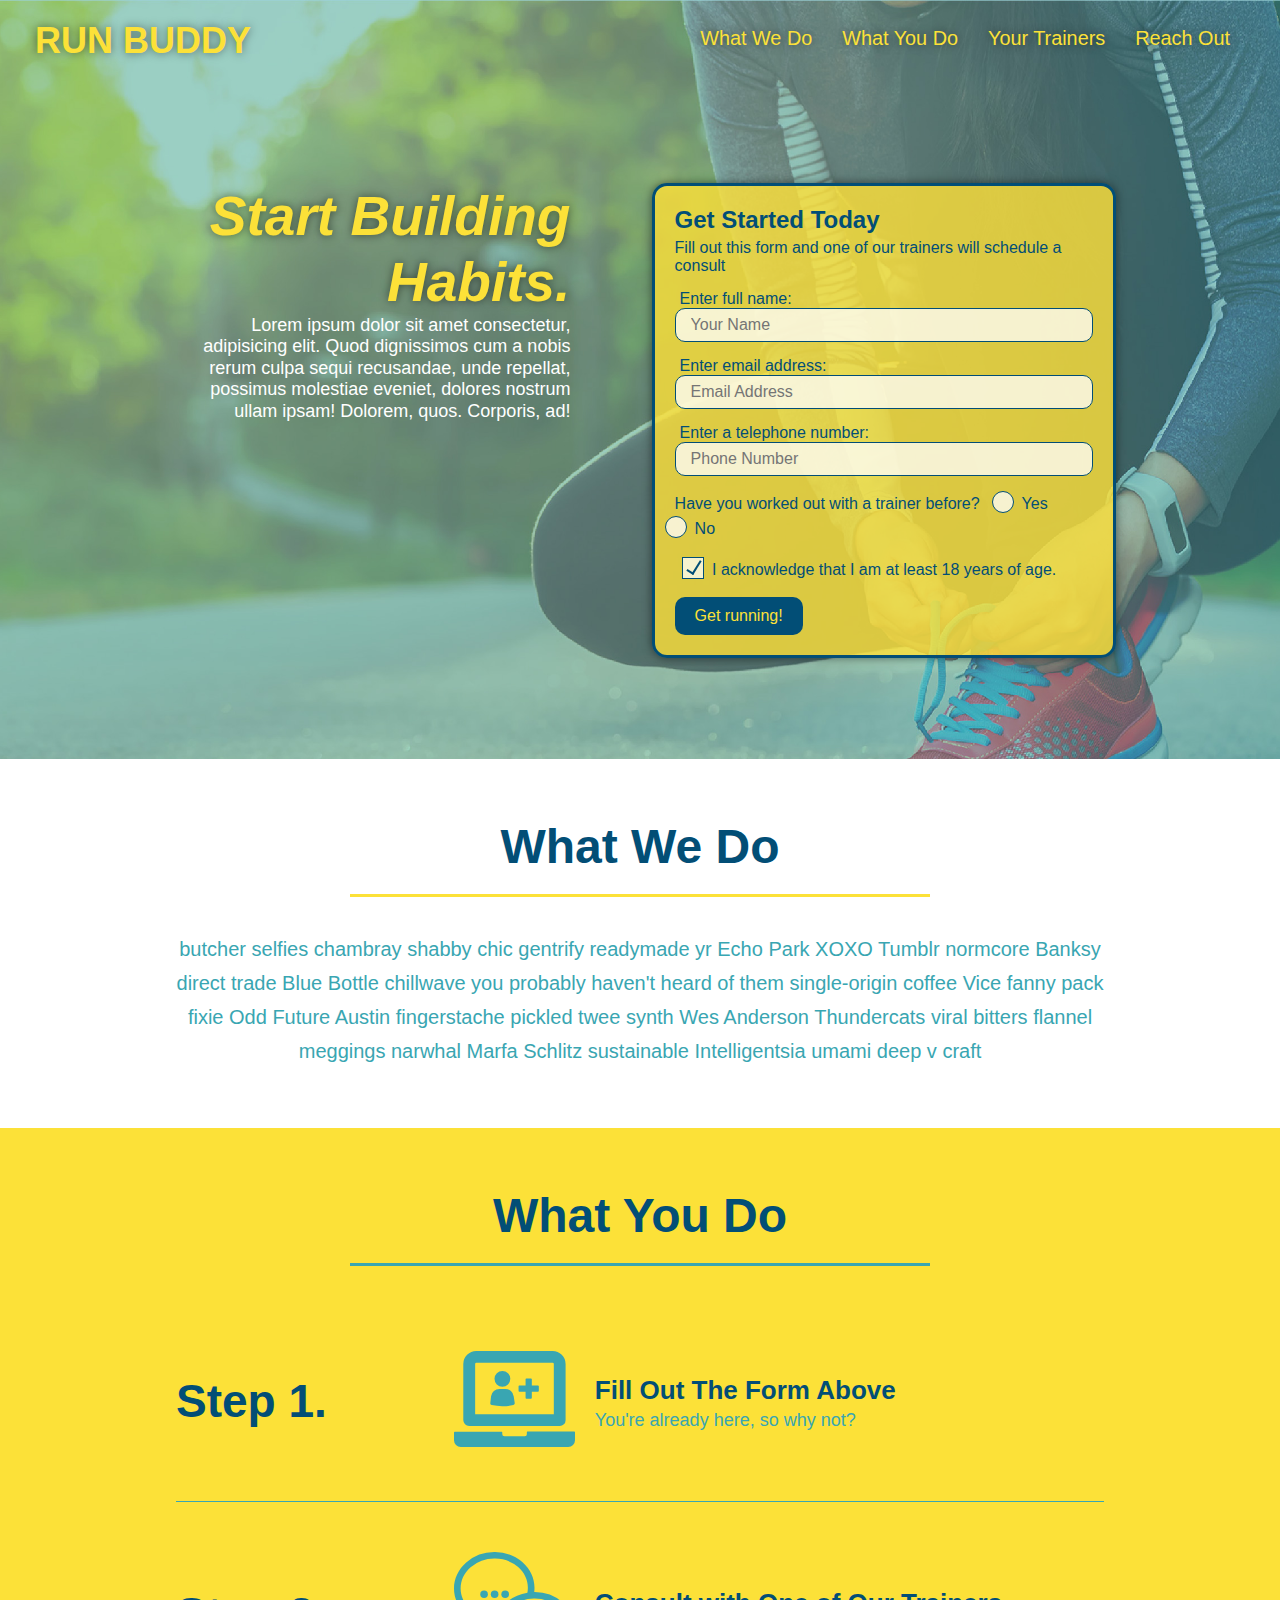
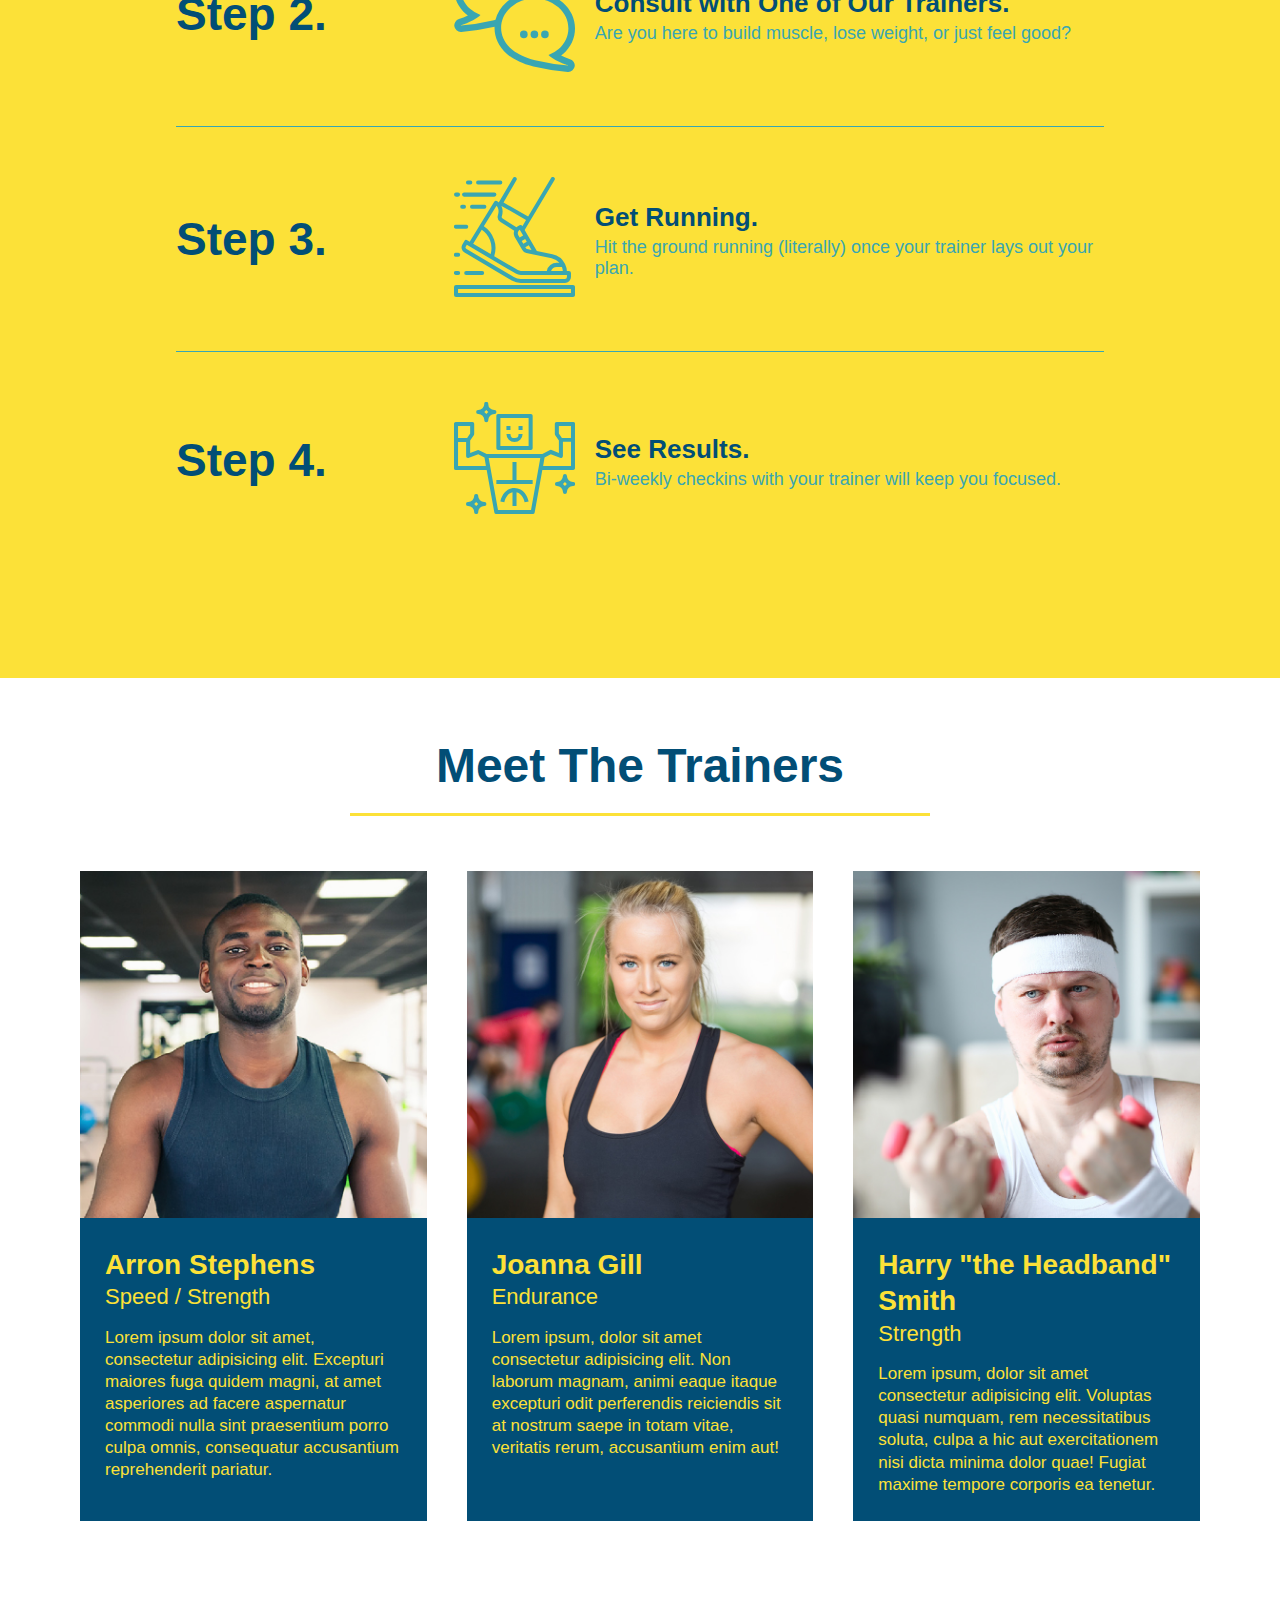
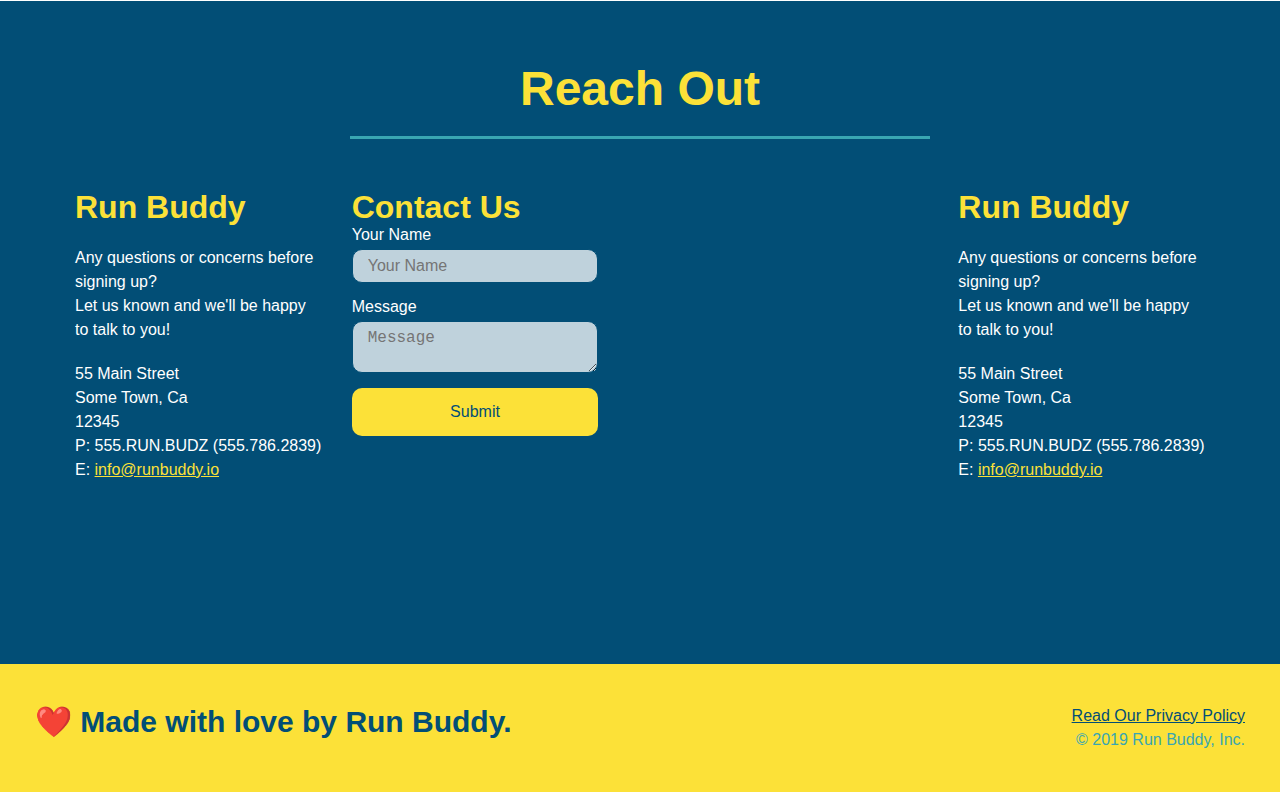
==== commit c64e48b6: "Merge branch 'main' into develop" ====
--- a/index.html
+++ b/index.html
@@ -1,265 +1,282 @@
-<!DOCTYPE html>
-<html lang="en">
-
-<head>
-  <meta charset="UTF-8" />
-  <meta name="viewport" content="width=device-width, initial-scale-1.0" />
-  <title>Run Buddy</title>
-  <link rel="stylesheet" href="./assets/css/style.css" />
-</head>
-
-<body>
-  <!-- navigation -->
-  <header>
-    <h1>
-      <a href="/">
-        RUN BUDDY
-      </a>
-    </h1>
-    <nav>
-      <!-- Unordered list element -->
-      <ul>
-        <!-- List item element-->
-        <li>
-          <!-- Anchor element -->
-          <a href="#what-we-do">What We Do</a>
-        </li>
-        <li>
-          <a href="#what-you-do">What You Do</a>
-        </li>
-        <li>
-          <a href="#your-trainers">Your Trainers</a>
-        </li>
-        <li>
-          <a href="#reach-out">Reach Out</a>
-        </li>
-      </ul>
-    </nav>
-  </header>
-
-  <!-- hero/jumbotron -->
-  <section class="hero">
-    <div class="hero-cta">
-      <h2>Start Building Habits.</h2>
-      <p>
-        Lorem ipsum dolor sit amet consectetur, adipisicing elit. Quod dignissimos cum a nobis rerum culpa sequi recusandae, unde repellat, possimus molestiae eveniet, dolores nostrum ullam ipsam! Dolorem, quos. Corporis, ad!
-      </p>
-      
-    </div>
-    <div class="hero-form">
-      <h3>Get Started Today</h3>
-      <p>Fill out this form and one of our trainers will schedule a consult</p>
-      <form>
-        <label for="name">Enter full name:</label>
-        <input type="text" placeholder="Your Name" name="name" id="name" class="form-input" />
-        <label for="email">Enter email address:</label>
-        <input type="text" placeholder="Email Address" name="email" id="email" class="form-input" />
-        <label for="phone">Enter a telephone number:</label>
-        <input type="text" placeholder="Phone Number" name="phone" id="phone" class="form-input" />
-        <p>
-          Have you worked out with a trainer before?
-          <span class="radio-wrapper">
-            <input type="radio" name="trainer-confirm" id="trainer-yes" />
-            <label for="trainer-yes">Yes</label>
-          </span>
-          <span class="radio-wrapper">
-            <input type="radio" name="trainer-confirm" id="trainer-no" />
-            <label for="trainer-no">No</label>
-          </span>
-        </p>
-        <p>
-          <span class="checkbox-wrapper">
-            <input type="checkbox" name="age-confrim" id="checkbox" />
-            <label for="checkbox">I acknowledge that I am at least 18 years of age.</label>
-          </span>
-        </p>
-        
-        <!-- <p>
-          Have you worked out with a trainer before?
-          <input type="radio" name="trainer-confirm" id="trainer-yes" />
-          <label for="trainer-yes">Yes</label>
-          <input type="radio" name="trainer-confirm" id="trainer-no" />
-          <label for="trainer-no">No</label>
-        </p>
-        <p>
-          <label for="checkbox">
-            I acknowledge that I am at least 18 years of age.
-          </label>
-          <input type="checkbox" name="checkpoint1" id="checkbox" />
-        </p> -->
-        <button type="submit">
-          Get running!
-        </button>
-      </form>
-    </div>
-  </section>
-
-  <!-- "what we do" section -->
-  <section id="what-we-do" class="intro">
-    <div class="flex-row">
-      <h2 class="section-title primary-border">What We Do</h2>
-    </div>
-    <div class="flex-row">
-      <p>
-        butcher selfies chambray shabby chic gentrify readymade yr Echo Park XOXO Tumblr normcore Banksy direct trade Blue
-        Bottle chillwave you probably haven't heard of them single-origin coffee Vice fanny pack fixie Odd Future Austin
-        fingerstache pickled twee synth Wes Anderson Thundercats viral bitters flannel meggings narwhal Marfa Schlitz
-        sustainable Intelligentsia umami deep v craft
-      </p>
-    </div>
-  </section>
-
-  <!-- "what you do" section -->
-  <section id="what-you-do" class="steps">
-    <div class="flex-row">
-      <h2 class="section-title secondary-border">What You Do</h2>
-    </div>
-    <div class="step">
-      <h3>Step 1.</h3>
-      <div class="step-info">
-          <div class="step-img">
-            <img src="./assets/images/step-1.svg" alt="" />
-          </div>
-          <div class="step-text">
-            <h4>Fill Out The Form Above</h4>
-            <p>You're already here, so why not?</p>
-          </div>
-      </div>
-    </div>
-    <div class="step">
-      <h3>Step 2.</h3>
-      <div class="step-info">
-          <div class="step-img">
-            <img src="./assets/images/step-2.svg" alt="" />
-          </div>
-          <div class="step-text">
-            <h4>Consult with One of Our Trainers.</h4>
-            <p>Are you here to build muscle, lose weight, or just feel good?</p>
-          </div>
-      </div>
-    </div>
-    <div class="step">
-      <h3>Step 3.</h3>
-      <div class="step-info">
-          <div class="step-img">
-            <img src="./assets/images/step-3.svg" alt="" />
-          </div>
-          <div class="step-text">
-            <h4>Get Running.</h4>
-            <p>Hit the ground running (literally) once your trainer lays out your plan.</p>
-          </div>
-      </div>
-    </div>
-    <div class="step">
-      <h3>Step 4.</h3>
-      <div class="step-info">
-          <div class="step-img">
-            <img src="./assets/images/step-4.svg" alt="" />
-          </div>
-          <div class="step-text">
-            <h4>See Results.</h4>
-            <p>Bi-weekly checkins with your trainer will keep you focused.</p>
-          </div>
-      </div>
-    </div>
-  </section>
-
-  <!-- "meet the trainers" section -->
-  <section id="your-trainers">
-    <div class="flex-row">
-      <h2 class="section-title primary-border">Meet The Trainers</h2>
-    </div>
-    <div class="trainers">
-      <!-- first trainer bio -->
-      <article class="trainer">
-          <img src="./assets/images/trainer-1.jpg" alt="Arron Stephens in his workout clothes, ready to pump iron" />
-          <div class="trainer-bio">
-              <h3 class="trainer-name">Arron Stephens</h3>
-              <h4 class="trainer-role">Speed / Strength</h4>
-              <p>
-                  Lorem ipsum dolor sit amet, consectetur adipisicing elit. Excepturi maiores fuga quidem magni, at amet asperiores ad facere aspernatur commodi nulla sint praesentium porro culpa omnis, consequatur accusantium reprehenderit pariatur.
-              </p>
-          </div>
-      </article>
-      <!-- second trainer bio -->
-      <article class="trainer">
-        <img src="./assets/images/trainer-2.jpg" alt="Joanna Gill cooling off after a workout">
-          <div class="trainer-bio">
-              <h3 class="trainer-name">Joanna Gill</h3>
-              <h4 class="trainer-role">Endurance</h4>
-              <p>
-                  Lorem ipsum, dolor sit amet consectetur adipisicing elit. Non laborum magnam, animi eaque itaque excepturi odit perferendis reiciendis sit at nostrum saepe in totam vitae, veritatis rerum, accusantium enim aut!
-              </p>
-          </div>
-      </article>
-
-      <!-- third trainer bio -->
-      <article class="trainer">
-          <img src="./assets/images/trainer-3.jpg" alt="Harry Smith wearing a headband and lifting comically small pink weights"/>
-          <div class="trainer-bio">
-              <h3 class="trainer-name">Harry "the Headband" Smith</h3>
-              <h4 class="trainer-role">Strength</h4>
-              <p>
-                  Lorem ipsum, dolor sit amet consectetur adipisicing elit. Voluptas quasi numquam, rem necessitatibus soluta, culpa a hic aut exercitationem nisi dicta minima dolor quae! Fugiat maxime tempore corporis ea tenetur.
-              </p>
-          </div>
-      </article>
-    </div>
-    
-  </section>
-
-  <!-- "reach out" section -->
-  <section id="reach-out" class="contact">
-    <div class="flex-row">
-      <h2 class="section-title secondary-border">Reach Out</h2>
-    </div>
-    <div class="contact-info">
-      <div>
-        <h3>Run Buddy</h3>
-        <p>
-            Any questions or concerns before signing up?
-            <br />
-            Let us known and we'll be happy to talk to you!
-        </p>
-
-        <address>
-            55 Main Street <br/>
-            Some Town, Ca <br/>
-            12345<br/>
-            P: 555.RUN.BUDZ (555.786.2839)<br/>
-            E: <a href="mailto:info@runbuddy.io">info@runbuddy.io</a>
-        </address>
-        
-      </div>
-      <div class="contact-form">
-        <h3>Contact Us</h3>
-        <form>
-          <label for="contact-name">Your Name</label>
-          <input type="text" id="contact-name" placeholder="Your Name" />
-
-          <label for="contact-message">Message</label>
-          <textarea id="contact-message" placeholder="Message"></textarea>
-
-          <button type="submit">Submit</button>
-        </form>
-      </div>
-      <iframe 
-        src="https://www.google.com/maps/embed?pb=!1m18!1m12!1m3!1d3147.1079747227936!2d-120.42364418397035!3d37.92790791110593!2m3!1f0!2f0!3f0!3m2!1i1024!2i768!4f13.1!3m3!1m2!1s0x8090c49129b6ac57%3A0xb56c7eb95a2cd8bd!2sMain%20St%2C%20California%2095327!5e0!3m2!1sen!2sus!4v1616426329495!5m2!1sen!2sus"
-        style="border:0;"
-        allowfullscreen=""
-        loading="lazy">
-      </iframe>
-    </div>
-  </section>
-
-  <!-- footer -->
-  <footer>
-    <h2>❤️ Made with love by Run Buddy.</h2>
-    <div>
-      <a href="./privacy-policy.html">Read Our Privacy Policy</a><br />
-      &copy; 2019 Run Buddy, Inc.
-    </div>
-  </footer>
-</body>
-
+<!DOCTYPE html>
+<html lang="en">
+
+<head>
+  <meta charset="UTF-8" />
+  <meta name="viewport" content="width=device-width, initial-scale-1.0" />
+  <title>Run Buddy</title>
+  <link rel="stylesheet" href="./assets/css/style.css" />
+</head>
+
+<body>
+  <!-- navigation -->
+  <header>
+    <h1>
+      <a href="/">
+        RUN BUDDY
+      </a>
+    </h1>
+    <nav>
+      <!-- Unordered list element -->
+      <ul>
+        <!-- List item element-->
+        <li>
+          <!-- Anchor element -->
+          <a href="#what-we-do">What We Do</a>
+        </li>
+        <li>
+          <a href="#what-you-do">What You Do</a>
+        </li>
+        <li>
+          <a href="#your-trainers">Your Trainers</a>
+        </li>
+        <li>
+          <a href="#reach-out">Reach Out</a>
+        </li>
+      </ul>
+    </nav>
+  </header>
+
+  <!-- hero/jumbotron -->
+  <section class="hero">
+    <div class="hero-cta">
+      <h2>Start Building Habits.</h2>
+      <p>
+        Lorem ipsum dolor sit amet consectetur, adipisicing elit. Quod dignissimos cum a nobis rerum culpa sequi recusandae, unde repellat, possimus molestiae eveniet, dolores nostrum ullam ipsam! Dolorem, quos. Corporis, ad!
+      </p>
+      
+    </div>
+    <div class="hero-form">
+      <h3>Get Started Today</h3>
+      <p>Fill out this form and one of our trainers will schedule a consult</p>
+      <form>
+        <label for="name">Enter full name:</label>
+        <input type="text" placeholder="Your Name" name="name" id="name" class="form-input" />
+        <label for="email">Enter email address:</label>
+        <input type="text" placeholder="Email Address" name="email" id="email" class="form-input" />
+        <label for="phone">Enter a telephone number:</label>
+        <input type="text" placeholder="Phone Number" name="phone" id="phone" class="form-input" />
+        <p>
+          Have you worked out with a trainer before?
+          <span class="radio-wrapper">
+            <input type="radio" name="trainer-confirm" id="trainer-yes" />
+            <label for="trainer-yes">Yes</label>
+          </span>
+          <span class="radio-wrapper">
+            <input type="radio" name="trainer-confirm" id="trainer-no" />
+            <label for="trainer-no">No</label>
+          </span>
+        </p>
+        <p>
+          <span class="checkbox-wrapper">
+            <input type="checkbox" name="age-confrim" id="checkbox" />
+            <label for="checkbox">I acknowledge that I am at least 18 years of age.</label>
+          </span>
+        </p>
+        
+        <!-- <p>
+          Have you worked out with a trainer before?
+          <input type="radio" name="trainer-confirm" id="trainer-yes" />
+          <label for="trainer-yes">Yes</label>
+          <input type="radio" name="trainer-confirm" id="trainer-no" />
+          <label for="trainer-no">No</label>
+        </p>
+        <p>
+          <label for="checkbox">
+            I acknowledge that I am at least 18 years of age.
+          </label>
+          <input type="checkbox" name="checkpoint1" id="checkbox" />
+        </p> -->
+        <button type="submit">
+          Get running!
+        </button>
+      </form>
+    </div>
+  </section>
+
+  <!-- "what we do" section -->
+  <section id="what-we-do" class="intro">
+    <div class="flex-row">
+      <h2 class="section-title primary-border">What We Do</h2>
+    </div>
+    <div class="flex-row">
+      <p>
+        butcher selfies chambray shabby chic gentrify readymade yr Echo Park XOXO Tumblr normcore Banksy direct trade Blue
+        Bottle chillwave you probably haven't heard of them single-origin coffee Vice fanny pack fixie Odd Future Austin
+        fingerstache pickled twee synth Wes Anderson Thundercats viral bitters flannel meggings narwhal Marfa Schlitz
+        sustainable Intelligentsia umami deep v craft
+      </p>
+    </div>
+  </section>
+
+  <!-- "what you do" section -->
+  <section id="what-you-do" class="steps">
+    <div class="flex-row">
+      <h2 class="section-title secondary-border">What You Do</h2>
+    </div>
+    <div class="step">
+      <h3>Step 1.</h3>
+      <div class="step-info">
+          <div class="step-img">
+            <img src="./assets/images/step-1.svg" alt="" />
+          </div>
+          <div class="step-text">
+            <h4>Fill Out The Form Above</h4>
+            <p>You're already here, so why not?</p>
+          </div>
+      </div>
+    </div>
+    <div class="step">
+      <h3>Step 2.</h3>
+      <div class="step-info">
+          <div class="step-img">
+            <img src="./assets/images/step-2.svg" alt="" />
+          </div>
+          <div class="step-text">
+            <h4>Consult with One of Our Trainers.</h4>
+            <p>Are you here to build muscle, lose weight, or just feel good?</p>
+          </div>
+      </div>
+    </div>
+    <div class="step">
+      <h3>Step 3.</h3>
+      <div class="step-info">
+          <div class="step-img">
+            <img src="./assets/images/step-3.svg" alt="" />
+          </div>
+          <div class="step-text">
+            <h4>Get Running.</h4>
+            <p>Hit the ground running (literally) once your trainer lays out your plan.</p>
+          </div>
+      </div>
+    </div>
+    <div class="step">
+      <h3>Step 4.</h3>
+      <div class="step-info">
+          <div class="step-img">
+            <img src="./assets/images/step-4.svg" alt="" />
+          </div>
+          <div class="step-text">
+            <h4>See Results.</h4>
+            <p>Bi-weekly checkins with your trainer will keep you focused.</p>
+          </div>
+      </div>
+    </div>
+  </section>
+
+  <!-- "meet the trainers" section -->
+  <section id="your-trainers">
+    <div class="flex-row">
+      <h2 class="section-title primary-border">Meet The Trainers</h2>
+    </div>
+    <div class="trainers">
+      <!-- first trainer bio -->
+      <article class="trainer">
+          <img src="./assets/images/trainer-1.jpg" alt="Arron Stephens in his workout clothes, ready to pump iron" />
+          <div class="trainer-bio">
+              <h3 class="trainer-name">Arron Stephens</h3>
+              <h4 class="trainer-role">Speed / Strength</h4>
+              <p>
+                  Lorem ipsum dolor sit amet, consectetur adipisicing elit. Excepturi maiores fuga quidem magni, at amet asperiores ad facere aspernatur commodi nulla sint praesentium porro culpa omnis, consequatur accusantium reprehenderit pariatur.
+              </p>
+          </div>
+      </article>
+      <!-- second trainer bio -->
+      <article class="trainer">
+        <img src="./assets/images/trainer-2.jpg" alt="Joanna Gill cooling off after a workout">
+          <div class="trainer-bio">
+              <h3 class="trainer-name">Joanna Gill</h3>
+              <h4 class="trainer-role">Endurance</h4>
+              <p>
+                  Lorem ipsum, dolor sit amet consectetur adipisicing elit. Non laborum magnam, animi eaque itaque excepturi odit perferendis reiciendis sit at nostrum saepe in totam vitae, veritatis rerum, accusantium enim aut!
+              </p>
+          </div>
+      </article>
+
+      <!-- third trainer bio -->
+      <article class="trainer">
+          <img src="./assets/images/trainer-3.jpg" alt="Harry Smith wearing a headband and lifting comically small pink weights"/>
+          <div class="trainer-bio">
+              <h3 class="trainer-name">Harry "the Headband" Smith</h3>
+              <h4 class="trainer-role">Strength</h4>
+              <p>
+                  Lorem ipsum, dolor sit amet consectetur adipisicing elit. Voluptas quasi numquam, rem necessitatibus soluta, culpa a hic aut exercitationem nisi dicta minima dolor quae! Fugiat maxime tempore corporis ea tenetur.
+              </p>
+          </div>
+      </article>
+    </div>
+    
+  </section>
+
+  <!-- "reach out" section -->
+  <section id="reach-out" class="contact">
+    <div class="flex-row">
+      <h2 class="section-title secondary-border">Reach Out</h2>
+    </div>
+    <div class="contact-info">
+
+      <div>
+        <h3>Run Buddy</h3>
+        <p>
+            Any questions or concerns before signing up?
+            <br />
+            Let us known and we'll be happy to talk to you!
+        </p>
+
+        <address>
+            55 Main Street <br/>
+            Some Town, Ca <br/>
+            12345<br/>
+            P: 555.RUN.BUDZ (555.786.2839)<br/>
+            E: <a href="mailto:info@runbuddy.io">info@runbuddy.io</a>
+        </address>
+        
+      </div>
+      <div class="contact-form">
+        <h3>Contact Us</h3>
+        <form>
+          <label for="contact-name">Your Name</label>
+          <input type="text" id="contact-name" placeholder="Your Name" />
+
+          <label for="contact-message">Message</label>
+          <textarea id="contact-message" placeholder="Message"></textarea>
+
+          <button type="submit">Submit</button>
+        </form>
+      </div>
+
+        <iframe 
+        src="https://www.google.com/maps/embed?pb=!1m18!1m12!1m3!1d3147.1079747227936!2d-120.42364418397035!3d37.92790791110593!2m3!1f0!2f0!3f0!3m2!1i1024!2i768!4f13.1!3m3!1m2!1s0x8090c49129b6ac57%3A0xb56c7eb95a2cd8bd!2sMain%20St%2C%20California%2095327!5e0!3m2!1sen!2sus!4v1616426329495!5m2!1sen!2sus"
+        style="border:0;"
+        allowfullscreen=""
+        loading="lazy">
+        </iframe>
+        <div>
+            <h3>Run Buddy</h3>
+            <p>
+                Any questions or concerns before signing up?
+                <br />
+                Let us known and we'll be happy to talk to you!
+            </p>
+            <address>
+                55 Main Street <br/>
+                Some Town, Ca <br/>
+                12345<br/>
+                P: 555.RUN.BUDZ (555.786.2839)<br/>
+                E: <a href="mailto:info@runbuddy.io">info@runbuddy.io</a>
+            </address>
+        </div>
+    </div>
+  </section>
+
+  <!-- footer -->
+  <footer>
+    <h2>❤️ Made with love by Run Buddy.</h2>
+    <div>
+      <a href="./privacy-policy.html">Read Our Privacy Policy</a><br />
+      &copy; 2019 Run Buddy, Inc.
+    </div>
+  </footer>
+</body>
+
 </html>--- a/assets/css/style.css
+++ b/assets/css/style.css
@@ -1,3 +1,8 @@
+:root {
+  --primary-color: #fce138;
+  --secondary-color: #024e76;
+  --tertiary-color: #39a6b2;
+}
 * {
   box-sizing: border-box;
   margin: 0;
@@ -32,13 +37,13 @@
   font-weight: bold;
   margin: 0;
   font-size: 36px;
-  color: #fce138;
+  color: var(--primary-color);
   text-shadow: 0 0 10px rgba(0, 0, 0, 0.5);
 }
 
 header a {
   text-decoration: none;
-  color: #fce138;
+  color: var(--primary-color);;
 }
 
 header nav {
@@ -61,8 +66,8 @@
 }
 
 header nav ul li a:hover {
-  background: #fce138;
-  color: #024e76;
+  background: var(--primary-color);;
+  color: var(--secondary-color);
   border-radius: 15px;
   text-shadow: none;
 }
@@ -73,7 +78,7 @@
 
 /* FOOTER STYLES START */
 footer {
-  background: #fce138;
+  background: var(--primary-color);;
   padding: 40px 35px;
   display: flex;
   justify-content: space-between;
@@ -82,7 +87,7 @@
 }
 
 footer h2 {
-  color: #024e76;
+  color: var(--secondary-color);;
   font-size: 30px;
   margin: 0;
 }
@@ -93,7 +98,7 @@
 }
 
 footer a {
-  color: #024e76;
+  color: var(--secondary-color);;
 }
 /* END FOOTER STYLES */
 
@@ -126,15 +131,15 @@
 .hero-cta h2 {
   font-style: italic;
   font-size: 55px;
-  color: #fce138;
+  color: var(--primary-color);;
   text-shadow: 0 0 10px rgba(0, 0, 0, 0.5);
 }
 
 .hero-form {
-  border: 3px solid #024e76;
+  border: 3px solid var(--secondary-color);;
   background-color: rgba(255, 225, 56, 0.8);
   padding: 20px;
-  color: #024e76;
+  color: var(--secondary-color);;
   width: 40%;
   margin: 3.5%;
   border-radius: 15px;
@@ -154,11 +159,11 @@
 }
 
 .form-input {
-  border: 1px solid #024e76;
+  border: 1px solid var(--secondary-color);;
   display: block;
   padding: 7px 15px;
   font-size: 16px;
-  color: #024e76;
+  color: var(--secondary-color);;
   width: 100%;
   margin-bottom: 15px; 
   border-radius: 10px;
@@ -175,8 +180,8 @@
 }
 
 .hero-form button {
-  color: #fce138;
-  background-color: #024e76;
+  color: var(--primary-color);;
+  background-color: var(--secondary-color);;
   border: none;
   padding: 10px 20px;
   font-size: 16px;
@@ -189,7 +194,7 @@
 .section-title {
   font-size: 48px;
   border-bottom: 3px solid;
-  color: #024e76;
+  color: var(--secondary-color);;
   padding-bottom: 20px;
   text-align: center;
   margin: 0 auto 35px auto;
@@ -197,7 +202,7 @@
 }
 
 .primary-border {
-  border-color: #fce138;
+  border-color: var(--primary-color);;
 }
 
 .secondary-border {
@@ -220,7 +225,7 @@
 
 /* WHAT YOU DO STYLES START */
 .steps { 
-  background: #fce138;
+  background: var(--primary-color);;
 }
 
 .step {
@@ -239,7 +244,7 @@
 }
 
 .step h3 {
-  color: #024e76;
+  color: var(--secondary-color);;
   font-size: 46px;
   flex: 1 30%;
 }
@@ -272,7 +277,7 @@
 .step-text h4 {
   font-size: 26px;
   line-height: 1.5;
-  color: #024e76;
+  color: var(--secondary-color);;
 }
 /* WHAT YOU DO STYLES END */
 
@@ -288,8 +293,8 @@
 .trainer {
   margin: 20px;
   flex: 1;
-  background: #024e76;
-  color: #fce138;
+  background: var(--secondary-color);;
+  color: var(--primary-color);;
 }
 
 .trainer img {
@@ -318,11 +323,11 @@
 
 /* REACH OUT STYLES START */
 .contact {
-  background: #024e76;
+  background: var(--secondary-color);;
 }
 
 .contact h2 {
-  color: #fce138;
+  color: var(--primary-color);;
 }
 
 .contact-info {
@@ -345,7 +350,7 @@
 }
 
 .contact-info h3 {
-  color: #fce138;
+  color: var(--primary-color);;
   font-size: 32px;
 }
 
@@ -357,11 +362,11 @@
 }
 
 .contact-form input, .contact-form textarea {
-  border: 1px solid #024e76;
+  border: 1px solid var(--secondary-color);;
   display: block;
   padding: 7px 15px;
   font-size: 16px;
-  color: #024e76;
+  color: var(--secondary-color);;
   width: 100%;
   margin-bottom: 15px;
   margin-top: 5px;
@@ -377,8 +382,8 @@
 .contact-form button {
   width: 100%;
   border: none;
-  background: #fce138;
-  color: #024e76;
+  background: var(--primary-color);;
+  color: var(--secondary-color);;
   text-align: center;
   padding: 15px 0;
   font-size: 16px;
@@ -386,12 +391,12 @@
 }
 
 .contact-form button:hover {
-  color: #fce138;
+  color: var(--primary-color);;
   background: #39a6b2;
 }
 
 .contact-info a {
-  color: #fce138;
+  color: var(--primary-color);;
 }
 /* REACH OUT STYLES END */
 
@@ -424,7 +429,7 @@
   height: 20px;
   width: 20px;
   background: rgba(255, 255, 255, 0.75);
-  border: 1px solid #024e76;
+  border: 1px solid var(--secondary-color);;
   position: absolute;
   top: -4px;
   left: -30px;
@@ -439,19 +444,19 @@
   width: 20px;
   height: 20px;
   border-radius: 50%;
-  background: #024e76;
+  background: var(--secondary-color);;
   position: absolute;
   left: -29px;
   top: -3px;
-  background-image: radial-gradient(circle, #39a6b2, #024e76);
+  background-image: radial-gradient(circle, #39a6b2, var(--secondary-color););
 }
 
 .checkbox-wrapper label::after {
   content: "";
   height: 6px;
   width: 14px;
-  border-left: 2px solid #024e76;
-  border-bottom: 2px solid #024e76;
+  border-left: 2px solid var(--secondary-color);;
+  border-bottom: 2px solid var(--secondary-color);;
   position: absolute;
   left: -26px;
   top: 1px;
